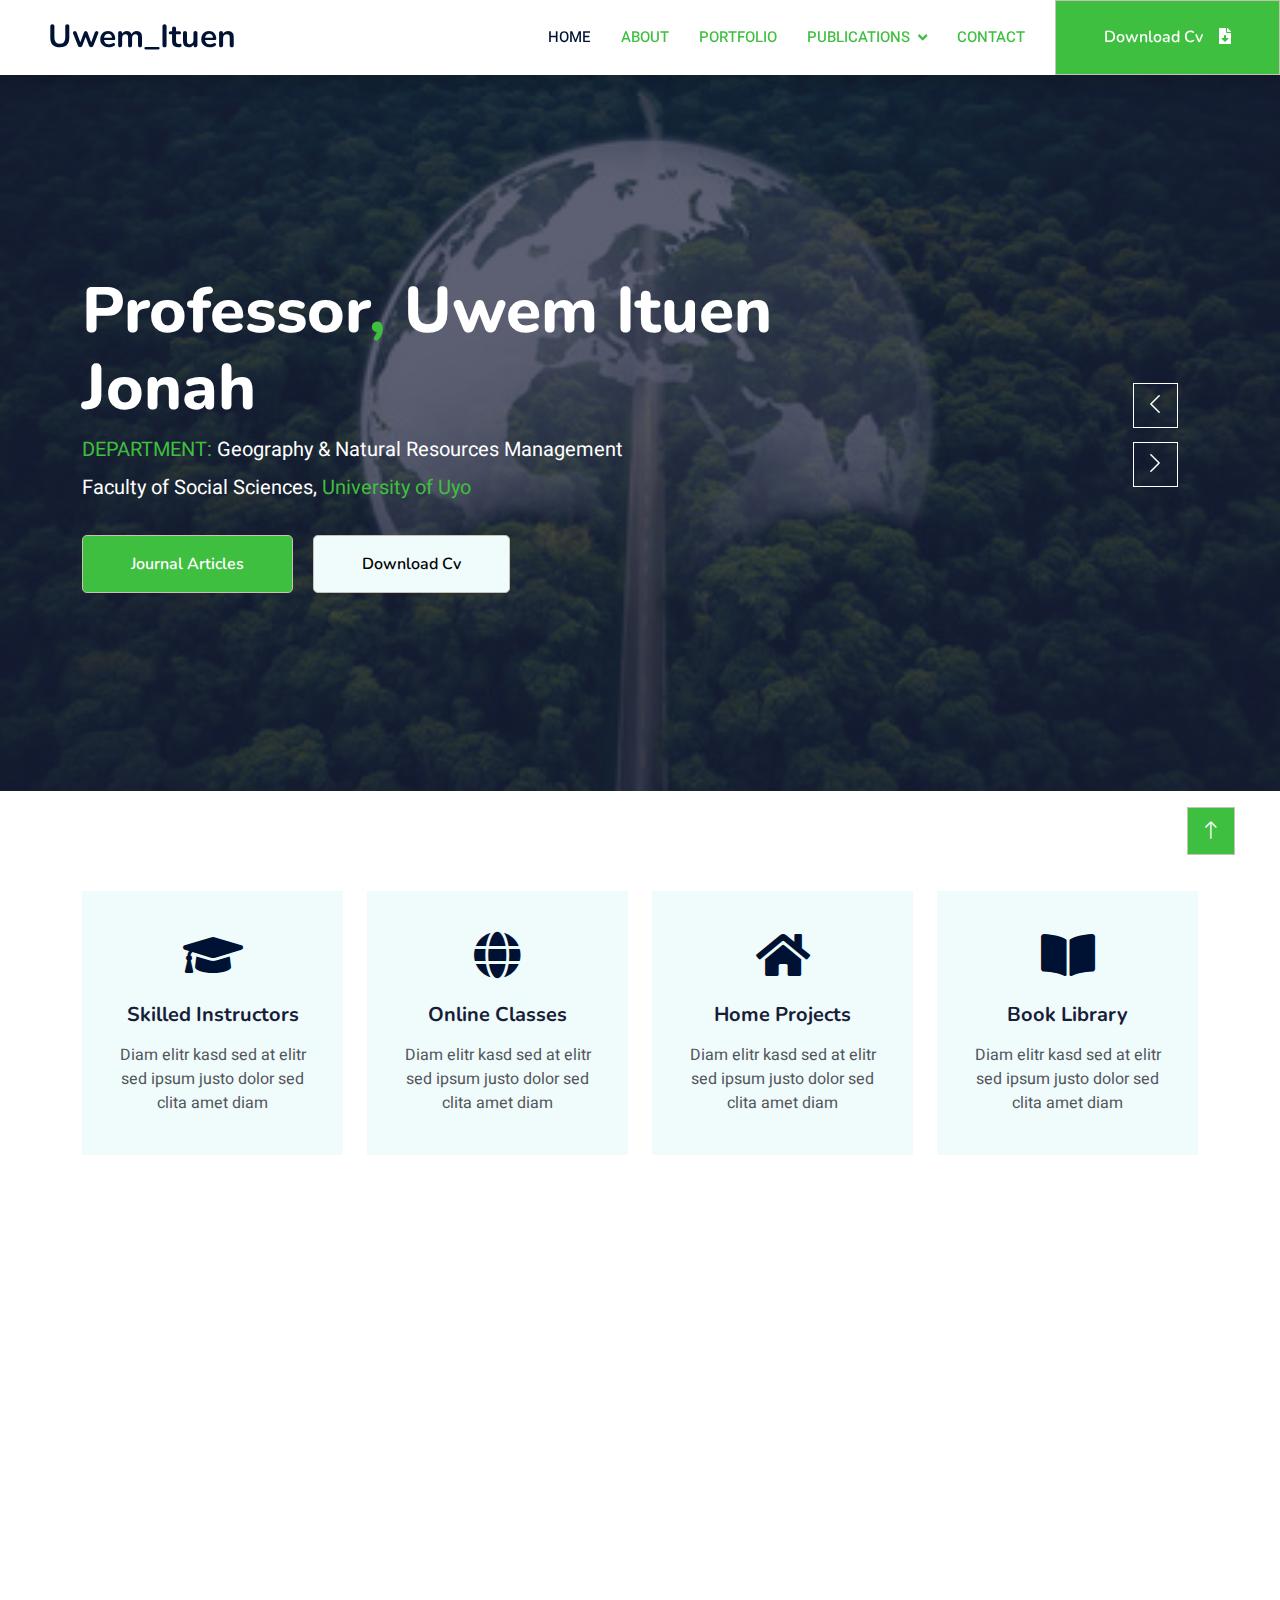
==== index.html @ a7b682fe "first commit" ====
<!DOCTYPE html>
<html lang="en">

<head>
    <meta charset="utf-8">
    <title>Professor Ituen Uwem Jonah</title>
    <meta content="width=device-width, initial-scale=1.0" name="viewport">
    <meta content="" name="Professor,  Graduate Assistant, University of Uyo, Geography &Natural Resources Management, Social Sciences, Geography & Regional Planning,">
    <meta content="" name="Professor Ituen Uwem Jonah">

    <!-- Favicon -->
    <link href="img/UWEM ITUEN IMG.jpg" rel="icon">

    <!-- Google Web Fonts -->
    <link rel="preconnect" href="https://fonts.googleapis.com">
    <link rel="preconnect" href="https://fonts.gstatic.com" crossorigin>
    <link href="https://fonts.googleapis.com/css2?family=Heebo:wght@400;500;600&family=Nunito:wght@600;700;800&display=swap" rel="stylesheet">

    <!-- Icon Font Stylesheet -->
    <link href="https://cdnjs.cloudflare.com/ajax/libs/font-awesome/5.10.0/css/all.min.css" rel="stylesheet">
    <link href="https://cdn.jsdelivr.net/npm/bootstrap-icons@1.4.1/font/bootstrap-icons.css" rel="stylesheet">

    <!-- Libraries Stylesheet -->
    <link href="lib/animate/animate.min.css" rel="stylesheet">
    <link href="lib/owlcarousel/assets/owl.carousel.min.css" rel="stylesheet">

    <!-- Customized Bootstrap Stylesheet -->
    <link href="css/bootstrap.min.css" rel="stylesheet">

    <!-- Template Stylesheet -->
    <link href="css/style.css" rel="stylesheet">
</head>

<body>
    <!-- Spinner Start -->
    <div id="spinner" class="show bg-white position-fixed translate-middle w-100 vh-100 top-50 start-50 d-flex align-items-center justify-content-center">
        <div class="spinner-border text-primary" style="width: 3rem; height: 3rem;" role="status">
            <span class="sr-only">Loading...</span>
        </div>
    </div>
    <!-- Spinner End -->


    <!-- Navbar Start -->
    <nav class="navbar navbar-expand-lg bg-white navbar-light shadow sticky-top p-0">
        <a href="index.html" class="navbar-brand d-flex align-items-center px-4 px-lg-5">
            <h2 class="m-0 text-primary">Uwem_Ituen</h2>
        </a>
        <button type="button" class="navbar-toggler me-4" data-bs-toggle="collapse" data-bs-target="#navbarCollapse">
            <span class="navbar-toggler-icon"></span>
        </button>
        <div class="collapse navbar-collapse" id="navbarCollapse">
            <div class="navbar-nav ms-auto p-4 p-lg-0">
                <a href="index.html" class="nav-item nav-link active">Home</a>
                <a href="about.html" class="nav-item nav-link">About</a>
                <a href="index.html#portfolio" class="nav-item nav-link">Portfolio</a>
                <div class="nav-item dropdown">
                    <a href="#" class="nav-link dropdown-toggle" data-bs-toggle="dropdown">Publications</a>
                    <div class="dropdown-menu fade-down m-0">
                        <a href="journal.html" class="dropdown-item">Journal Articles</a>
                        <a href="conference.html" class="dropdown-item">Conferences</a>
                        <a href="index.html#post" class="dropdown-item">List Of Postgraduate</a>
                        <a href="index.html#book" class="dropdown-item">Book Publications</a>
                    </div>
                </div>
                <a href="contact.html" class="nav-item nav-link">Contact</a>
            </div>
            <a href="/c._v._ituen,_uwem_jonah_June_2023[1].pdf" download="/c._v._ituen,_uwem_jonah_June_2023[1].pdf" class="btn btn-primary py-4 px-lg-5 d-none d-lg-block">Download Cv<i class="fa fa-file-download ms-3"></i></a>
        </div>
    </nav>
    <!-- Navbar End -->


    <!-- Carousel Start -->
    <div class="container-fluid p-0 mb-5">
        <div class="owl-carousel header-carousel position-relative">
            <div class="owl-carousel-item position-relative">
                <img class="img-fluid" src="img/geo-bg-4.jpg" alt="">
                <div class="position-absolute top-0 start-0 w-100 h-100 d-flex align-items-center" style="background: rgba(24, 29, 56, .7);">
                    <div class="container">
                        <div class="row justify-content-start">
                            <div class="col-sm-10 col-lg-8">
                                <h1 class="display-3 text-white animated slideInDown">Professor<span class="text-color">,</span> Uwem Ituen Jonah</h1>
                                <p class="fs-5 text-white mb-0 pb-2"><span class="text-color"> DEPARTMENT:</span> Geography &amp; Natural Resources Management</p>
                                <p class="fs-5 text-white mb-4 pb-2">Faculty of Social Sciences,
                                    <span class="text-color">University of Uyo</span></p>
                                <a href="./journal.html" class="btn btn-primary rounded-3 py-md-3 px-md-5 me-3 animated slideInLeft">Journal Articles</a>
                                <a href="./c._v._ituen,_uwem_jonah_June_2023[1].pdf" download="./c._v._ituen,_uwem_jonah_June_2023[1].pdf" class="btn btn-light py-md-3 rounded-3 px-md-5 animated slideInRight">Download Cv</a>
                            </div>
                        </div>
                    </div>
                </div>
            </div>
            <div class="owl-carousel-item position-relative">
                <img class="img-fluid" src="img/carousel-2.jpg" alt="">
                <div class="position-absolute top-0 start-0 w-100 h-100 d-flex align-items-center" style="background: rgba(24, 29, 56, .7);">
                    <div class="container">
                        <div class="row justify-content-start">
                            <div class="col-sm-10 col-lg-8">
                                <h5 class="text-color text-uppercase mb-3 animated slideInDown">Associate Professor</h5>
                                <h1 class="display-3 text-white animated slideInDown">Exhibitions/Research Fare Home</h1>
                                <p class="fs-5 text-white mb-4 pb-2">Exhibition of GIS Models and research results during the National research fair-International
                                    Conference Centre<span class="text-color"> Abuja, 2004</span>
                                  </p>
                                <a href="index.html#book" class="btn btn-primary rounded-3 py-md-3 px-md-5 me-3 animated slideInLeft">Book Publications</a>
                                <a href="index.html#portfolio" class="btn btn-light py-md-3 rounded-3 px-md-5 animated slideInRight">Academic</a>
                            </div>
                        </div>
                    </div>
                </div>
            </div>
        </div>
    </div>
    <!-- Carousel End -->


    <!-- Service Start -->
    <div class="container-xxl py-5">
        <div class="container">
            <div class="row g-4">
                <div class="col-lg-3 col-sm-6 wow fadeInUp" data-wow-delay="0.1s">
                    <div class="service-item text-center pt-3">
                        <div class="p-4">
                            <i class="fa fa-3x fa-graduation-cap text-primary mb-4"></i>
                            <h5 class="mb-3">Skilled Instructors</h5>
                            <p>Diam elitr kasd sed at elitr sed ipsum justo dolor sed clita amet diam</p>
                        </div>
                    </div>
                </div>
                <div class="col-lg-3 col-sm-6 wow fadeInUp" data-wow-delay="0.3s">
                    <div class="service-item text-center pt-3">
                        <div class="p-4">
                            <i class="fa fa-3x fa-globe text-primary mb-4"></i>
                            <h5 class="mb-3">Online Classes</h5>
                            <p>Diam elitr kasd sed at elitr sed ipsum justo dolor sed clita amet diam</p>
                        </div>
                    </div>
                </div>
                <div class="col-lg-3 col-sm-6 wow fadeInUp" data-wow-delay="0.5s">
                    <div class="service-item text-center pt-3">
                        <div class="p-4">
                            <i class="fa fa-3x fa-home text-primary mb-4"></i>
                            <h5 class="mb-3">Home Projects</h5>
                            <p>Diam elitr kasd sed at elitr sed ipsum justo dolor sed clita amet diam</p>
                        </div>
                    </div>
                </div>
                <div class="col-lg-3 col-sm-6 wow fadeInUp" data-wow-delay="0.7s">
                    <div class="service-item text-center pt-3">
                        <div class="p-4">
                            <i class="fa fa-3x fa-book-open text-primary mb-4"></i>
                            <h5 class="mb-3">Book Library</h5>
                            <p>Diam elitr kasd sed at elitr sed ipsum justo dolor sed clita amet diam</p>
                        </div>
                    </div>
                </div>
            </div>
        </div>
    </div>
    <!-- Service End -->


    <!-- About Start -->
    <div class="container-xxl py-5">
        <div class="container">
            <div class="row g-5">
                <div class="col-lg-6 wow fadeInUp" data-wow-delay="0.1s" style="min-height: 400px;">
                    <div class="position-relative h-100">
                        <img class="img-fluid position-absolute w-100 h-100" src="img/about.jpg" alt="" style="object-fit: cover;">
                    </div>
                </div>
                <div class="col-lg-6 wow fadeInUp" data-wow-delay="0.3s">
                    <h6 class="section-title bg-white text-start text-primary pe-3">About Us</h6>
                    <h1 class="mb-4">Welcome to eLEARNING</h1>
                    <p class="mb-4">Tempor erat elitr rebum at clita. Diam dolor diam ipsum sit. Aliqu diam amet diam et eos. Clita erat ipsum et lorem et sit.</p>
                    <p class="mb-4">Tempor erat elitr rebum at clita. Diam dolor diam ipsum sit. Aliqu diam amet diam et eos. Clita erat ipsum et lorem et sit, sed stet lorem sit clita duo justo magna dolore erat amet</p>
                    <div class="row gy-2 gx-4 mb-4">
                        <div class="col-sm-6">
                            <p class="mb-0"><i class="fa fa-arrow-right text-primary me-2"></i>Skilled Instructors</p>
                        </div>
                        <div class="col-sm-6">
                            <p class="mb-0"><i class="fa fa-arrow-right text-primary me-2"></i>Online Classes</p>
                        </div>
                        <div class="col-sm-6">
                            <p class="mb-0"><i class="fa fa-arrow-right text-primary me-2"></i>International Certificate</p>
                        </div>
                        <div class="col-sm-6">
                            <p class="mb-0"><i class="fa fa-arrow-right text-primary me-2"></i>Skilled Instructors</p>
                        </div>
                        <div class="col-sm-6">
                            <p class="mb-0"><i class="fa fa-arrow-right text-primary me-2"></i>Online Classes</p>
                        </div>
                        <div class="col-sm-6">
                            <p class="mb-0"><i class="fa fa-arrow-right text-primary me-2"></i>International Certificate</p>
                        </div>
                    </div>
                    <a class="btn btn-primary py-3 px-5 mt-2" href="">Read More</a>
                </div>
            </div>
        </div>
    </div>
    <!-- About End -->


    <!-- Categories Start -->
    <div class="container-xxl py-5 category">
        <div class="container">
            <div class="text-center wow fadeInUp" data-wow-delay="0.1s">
                <h6 class="section-title bg-white text-center text-primary px-3">Categories</h6>
                <h1 class="mb-5">Courses Categories</h1>
            </div>
            <div class="row g-3">
                <div class="col-lg-7 col-md-6">
                    <div class="row g-3">
                        <div class="col-lg-12 col-md-12 wow zoomIn" data-wow-delay="0.1s">
                            <a class="position-relative d-block overflow-hidden" href="">
                                <img class="img-fluid" src="img/cat-1.jpg" alt="">
                                <div class="bg-white text-center position-absolute bottom-0 end-0 py-2 px-3" style="margin: 1px;">
                                    <h5 class="m-0">Web Design</h5>
                                    <small class="text-primary">49 Courses</small>
                                </div>
                            </a>
                        </div>
                        <div class="col-lg-6 col-md-12 wow zoomIn" data-wow-delay="0.3s">
                            <a class="position-relative d-block overflow-hidden" href="">
                                <img class="img-fluid" src="img/cat-2.jpg" alt="">
                                <div class="bg-white text-center position-absolute bottom-0 end-0 py-2 px-3" style="margin: 1px;">
                                    <h5 class="m-0">Graphic Design</h5>
                                    <small class="text-primary">49 Courses</small>
                                </div>
                            </a>
                        </div>
                        <div class="col-lg-6 col-md-12 wow zoomIn" data-wow-delay="0.5s">
                            <a class="position-relative d-block overflow-hidden" href="">
                                <img class="img-fluid" src="img/cat-3.jpg" alt="">
                                <div class="bg-white text-center position-absolute bottom-0 end-0 py-2 px-3" style="margin: 1px;">
                                    <h5 class="m-0">Video Editing</h5>
                                    <small class="text-primary">49 Courses</small>
                                </div>
                            </a>
                        </div>
                    </div>
                </div>
                <div class="col-lg-5 col-md-6 wow zoomIn" data-wow-delay="0.7s" style="min-height: 350px;">
                    <a class="position-relative d-block h-100 overflow-hidden" href="">
                        <img class="img-fluid position-absolute w-100 h-100" src="img/cat-4.jpg" alt="" style="object-fit: cover;">
                        <div class="bg-white text-center position-absolute bottom-0 end-0 py-2 px-3" style="margin:  1px;">
                            <h5 class="m-0">Online Marketing</h5>
                            <small class="text-primary">49 Courses</small>
                        </div>
                    </a>
                </div>
            </div>
        </div>
    </div>
    <!-- Categories Start -->


    <!-- Courses Start -->
    <div class="container-xxl py-5">
        <div class="container">
            <div class="text-center wow fadeInUp" data-wow-delay="0.1s">
                <h6 class="section-title bg-white text-center text-primary px-3">Courses</h6>
                <h1 class="mb-5">Popular Courses</h1>
            </div>
            <div class="row g-4 justify-content-center">
                <div class="col-lg-4 col-md-6 wow fadeInUp" data-wow-delay="0.1s">
                    <div class="course-item bg-light">
                        <div class="position-relative overflow-hidden">
                            <img class="img-fluid" src="img/course-1.jpg" alt="">
                            <div class="w-100 d-flex justify-content-center position-absolute bottom-0 start-0 mb-4">
                                <a href="#" class="flex-shrink-0 btn btn-sm btn-primary px-3 border-end" style="border-radius: 30px 0 0 30px;">Read More</a>
                                <a href="#" class="flex-shrink-0 btn btn-sm btn-primary px-3" style="border-radius: 0 30px 30px 0;">Join Now</a>
                            </div>
                        </div>
                        <div class="text-center p-4 pb-0">
                            <h3 class="mb-0">$149.00</h3>
                            <div class="mb-3">
                                <small class="fa fa-star text-primary"></small>
                                <small class="fa fa-star text-primary"></small>
                                <small class="fa fa-star text-primary"></small>
                                <small class="fa fa-star text-primary"></small>
                                <small class="fa fa-star text-primary"></small>
                                <small>(123)</small>
                            </div>
                            <h5 class="mb-4">Web Design & Development Course for Beginners</h5>
                        </div>
                        <div class="d-flex border-top">
                            <small class="flex-fill text-center border-end py-2"><i class="fa fa-user-tie text-primary me-2"></i>John Doe</small>
                            <small class="flex-fill text-center border-end py-2"><i class="fa fa-clock text-primary me-2"></i>1.49 Hrs</small>
                            <small class="flex-fill text-center py-2"><i class="fa fa-user text-primary me-2"></i>30 Students</small>
                        </div>
                    </div>
                </div>
                <div class="col-lg-4 col-md-6 wow fadeInUp" data-wow-delay="0.3s">
                    <div class="course-item bg-light">
                        <div class="position-relative overflow-hidden">
                            <img class="img-fluid" src="img/course-2.jpg" alt="">
                            <div class="w-100 d-flex justify-content-center position-absolute bottom-0 start-0 mb-4">
                                <a href="#" class="flex-shrink-0 btn btn-sm btn-primary px-3 border-end" style="border-radius: 30px 0 0 30px;">Read More</a>
                                <a href="#" class="flex-shrink-0 btn btn-sm btn-primary px-3" style="border-radius: 0 30px 30px 0;">Join Now</a>
                            </div>
                        </div>
                        <div class="text-center p-4 pb-0">
                            <h3 class="mb-0">$149.00</h3>
                            <div class="mb-3">
                                <small class="fa fa-star text-primary"></small>
                                <small class="fa fa-star text-primary"></small>
                                <small class="fa fa-star text-primary"></small>
                                <small class="fa fa-star text-primary"></small>
                                <small class="fa fa-star text-primary"></small>
                                <small>(123)</small>
                            </div>
                            <h5 class="mb-4">Web Design & Development Course for Beginners</h5>
                        </div>
                        <div class="d-flex border-top">
                            <small class="flex-fill text-center border-end py-2"><i class="fa fa-user-tie text-primary me-2"></i>John Doe</small>
                            <small class="flex-fill text-center border-end py-2"><i class="fa fa-clock text-primary me-2"></i>1.49 Hrs</small>
                            <small class="flex-fill text-center py-2"><i class="fa fa-user text-primary me-2"></i>30 Students</small>
                        </div>
                    </div>
                </div>
                <div class="col-lg-4 col-md-6 wow fadeInUp" data-wow-delay="0.5s">
                    <div class="course-item bg-light">
                        <div class="position-relative overflow-hidden">
                            <img class="img-fluid" src="img/course-3.jpg" alt="">
                            <div class="w-100 d-flex justify-content-center position-absolute bottom-0 start-0 mb-4">
                                <a href="#" class="flex-shrink-0 btn btn-sm btn-primary px-3 border-end" style="border-radius: 30px 0 0 30px;">Read More</a>
                                <a href="#" class="flex-shrink-0 btn btn-sm btn-primary px-3" style="border-radius: 0 30px 30px 0;">Join Now</a>
                            </div>
                        </div>
                        <div class="text-center p-4 pb-0">
                            <h3 class="mb-0">$149.00</h3>
                            <div class="mb-3">
                                <small class="fa fa-star text-primary"></small>
                                <small class="fa fa-star text-primary"></small>
                                <small class="fa fa-star text-primary"></small>
                                <small class="fa fa-star text-primary"></small>
                                <small class="fa fa-star text-primary"></small>
                                <small>(123)</small>
                            </div>
                            <h5 class="mb-4">Web Design & Development Course for Beginners</h5>
                        </div>
                        <div class="d-flex border-top">
                            <small class="flex-fill text-center border-end py-2"><i class="fa fa-user-tie text-primary me-2"></i>John Doe</small>
                            <small class="flex-fill text-center border-end py-2"><i class="fa fa-clock text-primary me-2"></i>1.49 Hrs</small>
                            <small class="flex-fill text-center py-2"><i class="fa fa-user text-primary me-2"></i>30 Students</small>
                        </div>
                    </div>
                </div>
            </div>
        </div>
    </div>
    <!-- Courses End -->


    <!-- Team Start -->
    <div class="container-xxl py-5">
        <div class="container">
            <div class="text-center wow fadeInUp" data-wow-delay="0.1s">
                <h6 class="section-title bg-white text-center text-primary px-3">Instructors</h6>
                <h1 class="mb-5">Expert Instructors</h1>
            </div>
            <div class="row g-4">
                <div class="col-lg-3 col-md-6 wow fadeInUp" data-wow-delay="0.1s">
                    <div class="team-item bg-light">
                        <div class="overflow-hidden">
                            <img class="img-fluid" src="img/team-1.jpg" alt="">
                        </div>
                        <div class="position-relative d-flex justify-content-center" style="margin-top: -23px;">
                            <div class="bg-light d-flex justify-content-center pt-2 px-1">
                                <a class="btn btn-sm-square btn-primary mx-1" href=""><i class="fab fa-facebook-f"></i></a>
                                <a class="btn btn-sm-square btn-primary mx-1" href=""><i class="fab fa-twitter"></i></a>
                                <a class="btn btn-sm-square btn-primary mx-1" href=""><i class="fab fa-instagram"></i></a>
                            </div>
                        </div>
                        <div class="text-center p-4">
                            <h5 class="mb-0">Instructor Name</h5>
                            <small>Designation</small>
                        </div>
                    </div>
                </div>
                <div class="col-lg-3 col-md-6 wow fadeInUp" data-wow-delay="0.3s">
                    <div class="team-item bg-light">
                        <div class="overflow-hidden">
                            <img class="img-fluid" src="img/team-2.jpg" alt="">
                        </div>
                        <div class="position-relative d-flex justify-content-center" style="margin-top: -23px;">
                            <div class="bg-light d-flex justify-content-center pt-2 px-1">
                                <a class="btn btn-sm-square btn-primary mx-1" href=""><i class="fab fa-facebook-f"></i></a>
                                <a class="btn btn-sm-square btn-primary mx-1" href=""><i class="fab fa-twitter"></i></a>
                                <a class="btn btn-sm-square btn-primary mx-1" href=""><i class="fab fa-instagram"></i></a>
                            </div>
                        </div>
                        <div class="text-center p-4">
                            <h5 class="mb-0">Instructor Name</h5>
                            <small>Designation</small>
                        </div>
                    </div>
                </div>
                <div class="col-lg-3 col-md-6 wow fadeInUp" data-wow-delay="0.5s">
                    <div class="team-item bg-light">
                        <div class="overflow-hidden">
                            <img class="img-fluid" src="img/team-3.jpg" alt="">
                        </div>
                        <div class="position-relative d-flex justify-content-center" style="margin-top: -23px;">
                            <div class="bg-light d-flex justify-content-center pt-2 px-1">
                                <a class="btn btn-sm-square btn-primary mx-1" href=""><i class="fab fa-facebook-f"></i></a>
                                <a class="btn btn-sm-square btn-primary mx-1" href=""><i class="fab fa-twitter"></i></a>
                                <a class="btn btn-sm-square btn-primary mx-1" href=""><i class="fab fa-instagram"></i></a>
                            </div>
                        </div>
                        <div class="text-center p-4">
                            <h5 class="mb-0">Instructor Name</h5>
                            <small>Designation</small>
                        </div>
                    </div>
                </div>
                <div class="col-lg-3 col-md-6 wow fadeInUp" data-wow-delay="0.7s">
                    <div class="team-item bg-light">
                        <div class="overflow-hidden">
                            <img class="img-fluid" src="img/team-4.jpg" alt="">
                        </div>
                        <div class="position-relative d-flex justify-content-center" style="margin-top: -23px;">
                            <div class="bg-light d-flex justify-content-center pt-2 px-1">
                                <a class="btn btn-sm-square btn-primary mx-1" href=""><i class="fab fa-facebook-f"></i></a>
                                <a class="btn btn-sm-square btn-primary mx-1" href=""><i class="fab fa-twitter"></i></a>
                                <a class="btn btn-sm-square btn-primary mx-1" href=""><i class="fab fa-instagram"></i></a>
                            </div>
                        </div>
                        <div class="text-center p-4">
                            <h5 class="mb-0">Instructor Name</h5>
                            <small>Designation</small>
                        </div>
                    </div>
                </div>
            </div>
        </div>
    </div>
    <!-- Team End -->


    <!-- Testimonial Start -->
    <div class="container-xxl py-5 wow fadeInUp" data-wow-delay="0.1s">
        <div class="container">
            <div class="text-center">
                <h6 class="section-title bg-white text-center text-primary px-3">Testimonial</h6>
                <h1 class="mb-5">Our Students Say!</h1>
            </div>
            <div class="owl-carousel testimonial-carousel position-relative">
                <div class="testimonial-item text-center">
                    <img class="border rounded-circle p-2 mx-auto mb-3" src="img/testimonial-1.jpg" style="width: 80px; height: 80px;">
                    <h5 class="mb-0">Client Name</h5>
                    <p>Profession</p>
                    <div class="testimonial-text bg-light text-center p-4">
                    <p class="mb-0">Tempor erat elitr rebum at clita. Diam dolor diam ipsum sit diam amet diam et eos. Clita erat ipsum et lorem et sit.</p>
                    </div>
                </div>
                <div class="testimonial-item text-center">
                    <img class="border rounded-circle p-2 mx-auto mb-3" src="img/testimonial-2.jpg" style="width: 80px; height: 80px;">
                    <h5 class="mb-0">Client Name</h5>
                    <p>Profession</p>
                    <div class="testimonial-text bg-light text-center p-4">
                    <p class="mb-0">Tempor erat elitr rebum at clita. Diam dolor diam ipsum sit diam amet diam et eos. Clita erat ipsum et lorem et sit.</p>
                    </div>
                </div>
                <div class="testimonial-item text-center">
                    <img class="border rounded-circle p-2 mx-auto mb-3" src="img/testimonial-3.jpg" style="width: 80px; height: 80px;">
                    <h5 class="mb-0">Client Name</h5>
                    <p>Profession</p>
                    <div class="testimonial-text bg-light text-center p-4">
                    <p class="mb-0">Tempor erat elitr rebum at clita. Diam dolor diam ipsum sit diam amet diam et eos. Clita erat ipsum et lorem et sit.</p>
                    </div>
                </div>
                <div class="testimonial-item text-center">
                    <img class="border rounded-circle p-2 mx-auto mb-3" src="img/testimonial-4.jpg" style="width: 80px; height: 80px;">
                    <h5 class="mb-0">Client Name</h5>
                    <p>Profession</p>
                    <div class="testimonial-text bg-light text-center p-4">
                    <p class="mb-0">Tempor erat elitr rebum at clita. Diam dolor diam ipsum sit diam amet diam et eos. Clita erat ipsum et lorem et sit.</p>
                    </div>
                </div>
            </div>
        </div>
    </div>
    <!-- Testimonial End -->
        

    <!-- Footer Start -->
    <div class="container-fluid bg-dark text-light footer pt-5 mt-5 wow fadeIn" data-wow-delay="0.1s">
        <div class="container py-5">
            <div class="row g-5">
                <div class="col-lg-3 col-md-6">
                    <h4 class="text-white mb-3">Quick Link</h4>
                    <a class="btn btn-link" href="">About Us</a>
                    <a class="btn btn-link" href="">Contact Us</a>
                    <a class="btn btn-link" href="">Privacy Policy</a>
                    <a class="btn btn-link" href="">Terms & Condition</a>
                    <a class="btn btn-link" href="">FAQs & Help</a>
                </div>
                <div class="col-lg-3 col-md-6">
                    <h4 class="text-white mb-3">Contact</h4>
                    <p class="mb-2"><i class="fa fa-map-marker-alt me-3"></i>123 Street, New York, USA</p>
                    <p class="mb-2"><i class="fa fa-phone-alt me-3"></i>+012 345 67890</p>
                    <p class="mb-2"><i class="fa fa-envelope me-3"></i>info@example.com</p>
                    <div class="d-flex pt-2">
                        <a class="btn btn-outline-light btn-social" href=""><i class="fab fa-twitter"></i></a>
                        <a class="btn btn-outline-light btn-social" href=""><i class="fab fa-facebook-f"></i></a>
                        <a class="btn btn-outline-light btn-social" href=""><i class="fab fa-youtube"></i></a>
                        <a class="btn btn-outline-light btn-social" href=""><i class="fab fa-linkedin-in"></i></a>
                    </div>
                </div>
                <div class="col-lg-3 col-md-6">
                    <h4 class="text-white mb-3">Gallery</h4>
                    <div class="row g-2 pt-2">
                        <div class="col-4">
                            <img class="img-fluid bg-light p-1" src="img/course-1.jpg" alt="">
                        </div>
                        <div class="col-4">
                            <img class="img-fluid bg-light p-1" src="img/course-2.jpg" alt="">
                        </div>
                        <div class="col-4">
                            <img class="img-fluid bg-light p-1" src="img/course-3.jpg" alt="">
                        </div>
                        <div class="col-4">
                            <img class="img-fluid bg-light p-1" src="img/course-2.jpg" alt="">
                        </div>
                        <div class="col-4">
                            <img class="img-fluid bg-light p-1" src="img/course-3.jpg" alt="">
                        </div>
                        <div class="col-4">
                            <img class="img-fluid bg-light p-1" src="img/course-1.jpg" alt="">
                        </div>
                    </div>
                </div>
                <div class="col-lg-3 col-md-6">
                    <h4 class="text-white mb-3">Newsletter</h4>
                    <p>Dolor amet sit justo amet elitr clita ipsum elitr est.</p>
                    <div class="position-relative mx-auto" style="max-width: 400px;">
                        <input class="form-control border-0 w-100 py-3 ps-4 pe-5" type="text" placeholder="Your email">
                        <button type="button" class="btn btn-primary py-2 position-absolute top-0 end-0 mt-2 me-2">SignUp</button>
                    </div>
                </div>
            </div>
        </div>
        <div class="container">
            <div class="copyright">
                <div class="row">
                    <div class="col-md-6 text-center text-md-start mb-3 mb-md-0">
                        &copy; <a class="border-bottom" href="#">Your Site Name</a>, All Right Reserved.

                        <!--/*** This template is free as long as you keep the footer author’s credit link/attribution link/backlink. If you'd like to use the template without the footer author’s credit link/attribution link/backlink, you can purchase the Credit Removal License from "https://htmlcodex.com/credit-removal". Thank you for your support. ***/-->
                        Designed By <a class="border-bottom" href="https://htmlcodex.com">HTML Codex</a>
                    </div>
                    <div class="col-md-6 text-center text-md-end">
                        <div class="footer-menu">
                            <a href="">Home</a>
                            <a href="">Cookies</a>
                            <a href="">Help</a>
                            <a href="">FQAs</a>
                        </div>
                    </div>
                </div>
            </div>
        </div>
    </div>
    <!-- Footer End -->


    <!-- Back to Top -->
    <a href="#" class="btn btn-lg btn-primary btn-lg-square back-to-top"><i class="bi bi-arrow-up"></i></a>


    <!-- JavaScript Libraries -->
    <script src="https://code.jquery.com/jquery-3.4.1.min.js"></script>
    <script src="https://cdn.jsdelivr.net/npm/bootstrap@5.0.0/dist/js/bootstrap.bundle.min.js"></script>
    <script src="lib/wow/wow.min.js"></script>
    <script src="lib/easing/easing.min.js"></script>
    <script src="lib/waypoints/waypoints.min.js"></script>
    <script src="lib/owlcarousel/owl.carousel.min.js"></script>

    <!-- Template Javascript -->
    <script src="js/main.js"></script>
</body>

</html>
---- css/style.css ----
/********** Template CSS **********/
:root {
    --primary: #001233;
    --light: #F0FBFC;
    --dark: #3fbf3f;
}
.text-primary{
    color: #001233 !important;
    
}
.text-color{
    color: var(--dark);
}
.fw-medium {
    font-weight: 600 !important;
}
.btn-primary {
    background-color: var(--dark) !important;
}
a{
    border-color:#CAC0B3 !important;
}

.fw-semi-bold {
    font-weight: 700 !important;
}

.back-to-top {
    position: fixed;
    display: none;
    right: 45px;
    bottom: 45px;
    z-index: 99;
}


/*** Spinner ***/
#spinner {
    opacity: 0;
    visibility: hidden;
    transition: opacity .5s ease-out, visibility 0s linear .5s;
    z-index: 99999;
}

#spinner.show {
    transition: opacity .5s ease-out, visibility 0s linear 0s;
    visibility: visible;
    opacity: 1;
}


/*** Button ***/
.btn {
    font-family: 'Nunito', sans-serif;
    font-weight: 600;
    transition: .5s;
}

.btn.btn-primary,
.btn.btn-secondary {
    color: #FFFFFF;
}

.btn-square {
    width: 38px;
    height: 38px;
}

.btn-sm-square {
    width: 32px;
    height: 32px;
}

.btn-lg-square {
    width: 48px;
    height: 48px;
}

.btn-square,
.btn-sm-square,
.btn-lg-square {
    padding: 0;
    display: flex;
    align-items: center;
    justify-content: center;
    font-weight: normal;
    border-radius: 0px;
}


/*** Navbar ***/
.navbar .dropdown-toggle::after {
    border: none;
    content: "\f107";
    font-family: "Font Awesome 5 Free";
    font-weight: 900;
    vertical-align: middle;
    margin-left: 8px;
}

.navbar-light .navbar-nav .nav-link {
    margin-right: 30px;
    padding: 25px 0;
    color: #FFFFFF;
    font-size: 15px;
    text-transform: uppercase;
    outline: none;
}

.navbar-light .navbar-nav .nav-link:hover,
.navbar-light .navbar-nav .nav-link.active {
    color: var(--primary);
}

@media (max-width: 991.98px) {
    .navbar-light .navbar-nav .nav-link  {
        margin-right: 0;
        padding: 10px 0;
    }

    .navbar-light .navbar-nav {
        border-top: 1px solid #EEEEEE;
    }
}

.navbar-light .navbar-brand,
.navbar-light a.btn {
    height: 75px;
}

.navbar-light .navbar-nav .nav-link {
    color: var(--dark);
    font-weight: 500;
}

.navbar-light.sticky-top {
    top: -100px;
    transition: .5s;
}

@media (min-width: 992px) {
    .navbar .nav-item .dropdown-menu {
        display: block;
        margin-top: 0;
        opacity: 0;
        visibility: hidden;
        transition: .5s;
    }

    .navbar .dropdown-menu.fade-down {
        top: 100%;
        transform: rotateX(-75deg);
        transform-origin: 0% 0%;
    }

    .navbar .nav-item:hover .dropdown-menu {
        top: 100%;
        transform: rotateX(0deg);
        visibility: visible;
        transition: .5s;
        opacity: 1;
    }
}


/*** Header carousel ***/
@media (max-width: 768px) {
    .header-carousel .owl-carousel-item {
        position: relative;
        min-height: 500px;
    }
    
    .header-carousel .owl-carousel-item img {
        position: absolute;
        width: 100%;
        height: 100%;
        object-fit: cover;
    }
}

.header-carousel .owl-nav {
    position: absolute;
    top: 50%;
    right: 8%;
    transform: translateY(-50%);
    display: flex;
    flex-direction: column;
}

.header-carousel .owl-nav .owl-prev,
.header-carousel .owl-nav .owl-next {
    margin: 7px 0;
    width: 45px;
    height: 45px;
    display: flex;
    align-items: center;
    justify-content: center;
    color: #FFFFFF;
    background: transparent;
    border: 1px solid #FFFFFF;
    font-size: 22px;
    transition: .5s;
}

.header-carousel .owl-nav .owl-prev:hover,
.header-carousel .owl-nav .owl-next:hover {
    background: var(--primary);
    border-color: var(--primary);
}

.page-header {
    background: linear-gradient(rgba(24, 29, 56, .7), rgba(24, 29, 56, .7)), url(../img/carousel-1.jpg);
    background-position: center center;
    background-repeat: no-repeat;
    background-size: cover;
}

.page-header-inner {
    background: rgba(15, 23, 43, .7);
}

.breadcrumb-item + .breadcrumb-item::before {
    color: var(--light);
}


/*** Section Title ***/
.section-title {
    position: relative;
    display: inline-block;
    text-transform: uppercase;
}

.section-title::before {
    position: absolute;
    content: "";
    width: calc(100% + 80px);
    height: 2px;
    top: 4px;
    left: -40px;
    background: var(--primary);
    z-index: -1;
}

.section-title::after {
    position: absolute;
    content: "";
    width: calc(100% + 120px);
    height: 2px;
    bottom: 5px;
    left: -60px;
    background: var(--primary);
    z-index: -1;
}

.section-title.text-start::before {
    width: calc(100% + 40px);
    left: 0;
}

.section-title.text-start::after {
    width: calc(100% + 60px);
    left: 0;
}


/*** Service ***/
.service-item {
    background: var(--light);
    transition: .5s;
}

.service-item:hover {
    margin-top: -10px;
    background: var(--primary);
}

.service-item * {
    transition: .5s;
}

.service-item:hover * {
    color: var(--light) !important;
}


/*** Categories & Courses ***/
.category img,
.course-item img {
    transition: .5s;
}

.category a:hover img,
.course-item:hover img {
    transform: scale(1.1);
}


/*** Team ***/
.team-item img {
    transition: .5s;
}

.team-item:hover img {
    transform: scale(1.1);
}


/*** Testimonial ***/
.testimonial-carousel::before {
    position: absolute;
    content: "";
    top: 0;
    left: 0;
    height: 100%;
    width: 0;
    background: linear-gradient(to right, rgba(255, 255, 255, 1) 0%, rgba(255, 255, 255, 0) 100%);
    z-index: 1;
}

.testimonial-carousel::after {
    position: absolute;
    content: "";
    top: 0;
    right: 0;
    height: 100%;
    width: 0;
    background: linear-gradient(to left, rgba(255, 255, 255, 1) 0%, rgba(255, 255, 255, 0) 100%);
    z-index: 1;
}

@media (min-width: 768px) {
    .testimonial-carousel::before,
    .testimonial-carousel::after {
        width: 200px;
    }
}

@media (min-width: 992px) {
    .testimonial-carousel::before,
    .testimonial-carousel::after {
        width: 300px;
    }
}

.testimonial-carousel .owl-item .testimonial-text,
.testimonial-carousel .owl-item.center .testimonial-text * {
    transition: .5s;
}

.testimonial-carousel .owl-item.center .testimonial-text {
    background: var(--primary) !important;
}

.testimonial-carousel .owl-item.center .testimonial-text * {
    color: #FFFFFF !important;
}

.testimonial-carousel .owl-dots {
    margin-top: 24px;
    display: flex;
    align-items: flex-end;
    justify-content: center;
}

.testimonial-carousel .owl-dot {
    position: relative;
    display: inline-block;
    margin: 0 5px;
    width: 15px;
    height: 15px;
    border: 1px solid #CCCCCC;
    transition: .5s;
}

.testimonial-carousel .owl-dot.active {
    background: var(--primary);
    border-color: var(--primary);
}


/*** Footer ***/
.footer .btn.btn-social {
    margin-right: 5px;
    width: 35px;
    height: 35px;
    display: flex;
    align-items: center;
    justify-content: center;
    color: var(--light);
    font-weight: normal;
    border: 1px solid #FFFFFF;
    border-radius: 35px;
    transition: .3s;
}

.footer .btn.btn-social:hover {
    color: var(--primary);
}

.footer .btn.btn-link {
    display: block;
    margin-bottom: 5px;
    padding: 0;
    text-align: left;
    color: #FFFFFF;
    font-size: 15px;
    font-weight: normal;
    text-transform: capitalize;
    transition: .3s;
}

.footer .btn.btn-link::before {
    position: relative;
    content: "\f105";
    font-family: "Font Awesome 5 Free";
    font-weight: 900;
    margin-right: 10px;
}

.footer .btn.btn-link:hover {
    letter-spacing: 1px;
    box-shadow: none;
}

.footer .copyright {
    padding: 25px 0;
    font-size: 15px;
    border-top: 1px solid rgba(256, 256, 256, .1);
}

.footer .copyright a {
    color: var(--light);
}

.footer .footer-menu a {
    margin-right: 15px;
    padding-right: 15px;
    border-right: 1px solid rgba(255, 255, 255, .1);
}

.footer .footer-menu a:last-child {
    margin-right: 0;
    padding-right: 0;
    border-right: none;
}
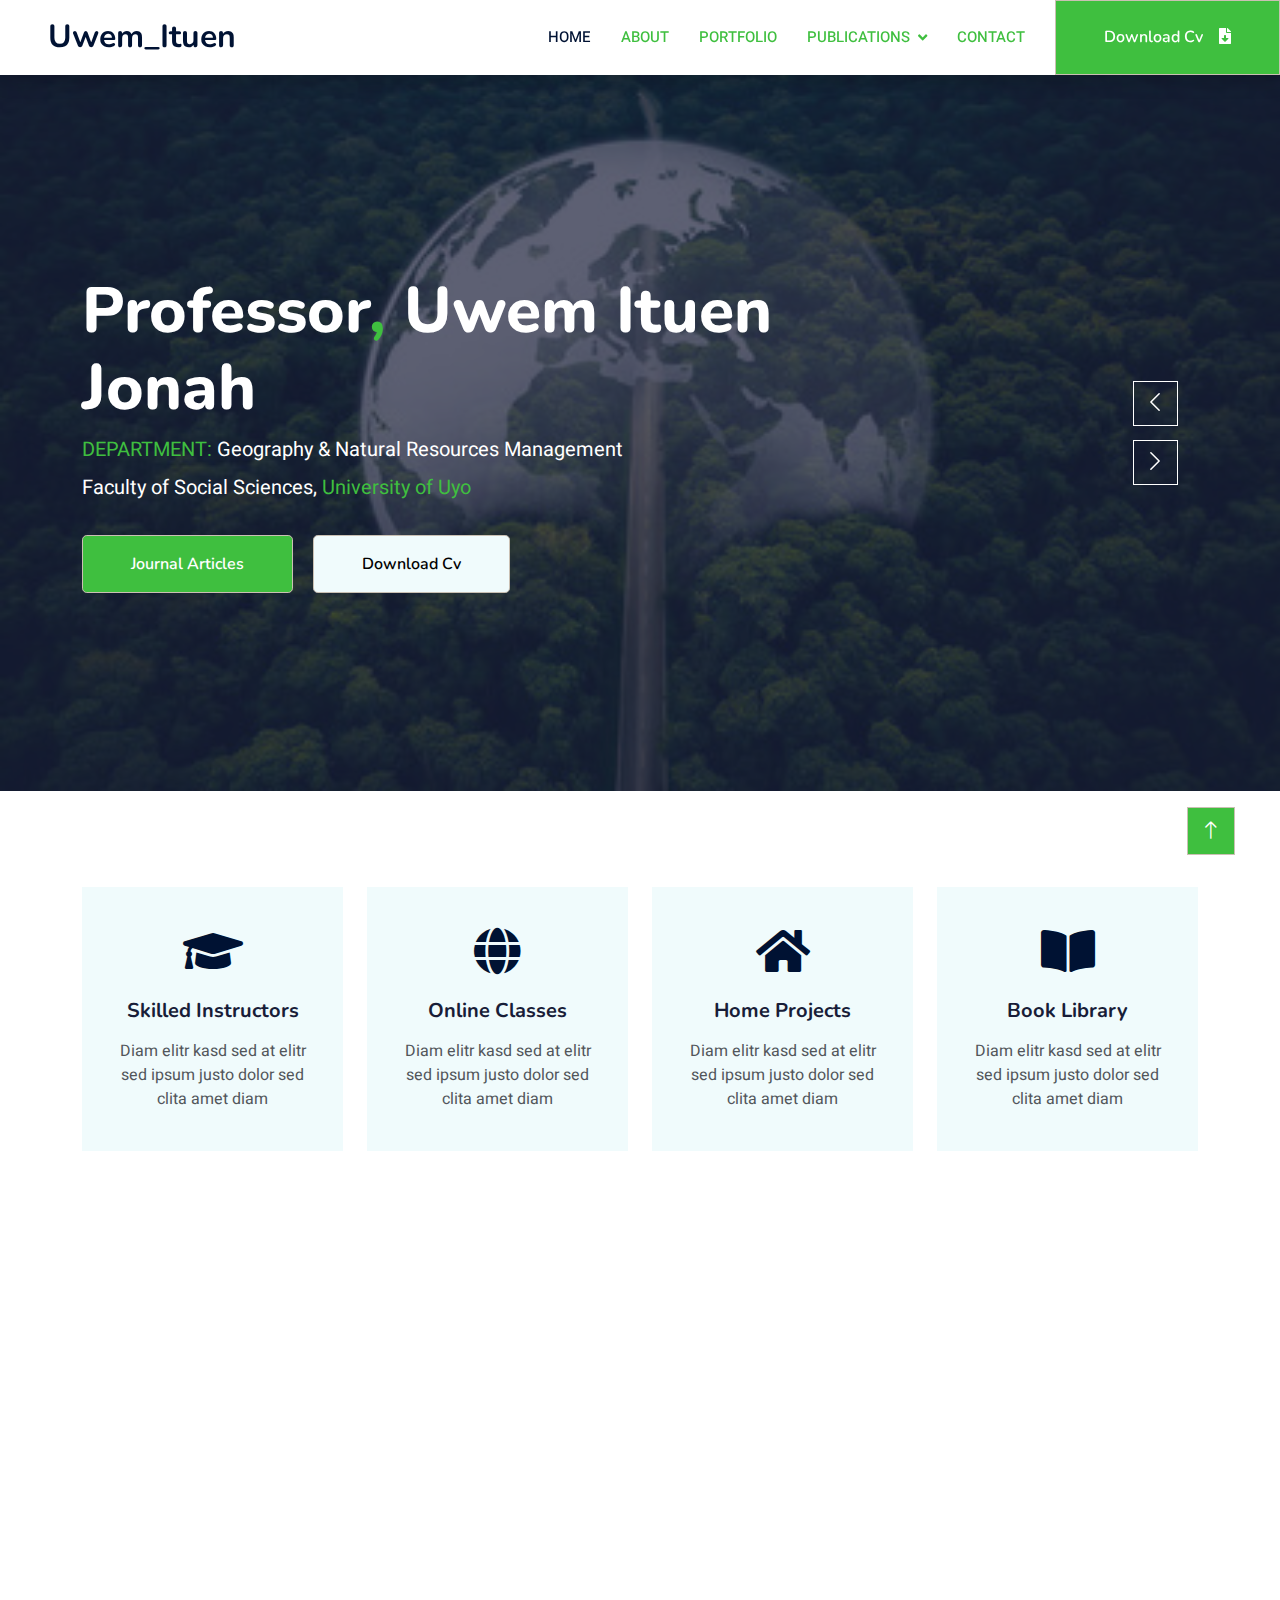
==== commit f5f1627e: "init" ====
--- a/index.html
+++ b/index.html
@@ -92,7 +92,7 @@
                 </div>
             </div>
             <div class="owl-carousel-item position-relative">
-                <img class="img-fluid" src="img/carousel-2.jpg" alt="">
+                <img class="img-fluid" src="img/geo-bg-3.jpg" alt="">
                 <div class="position-absolute top-0 start-0 w-100 h-100 d-flex align-items-center" style="background: rgba(24, 29, 56, .7);">
                     <div class="container">
                         <div class="row justify-content-start">
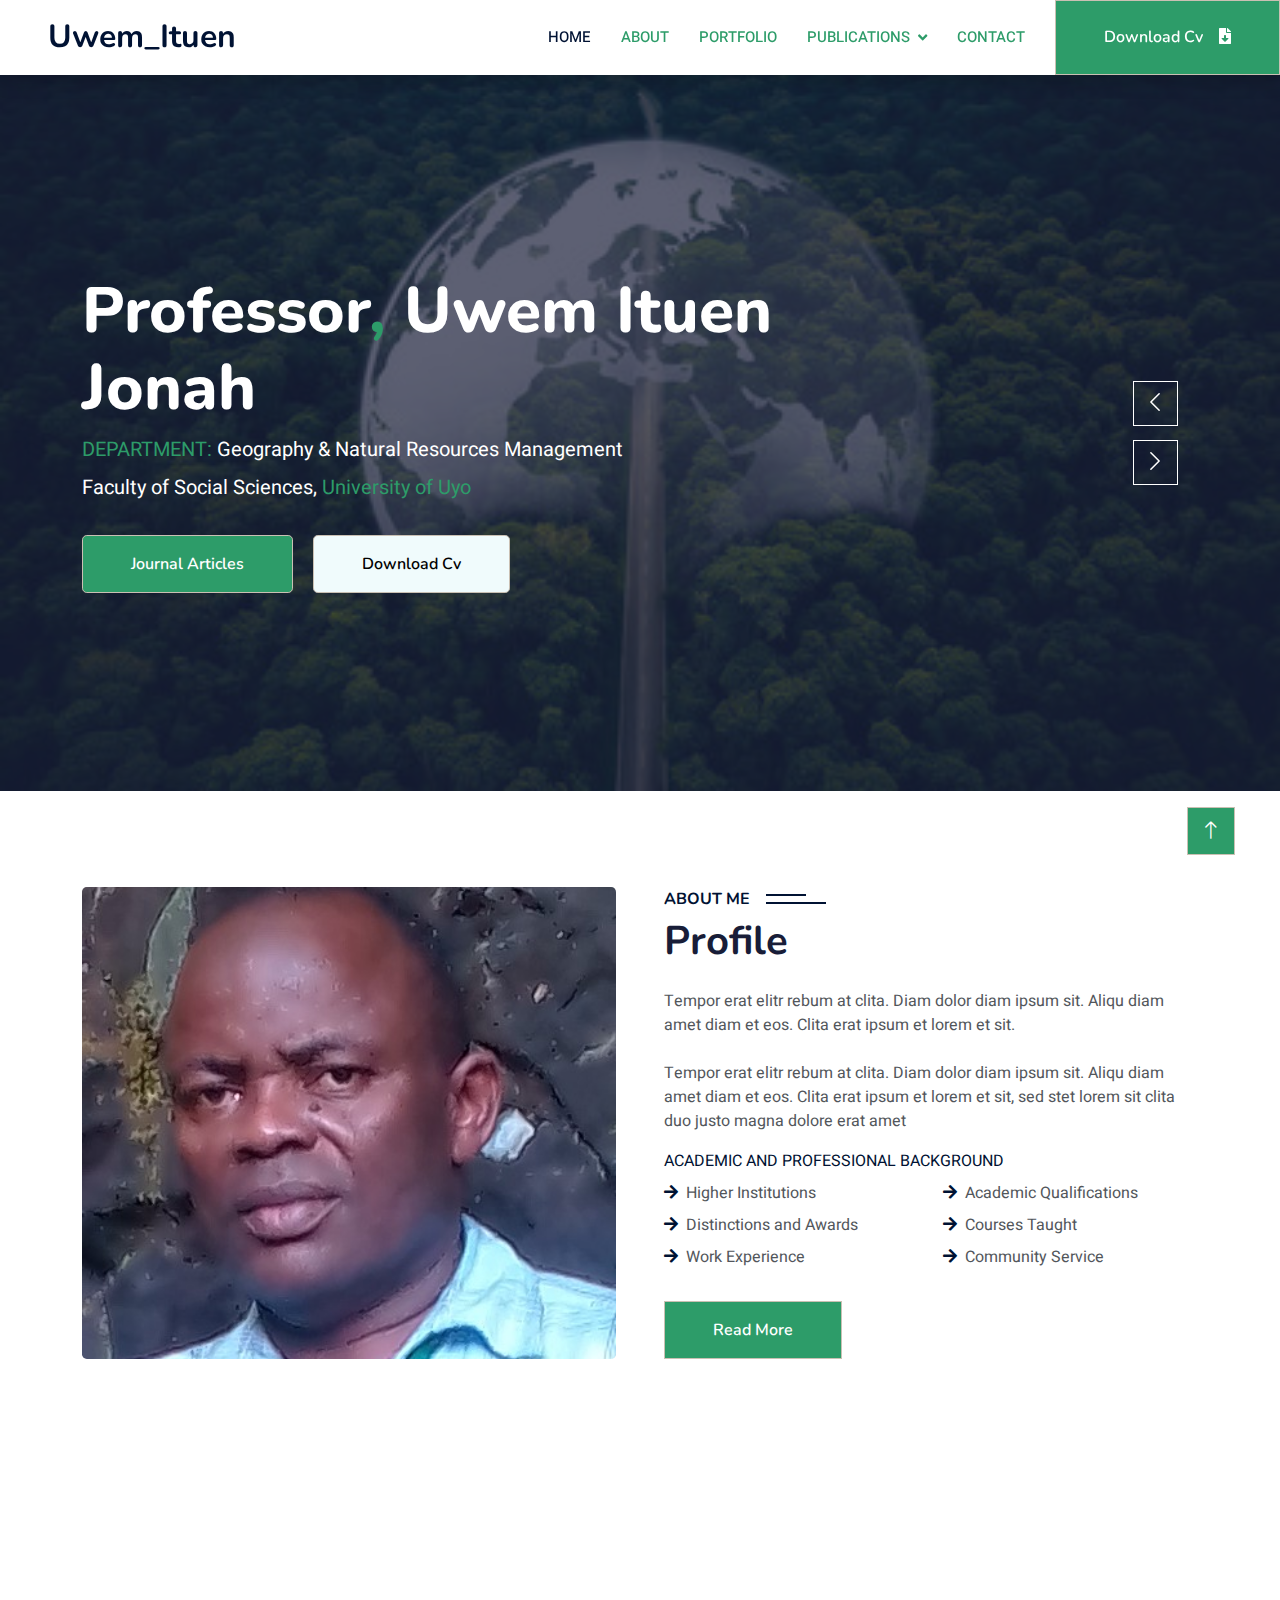
==== commit 8e491eeb: "init" ====
--- a/index.html
+++ b/index.html
@@ -103,7 +103,7 @@
                                     Conference Centre<span class="text-color"> Abuja, 2004</span>
                                   </p>
                                 <a href="index.html#book" class="btn btn-primary rounded-3 py-md-3 px-md-5 me-3 animated slideInLeft">Book Publications</a>
-                                <a href="index.html#portfolio" class="btn btn-light py-md-3 rounded-3 px-md-5 animated slideInRight">Academic</a>
+                                <a href="index.html#portfolio" class="btn btn-light py-md-3 rounded-3 px-md-5 animated slideInRight">Portfolio</a>
                             </div>
                         </div>
                     </div>
@@ -114,139 +114,192 @@
     <!-- Carousel End -->
 
 
+        <!-- About Start -->
+        <div class="container-xxl py-5">
+            <div class="container">
+                <div class="row g-5">
+                    <div class="col-lg-6 wow fadeInUp" data-wow-delay="0.1s" style="min-height: 400px;">
+                        <div class="position-relative h-100">
+                            <img class="img-fluid position-absolute w-100 h-100 rounded-3" src="img/UWEM ITUEN IMG.jpg" alt="" style="object-fit: cover;">
+                        </div>
+                    </div>
+                    <div class="col-lg-6 wow fadeInUp" data-wow-delay="0.3s">
+                        <h6 class="section-title bg-white text-start text-primary pe-3">About Me</h6>
+                        <h1 class="mb-4">Profile</h1>
+                        <p class="mb-4">Tempor erat elitr rebum at clita. Diam dolor diam ipsum sit. Aliqu diam amet diam et eos. Clita erat ipsum et lorem et sit.</p>
+                        <p class="mb-4">Tempor erat elitr rebum at clita. Diam dolor diam ipsum sit. Aliqu diam amet diam et eos. Clita erat ipsum et lorem et sit, sed stet lorem sit clita duo justo magna dolore erat amet</p>
+                        <div class="row gy-2 gx-4 mb-4">
+                            <p class="m-0 text-primary">ACADEMIC AND PROFESSIONAL BACKGROUND</p>
+                            <div class="col-sm-6">
+                                <p class="mb-0"><i class="fa fa-arrow-right text-primary me-2"></i>Higher Institutions</p>
+                            </div>
+                            <div class="col-sm-6">
+                                <p class="mb-0"><i class="fa fa-arrow-right text-primary me-2"></i>Academic Qualifications</p>
+                            </div>
+                            <div class="col-sm-6">
+                                <p class="mb-0"><i class="fa fa-arrow-right text-primary me-2"></i>Distinctions and Awards</p>
+                            </div>
+                            <div class="col-sm-6">
+                                <p class="mb-0"><i class="fa fa-arrow-right text-primary me-2"></i>Courses Taught</p>
+                            </div>
+                            <div class="col-sm-6">
+                                <p class="mb-0"><i class="fa fa-arrow-right text-primary me-2"></i>Work Experience</p>
+                            </div>
+                            <div class="col-sm-6">
+                                <p class="mb-0"><i class="fa fa-arrow-right text-primary me-2"></i>Community Service</p>
+                            </div>
+                        </div>
+                        <a class="btn btn-primary py-3 px-5 mt-2" href="/about.html">Read More</a>
+                    </div>
+                </div>
+            </div>
+        </div>
+        <!-- About End -->
+    
+
+
     <!-- Service Start -->
-    <div class="container-xxl py-5">
+    <div class="container-xxl py-5" id="portfolio">
         <div class="container">
+            <div class="text-center wow fadeInUp" data-wow-delay="0.1s">
+                <h6 class="section-title bg-white text-center text-primary px-3">Portfolio</h6>
+                <h1 class="mb-5">ACADEMIC AND PROFESSIONAL BACKGROUND</h1>
+            </div>
             <div class="row g-4">
-                <div class="col-lg-3 col-sm-6 wow fadeInUp" data-wow-delay="0.1s">
+                <div class="col-lg-4 col-sm-6 wow fadeInUp" data-wow-delay="0.1s">
+                    <div class="service-item text-center pt-3">
+                        <div class="p-4">
+                            <i class="fa fa-3x fa-university text-primary mb-4"></i>
+                            <h5 class="mb-3">Higher Institutions</h5>
+                            <p>University of Uyo, Uyo, Akwa Ibom State </p>
+                            <span class="fa fa-calendar-check text-color"> 1992-1997</span>
+                            <a href="/about.html#institution" class="btn btn-primary-2 rounded-3 py-md-2 px-md-5 me-3 animated slideInLeft"> Read More</a>
+                        </div>
+                    </div>
+                </div>
+                <div class="col-lg-4 col-sm-6 wow fadeInUp" data-wow-delay="0.3s">
                     <div class="service-item text-center pt-3">
                         <div class="p-4">
                             <i class="fa fa-3x fa-graduation-cap text-primary mb-4"></i>
-                            <h5 class="mb-3">Skilled Instructors</h5>
-                            <p>Diam elitr kasd sed at elitr sed ipsum justo dolor sed clita amet diam</p>
-                        </div>
-                    </div>
-                </div>
-                <div class="col-lg-3 col-sm-6 wow fadeInUp" data-wow-delay="0.3s">
+                            <h5 class="mb-3">Academic Qualifications</h5>
+                            <p>Bachelor of Science (Hons) Degree in Geography & Regional
+                                Planning (Second Class Upper Division)m</p>
+                            <span class="fa fa-calendar-check text-color"> 1992</span>
+                            <a href="/about.html#qualication" class="btn btn-primary-2 rounded-3 py-md-2 px-md-5 me-3 animated slideInLeft"> Read More</a>
+                        </div>
+                    </div>
+                </div>
+                <div class="col-lg-4 col-sm-6 wow fadeInUp" data-wow-delay="0.5s">
                     <div class="service-item text-center pt-3">
                         <div class="p-4">
-                            <i class="fa fa-3x fa-globe text-primary mb-4"></i>
-                            <h5 class="mb-3">Online Classes</h5>
-                            <p>Diam elitr kasd sed at elitr sed ipsum justo dolor sed clita amet diam</p>
-                        </div>
-                    </div>
-                </div>
-                <div class="col-lg-3 col-sm-6 wow fadeInUp" data-wow-delay="0.5s">
-                    <div class="service-item text-center pt-3">
-                        <div class="p-4">
-                            <i class="fa fa-3x fa-home text-primary mb-4"></i>
-                            <h5 class="mb-3">Home Projects</h5>
-                            <p>Diam elitr kasd sed at elitr sed ipsum justo dolor sed clita amet diam</p>
-                        </div>
-                    </div>
-                </div>
-                <div class="col-lg-3 col-sm-6 wow fadeInUp" data-wow-delay="0.7s">
+                            <i class="fa fa-3x fa-award text-primary mb-4"></i>
+                            <h5 class="mb-3">Distinctions and Awards</h5>
+                            <p>Best Graduating Student in Geography & Regional Planning,
+                                University of Uyo</p>
+                            <span class="fa fa-calendar-check text-color"> 1992-1997</span>
+                            <a href="/about.html#award" class="btn btn-primary-2 rounded-3 py-md-2 px-md-5 me-3 animated slideInLeft"> Read More</a>
+
+                        </div>
+                    </div>
+                </div>
+            </div>
+            <!-- portfolio two -->
+            <div class="text-center wow fadeInUp mt-4" data-wow-delay="0.1s">
+                <h1 class="mb-3">WORK EXPERIENCE IN THE UNIVERSITY</h1>
+            </div>
+            <div class="row g-4">
+                <div class="col-lg-4 col-sm-6 wow fadeInUp" data-wow-delay="0.1s">
                     <div class="service-item text-center pt-3">
                         <div class="p-4">
                             <i class="fa fa-3x fa-book-open text-primary mb-4"></i>
-                            <h5 class="mb-3">Book Library</h5>
-                            <p>Diam elitr kasd sed at elitr sed ipsum justo dolor sed clita amet diam</p>
-                        </div>
-                    </div>
-                </div>
-            </div>
+                            <h5 class="mb-3">Courses Taugh</h5>
+                            <p><b>GPY 113</b> Introduction to Practical Geography 1 </p>
+                            <span class="fa fa-calendar-check text-color"> 1999 – To Date</span>
+                            <a href="/index.html#course" class="btn btn-primary-2 rounded-3 py-md-2 px-md-5 me-3 animated slideInLeft"> Read More</a>
+                        </div>
+                    </div>
+                </div>
+                <div class="col-lg-4 col-sm-6 wow fadeInUp" data-wow-delay="0.3s">
+                    <div class="service-item text-center pt-3">
+                        <div class="p-4">
+                            <i class="fa fa-3x fa-user-graduate text-primary mb-4"></i>
+                            <h5 class="mb-3">Work Experience</h5>
+                            <p>SIWES Coordinator, Dept. of Geo. & Reg. Planning </p>
+                            <span class="fa fa-calendar-check text-color"> 2000 - 2001</span>
+                            <a href="/index.html#experience" class="btn btn-primary-2 rounded-3 py-md-2 px-md-5 me-3 animated slideInLeft"> Read More</a>
+                        </div>
+                    </div>
+                </div>
+                <div class="col-lg-4 col-sm-6 wow fadeInUp" data-wow-delay="0.5s">
+                    <div class="service-item text-center pt-3">
+                        <div class="p-4">
+                            <i class="fa fa-3x fa-person-booth text-primary mb-4"></i>
+                            <h5 class="mb-3">Community Service</h5>
+                            <p><b>EIA</b> of Secretariat Road Junction (Oron) – Ibaka road dualization project </p>
+                            <span class="fa fa-calendar-check text-color"> 2008</span>
+                            <a href="/index.html#service" class="btn btn-primary-2 rounded-3 py-md-2 px-md-5 me-3 animated slideInLeft"> Read More</a>
+
+                        </div>
+                    </div>
+                </div>
+            </div>
+
         </div>
     </div>
     <!-- Service End -->
 
 
-    <!-- About Start -->
-    <div class="container-xxl py-5">
-        <div class="container">
-            <div class="row g-5">
-                <div class="col-lg-6 wow fadeInUp" data-wow-delay="0.1s" style="min-height: 400px;">
-                    <div class="position-relative h-100">
-                        <img class="img-fluid position-absolute w-100 h-100" src="img/about.jpg" alt="" style="object-fit: cover;">
-                    </div>
-                </div>
-                <div class="col-lg-6 wow fadeInUp" data-wow-delay="0.3s">
-                    <h6 class="section-title bg-white text-start text-primary pe-3">About Us</h6>
-                    <h1 class="mb-4">Welcome to eLEARNING</h1>
-                    <p class="mb-4">Tempor erat elitr rebum at clita. Diam dolor diam ipsum sit. Aliqu diam amet diam et eos. Clita erat ipsum et lorem et sit.</p>
-                    <p class="mb-4">Tempor erat elitr rebum at clita. Diam dolor diam ipsum sit. Aliqu diam amet diam et eos. Clita erat ipsum et lorem et sit, sed stet lorem sit clita duo justo magna dolore erat amet</p>
-                    <div class="row gy-2 gx-4 mb-4">
-                        <div class="col-sm-6">
-                            <p class="mb-0"><i class="fa fa-arrow-right text-primary me-2"></i>Skilled Instructors</p>
-                        </div>
-                        <div class="col-sm-6">
-                            <p class="mb-0"><i class="fa fa-arrow-right text-primary me-2"></i>Online Classes</p>
-                        </div>
-                        <div class="col-sm-6">
-                            <p class="mb-0"><i class="fa fa-arrow-right text-primary me-2"></i>International Certificate</p>
-                        </div>
-                        <div class="col-sm-6">
-                            <p class="mb-0"><i class="fa fa-arrow-right text-primary me-2"></i>Skilled Instructors</p>
-                        </div>
-                        <div class="col-sm-6">
-                            <p class="mb-0"><i class="fa fa-arrow-right text-primary me-2"></i>Online Classes</p>
-                        </div>
-                        <div class="col-sm-6">
-                            <p class="mb-0"><i class="fa fa-arrow-right text-primary me-2"></i>International Certificate</p>
-                        </div>
-                    </div>
-                    <a class="btn btn-primary py-3 px-5 mt-2" href="">Read More</a>
-                </div>
-            </div>
-        </div>
-    </div>
-    <!-- About End -->
 
 
     <!-- Categories Start -->
     <div class="container-xxl py-5 category">
         <div class="container">
             <div class="text-center wow fadeInUp" data-wow-delay="0.1s">
-                <h6 class="section-title bg-white text-center text-primary px-3">Categories</h6>
-                <h1 class="mb-5">Courses Categories</h1>
+                <h6 class="section-title bg-white text-center text-primary px-3">Publications</h6>
+                <h1 class="mb-5">Professor Uwem Ituen Publications</h1>
             </div>
             <div class="row g-3">
                 <div class="col-lg-7 col-md-6">
                     <div class="row g-3">
                         <div class="col-lg-12 col-md-12 wow zoomIn" data-wow-delay="0.1s">
-                            <a class="position-relative d-block overflow-hidden" href="">
-                                <img class="img-fluid" src="img/cat-1.jpg" alt="">
+                            <a class="position-relative d-block overflow-hidden" href="./journal.html">
+                                <img class="img-fluid w-100" src="img/p-1.jpg" alt="">
                                 <div class="bg-white text-center position-absolute bottom-0 end-0 py-2 px-3" style="margin: 1px;">
-                                    <h5 class="m-0">Web Design</h5>
-                                    <small class="text-primary">49 Courses</small>
+                                    <h5 class="m-0">Journal Articles</h5>
+                                    <small class="text-primary">Ituen, U. J. and Udoh, J. C.</small><br>
+                                    <small class="text-primary">View All Articles</small>
                                 </div>
                             </a>
                         </div>
                         <div class="col-lg-6 col-md-12 wow zoomIn" data-wow-delay="0.3s">
-                            <a class="position-relative d-block overflow-hidden" href="">
-                                <img class="img-fluid" src="img/cat-2.jpg" alt="">
+                            <a class="position-relative d-block overflow-hidden" href="/index.html#book">
+                                <img class="img-fluid" src="img/p-2.jpg" alt="">
                                 <div class="bg-white text-center position-absolute bottom-0 end-0 py-2 px-3" style="margin: 1px;">
-                                    <h5 class="m-0">Graphic Design</h5>
-                                    <small class="text-primary">49 Courses</small>
+                                    <h5 class="m-0">Book Chapters</h5>
+                                    <small class="text-primary">Udoh, J. C. and Ituen, U. J.</small><br>
+                                    <small class="text-primary">View All Book Publications</small>
                                 </div>
                             </a>
                         </div>
                         <div class="col-lg-6 col-md-12 wow zoomIn" data-wow-delay="0.5s">
-                            <a class="position-relative d-block overflow-hidden" href="">
-                                <img class="img-fluid" src="img/cat-3.jpg" alt="">
+                            <a class="position-relative d-block overflow-hidden" href="/index.html#post">
+                                <img class="img-fluid" src="img/p-3.jpg" alt="">
                                 <div class="bg-white text-center position-absolute bottom-0 end-0 py-2 px-3" style="margin: 1px;">
-                                    <h5 class="m-0">Video Editing</h5>
-                                    <small class="text-primary">49 Courses</small>
+                                    <h5 class="m-0">List Of Postgraduate Supervision</h5>
+                                    <small class="text-primary">Daniel, Ekong Effiong</small><br>
+                                    <small class="text-primary">Wiew All Postgraduate</small>
                                 </div>
                             </a>
                         </div>
                     </div>
                 </div>
                 <div class="col-lg-5 col-md-6 wow zoomIn" data-wow-delay="0.7s" style="min-height: 350px;">
-                    <a class="position-relative d-block h-100 overflow-hidden" href="">
-                        <img class="img-fluid position-absolute w-100 h-100" src="img/cat-4.jpg" alt="" style="object-fit: cover;">
+                    <a class="position-relative d-block h-100 overflow-hidden" href="./conference.html">
+                        <img class="img-fluid position-absolute w-100 h-100" src="img/p-5.jpg" alt="" style="object-fit: cover;">
                         <div class="bg-white text-center position-absolute bottom-0 end-0 py-2 px-3" style="margin:  1px;">
-                            <h5 class="m-0">Online Marketing</h5>
-                            <small class="text-primary">49 Courses</small>
+                            <h5 class="m-0">Conference Proceedings</h5>
+                            <small class="text-primary">Udoh, J. C. and Ituen., U. J</small><br>
+                            <small class="text-primary">View All Conference</small>
                         </div>
                     </a>
                 </div>
@@ -260,91 +313,83 @@
     <div class="container-xxl py-5">
         <div class="container">
             <div class="text-center wow fadeInUp" data-wow-delay="0.1s">
-                <h6 class="section-title bg-white text-center text-primary px-3">Courses</h6>
-                <h1 class="mb-5">Popular Courses</h1>
+                <h6 class="section-title bg-white text-center text-primary px-3">WORK EXPERIENCE</h6>
+                <h1 class="mb-5">Courses Taught</h1>
             </div>
             <div class="row g-4 justify-content-center">
                 <div class="col-lg-4 col-md-6 wow fadeInUp" data-wow-delay="0.1s">
                     <div class="course-item bg-light">
                         <div class="position-relative overflow-hidden">
-                            <img class="img-fluid" src="img/course-1.jpg" alt="">
-                            <div class="w-100 d-flex justify-content-center position-absolute bottom-0 start-0 mb-4">
-                                <a href="#" class="flex-shrink-0 btn btn-sm btn-primary px-3 border-end" style="border-radius: 30px 0 0 30px;">Read More</a>
-                                <a href="#" class="flex-shrink-0 btn btn-sm btn-primary px-3" style="border-radius: 0 30px 30px 0;">Join Now</a>
-                            </div>
-                        </div>
-                        <div class="text-center p-4 pb-0">
-                            <h3 class="mb-0">$149.00</h3>
-                            <div class="mb-3">
-                                <small class="fa fa-star text-primary"></small>
-                                <small class="fa fa-star text-primary"></small>
-                                <small class="fa fa-star text-primary"></small>
-                                <small class="fa fa-star text-primary"></small>
-                                <small class="fa fa-star text-primary"></small>
-                                <small>(123)</small>
-                            </div>
-                            <h5 class="mb-4">Web Design & Development Course for Beginners</h5>
-                        </div>
-                        <div class="d-flex border-top">
-                            <small class="flex-fill text-center border-end py-2"><i class="fa fa-user-tie text-primary me-2"></i>John Doe</small>
-                            <small class="flex-fill text-center border-end py-2"><i class="fa fa-clock text-primary me-2"></i>1.49 Hrs</small>
-                            <small class="flex-fill text-center py-2"><i class="fa fa-user text-primary me-2"></i>30 Students</small>
+                            <img class="img-fluid" src="img/c-1.jpg" alt="">
+                        </div>
+                        <div class="text-center p-4 pb-3 rounded-bottom">
+                            <h3 class="mb-0">1999 – To Date</h3>
+                            <h5 class="mb-4"><b class="text-color">GPY 113</b> Introduction to Practical Geography 1</h5>
+                        </div>
+                    </div>
+                </div>
+                <div class="col-lg-4 col-md-6 wow fadeInUp" data-wow-delay="0.2s">
+                    <div class="course-item bg-light">
+                        <div class="position-relative overflow-hidden">
+                            <img class="img-fluid" src="img/c-2.jpg" alt="">
+                        </div>
+                        <div class="text-center p-4 pb-3 rounded-bottom">
+                            <h3 class="mb-0">1999 – To Date</h3>
+                            <h5 class="mb-4"><b class="text-color">GPY 123</b>  Introduction to Practical Geography 11</h5>
                         </div>
                     </div>
                 </div>
                 <div class="col-lg-4 col-md-6 wow fadeInUp" data-wow-delay="0.3s">
                     <div class="course-item bg-light">
                         <div class="position-relative overflow-hidden">
-                            <img class="img-fluid" src="img/course-2.jpg" alt="">
-                            <div class="w-100 d-flex justify-content-center position-absolute bottom-0 start-0 mb-4">
-                                <a href="#" class="flex-shrink-0 btn btn-sm btn-primary px-3 border-end" style="border-radius: 30px 0 0 30px;">Read More</a>
-                                <a href="#" class="flex-shrink-0 btn btn-sm btn-primary px-3" style="border-radius: 0 30px 30px 0;">Join Now</a>
-                            </div>
-                        </div>
-                        <div class="text-center p-4 pb-0">
-                            <h3 class="mb-0">$149.00</h3>
-                            <div class="mb-3">
-                                <small class="fa fa-star text-primary"></small>
-                                <small class="fa fa-star text-primary"></small>
-                                <small class="fa fa-star text-primary"></small>
-                                <small class="fa fa-star text-primary"></small>
-                                <small class="fa fa-star text-primary"></small>
-                                <small>(123)</small>
-                            </div>
-                            <h5 class="mb-4">Web Design & Development Course for Beginners</h5>
-                        </div>
-                        <div class="d-flex border-top">
-                            <small class="flex-fill text-center border-end py-2"><i class="fa fa-user-tie text-primary me-2"></i>John Doe</small>
-                            <small class="flex-fill text-center border-end py-2"><i class="fa fa-clock text-primary me-2"></i>1.49 Hrs</small>
-                            <small class="flex-fill text-center py-2"><i class="fa fa-user text-primary me-2"></i>30 Students</small>
-                        </div>
-                    </div>
-                </div>
-                <div class="col-lg-4 col-md-6 wow fadeInUp" data-wow-delay="0.5s">
+                            <img class="img-fluid" src="img/c-3.jpg" alt="">
+                        </div>
+                        <div class="text-center p-4 pb-3 rounded-bottom">
+                            <h3 class="mb-0">2003 – 2006</h3>
+                            <h5 class="mb-4"><b class="text-color">GPY 126</b> Local Field Studies  </h5>
+                        </div>
+                    </div>
+                </div>
+            </div>
+            <!-- click icon to display all content -->
+            <div class="b-bottom text-color-2 mt-3 mb-0">
+                <div class="d-flex justify-content-end icon-box">
+                    <i class="fa fa-angle-down text-color icon-fs justify-content-end icon-show"></i><i class="fa fa-angle-up text-color icon-fs justify-content-end icon-non"></i>
+                </div>
+            </div>
+
+            <!-- hiden content -->
+            <div class="row g-4 justify-content-center mt-3 hide-item">
+                <div class="col-lg-4 col-md-6 wow fadeInUp" data-wow-delay="0.1s">
                     <div class="course-item bg-light">
-                        <div class="position-relative overflow-hidden">
-                            <img class="img-fluid" src="img/course-3.jpg" alt="">
-                            <div class="w-100 d-flex justify-content-center position-absolute bottom-0 start-0 mb-4">
-                                <a href="#" class="flex-shrink-0 btn btn-sm btn-primary px-3 border-end" style="border-radius: 30px 0 0 30px;">Read More</a>
-                                <a href="#" class="flex-shrink-0 btn btn-sm btn-primary px-3" style="border-radius: 0 30px 30px 0;">Join Now</a>
-                            </div>
-                        </div>
-                        <div class="text-center p-4 pb-0">
-                            <h3 class="mb-0">$149.00</h3>
-                            <div class="mb-3">
-                                <small class="fa fa-star text-primary"></small>
-                                <small class="fa fa-star text-primary"></small>
-                                <small class="fa fa-star text-primary"></small>
-                                <small class="fa fa-star text-primary"></small>
-                                <small class="fa fa-star text-primary"></small>
-                                <small>(123)</small>
-                            </div>
-                            <h5 class="mb-4">Web Design & Development Course for Beginners</h5>
-                        </div>
-                        <div class="d-flex border-top">
-                            <small class="flex-fill text-center border-end py-2"><i class="fa fa-user-tie text-primary me-2"></i>John Doe</small>
-                            <small class="flex-fill text-center border-end py-2"><i class="fa fa-clock text-primary me-2"></i>1.49 Hrs</small>
-                            <small class="flex-fill text-center py-2"><i class="fa fa-user text-primary me-2"></i>30 Students</small>
+                        <!-- <div class="position-relative overflow-hidden">
+                            <img class="img-fluid" src="img/c-1.jpg" alt="">
+                        </div> -->
+                        <div class="text-center p-4 pb-3 rounded-bottom">
+                            <h3 class="mb-0">1999 – To Date</h3>
+                            <h5 class="mb-4"><b class="text-color">GPY 113</b> Introduction to Practical Geography 1</h5>
+                        </div>
+                    </div>
+                </div>
+                <div class="col-lg-4 col-md-6 wow fadeInUp" data-wow-delay="0.2s">
+                    <div class="course-item bg-light">
+                        <!-- <div class="position-relative overflow-hidden">
+                            <img class="img-fluid" src="img/c-1.jpg" alt="">
+                        </div> -->
+                        <div class="text-center p-4 pb-3 rounded-bottom">
+                            <h3 class="mb-0">1999 – To Date</h3>
+                            <h5 class="mb-4"><b class="text-color">GPY 113</b> Introduction to Practical Geography 1</h5>
+                        </div>
+                    </div>
+                </div>
+                <div class="col-lg-4 col-md-6 wow fadeInUp" data-wow-delay="0.3s">
+                    <div class="course-item bg-light">
+                        <!-- <div class="position-relative overflow-hidden">
+                            <img class="img-fluid" src="img/c-1.jpg" alt="">
+                        </div> -->
+                        <div class="text-center p-4 pb-3 rounded-bottom">
+                            <h3 class="mb-0">1999 – To Date</h3>
+                            <h5 class="mb-4"><b class="text-color">GPY 113</b> Introduction to Practical Geography 1</h5>
                         </div>
                     </div>
                 </div>
--- a/css/style.css
+++ b/css/style.css
@@ -2,15 +2,28 @@
 :root {
     --primary: #001233;
     --light: #F0FBFC;
-    --dark: #3fbf3f;
+    --dark: #2d9c69;
 }
 .text-primary{
     color: #001233 !important;
     
 }
+.btn-primary-2{
+    background-color: var(--primary) !important;
+    transition: all ease-in-out 0.5s !important;
+}
+.btn-primary-2:hover{
+    background-color: var(--dark) !important;
+    
+}
+
 .text-color{
     color: var(--dark);
 }
+.text-color-2{
+    color: var(--primary);
+}
+
 .fw-medium {
     font-weight: 600 !important;
 }
@@ -24,13 +37,31 @@
 .fw-semi-bold {
     font-weight: 700 !important;
 }
-
+.b-bottom{
+    border-bottom:dashed var(--primary) 2px !important;
+}
+.icon-fs{
+    font-size: 2rem !important;
+}
+.icon-fs:hover{
+color: var(--primary);
+}
+
+.float-left{
+    float:  left !important;
+}
 .back-to-top {
     position: fixed;
     display: none;
     right: 45px;
     bottom: 45px;
     z-index: 99;
+}
+
+/* javascript click button */
+.hide{
+    display:none;
+    transition: all ease 0.10s;
 }
 
 
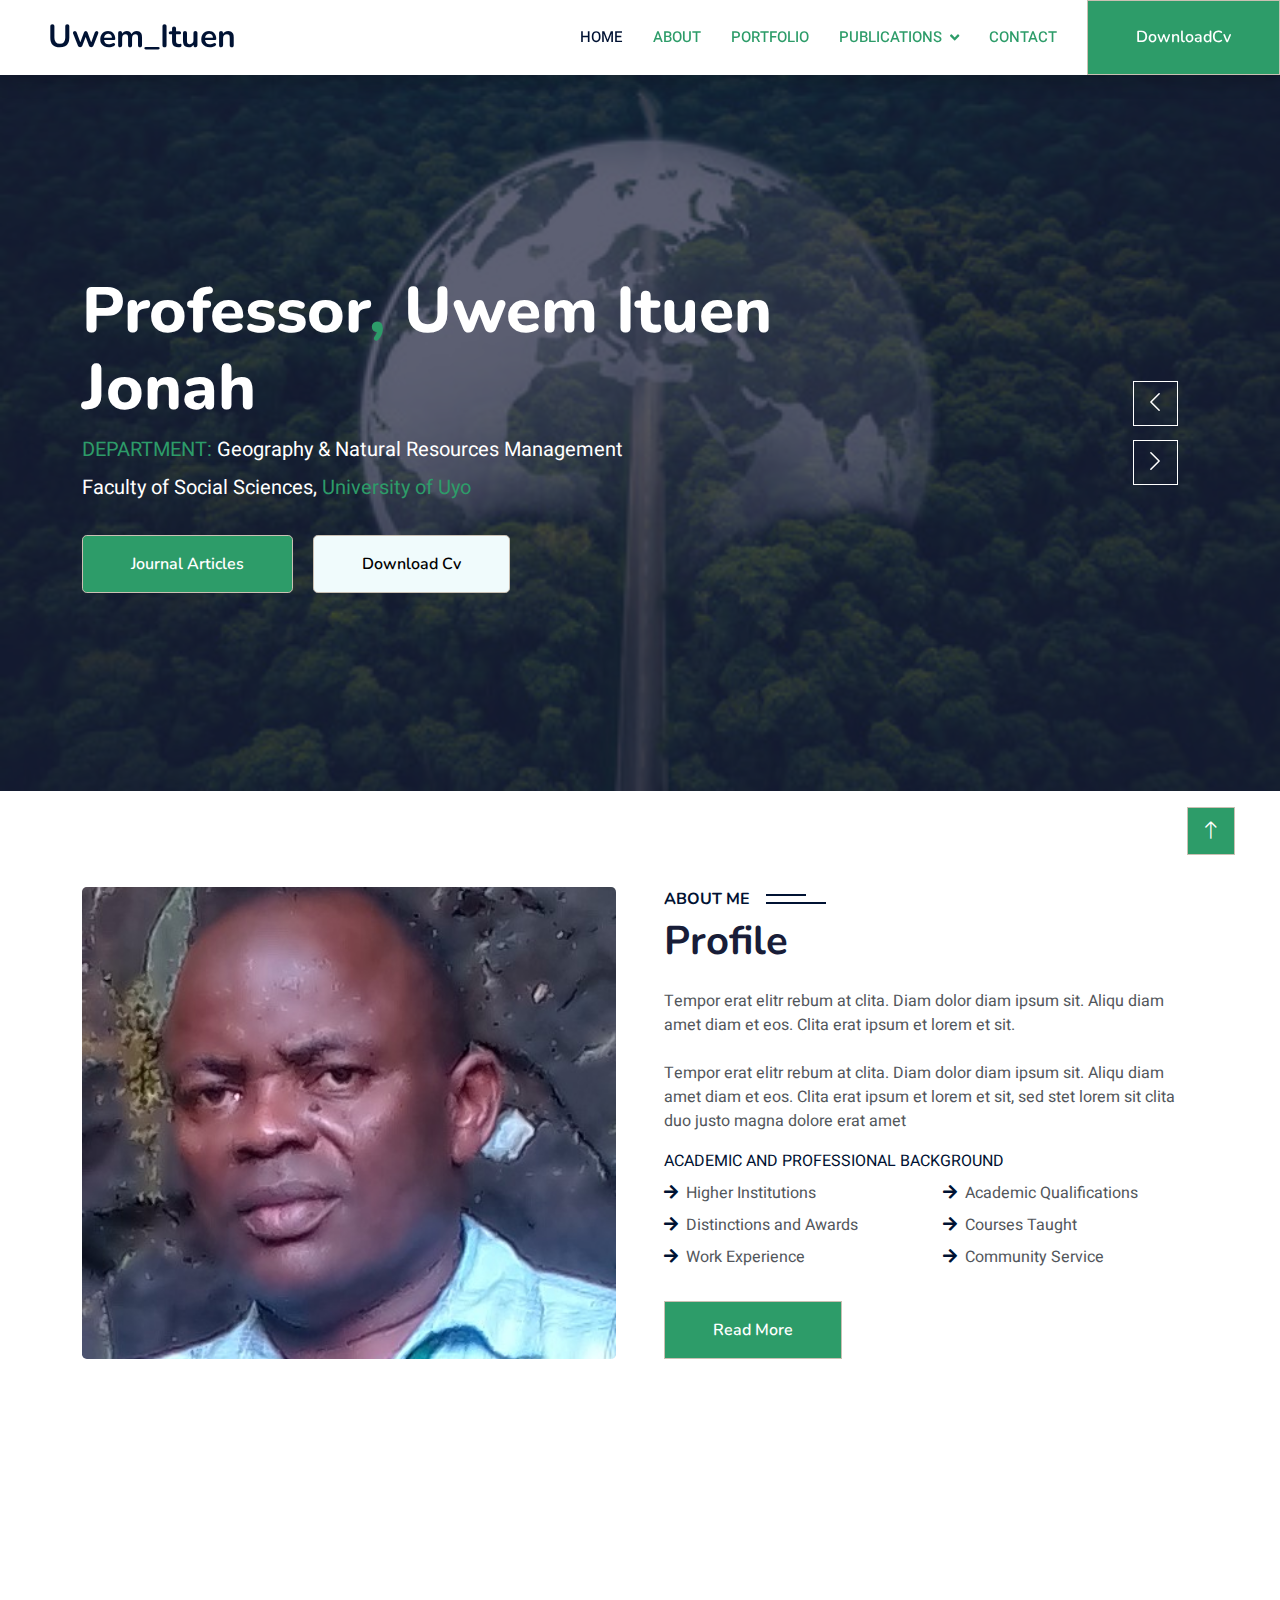
==== commit 03e7bb49: "init" ====
--- a/index.html
+++ b/index.html
@@ -33,11 +33,11 @@
 
 <body>
     <!-- Spinner Start -->
-    <div id="spinner" class="show bg-white position-fixed translate-middle w-100 vh-100 top-50 start-50 d-flex align-items-center justify-content-center">
+    <!-- <div id="spinner" class="show bg-white position-fixed translate-middle w-100 vh-100 top-50 start-50 d-flex align-items-center justify-content-center">
         <div class="spinner-border text-primary" style="width: 3rem; height: 3rem;" role="status">
             <span class="sr-only">Loading...</span>
         </div>
-    </div>
+    </div> -->
     <!-- Spinner End -->
 
 
@@ -65,7 +65,7 @@
                 </div>
                 <a href="contact.html" class="nav-item nav-link">Contact</a>
             </div>
-            <a href="/c._v._ituen,_uwem_jonah_June_2023[1].pdf" download="/c._v._ituen,_uwem_jonah_June_2023[1].pdf" class="btn btn-primary py-4 px-lg-5 d-none d-lg-block">Download Cv<i class="fa fa-file-download ms-3"></i></a>
+            <a href="/c._v._ituen,_uwem_jonah_June_2023[1].pdf" download="/c._v._ituen,_uwem_jonah_June_2023[1].pdf" class="btn btn-primary py-4 px-lg-5 d-none d-lg-block">DownloadCv</a>
         </div>
     </nav>
     <!-- Navbar End -->
@@ -310,7 +310,7 @@
 
 
     <!-- Courses Start -->
-    <div class="container-xxl py-5">
+    <div class="container-xxl py-5" id="course">
         <div class="container">
             <div class="text-center wow fadeInUp" data-wow-delay="0.1s">
                 <h6 class="section-title bg-white text-center text-primary px-3">WORK EXPERIENCE</h6>
@@ -366,30 +366,371 @@
                             <img class="img-fluid" src="img/c-1.jpg" alt="">
                         </div> -->
                         <div class="text-center p-4 pb-3 rounded-bottom">
+                            <h3 class="mb-0"> 2000 – 2006</h3>
+                            <h5 class="mb-4"><b class="text-color">GPY 224</b>  Remote Sensing and Air photo Interpretation </h5>
+                        </div>
+                    </div>
+                </div>
+                <div class="col-lg-4 col-md-6 wow fadeInUp" data-wow-delay="0.2s">
+                    <div class="course-item bg-light">
+                        <!-- <div class="position-relative overflow-hidden">
+                            <img class="img-fluid" src="img/c-1.jpg" alt="">
+                        </div> -->
+                        <div class="text-center p-4 pb-3 rounded-bottom">
                             <h3 class="mb-0">1999 – To Date</h3>
-                            <h5 class="mb-4"><b class="text-color">GPY 113</b> Introduction to Practical Geography 1</h5>
-                        </div>
-                    </div>
-                </div>
-                <div class="col-lg-4 col-md-6 wow fadeInUp" data-wow-delay="0.2s">
+                            <h5 class="mb-4"><b class="text-color">GPY 217</b>  Introduction to Statistics for Geographers 1</h5>
+                        </div>
+                    </div>
+                </div>
+                <div class="col-lg-4 col-md-6 wow fadeInUp" data-wow-delay="0.3s">
                     <div class="course-item bg-light">
                         <!-- <div class="position-relative overflow-hidden">
                             <img class="img-fluid" src="img/c-1.jpg" alt="">
                         </div> -->
                         <div class="text-center p-4 pb-3 rounded-bottom">
                             <h3 class="mb-0">1999 – To Date</h3>
-                            <h5 class="mb-4"><b class="text-color">GPY 113</b> Introduction to Practical Geography 1</h5>
-                        </div>
-                    </div>
-                </div>
-                <div class="col-lg-4 col-md-6 wow fadeInUp" data-wow-delay="0.3s">
-                    <div class="course-item bg-light">
-                        <!-- <div class="position-relative overflow-hidden">
-                            <img class="img-fluid" src="img/c-1.jpg" alt="">
-                        </div> -->
-                        <div class="text-center p-4 pb-3 rounded-bottom">
-                            <h3 class="mb-0">1999 – To Date</h3>
-                            <h5 class="mb-4"><b class="text-color">GPY 113</b> Introduction to Practical Geography 1</h5>
+                            <h5 class="mb-4"><b class="text-color">GPY 227</b>  Introduction to Statistics for Geographers 11</h5>
+                        </div>
+                    </div>
+                </div>
+                <div class="col-lg-4 col-md-6 wow fadeInUp" data-wow-delay="0.3s">
+                    <div class="course-item bg-light">
+                        <!-- <div class="position-relative overflow-hidden">
+                            <img class="img-fluid" src="img/c-1.jpg" alt="">
+                        </div> -->
+                        <div class="text-center p-4 pb-3 rounded-bottom">
+                            <h3 class="mb-0">2003 – To Date</h3>
+                            <h5 class="mb-4"><b class="text-color">SSC 211</b>  Elementary Statistics for Social Sciences 1</h5>
+                        </div>
+                    </div>
+                </div>
+                <div class="col-lg-4 col-md-6 wow fadeInUp" data-wow-delay="0.3s">
+                    <div class="course-item bg-light">
+                        <!-- <div class="position-relative overflow-hidden">
+                            <img class="img-fluid" src="img/c-1.jpg" alt="">
+                        </div> -->
+                        <div class="text-center p-4 pb-3 rounded-bottom">
+                            <h3 class="mb-0">2003 – To Date</h3>
+                            <h5 class="mb-4"><b class="text-color">SSC 221</b>  Elementary Statistics for Social Sciences 1</h5>
+                        </div>
+                    </div>
+                </div>
+                <div class="col-lg-4 col-md-6 wow fadeInUp" data-wow-delay="0.3s">
+                    <div class="course-item bg-light">
+                        <!-- <div class="position-relative overflow-hidden">
+                            <img class="img-fluid" src="img/c-1.jpg" alt="">
+                        </div> -->
+                        <div class="text-center p-4 pb-3 rounded-bottom">
+                            <h3 class="mb-0">2011 – To Date</h3>
+                            <h5 class="mb-4"><b class="text-color">SSC 222 </b> Tools and Methods of Social Enquiry </h5>
+                        </div>
+                    </div>
+                </div>
+                <div class="col-lg-4 col-md-6 wow fadeInUp" data-wow-delay="0.3s">
+                    <div class="course-item bg-light">
+                        <!-- <div class="position-relative overflow-hidden">
+                            <img class="img-fluid" src="img/c-1.jpg" alt="">
+                        </div> -->
+                        <div class="text-center p-4 pb-3 rounded-bottom">
+                            <h3 class="mb-0">2000 – 2006</h3>
+                            <h5 class="mb-4"><b class="text-color">GPY 323</b>  Cartographic Methods in Research </h5>
+                        </div>
+                    </div>
+                </div>
+                <div class="col-lg-4 col-md-6 wow fadeInUp" data-wow-delay="0.3s">
+                    <div class="course-item bg-light">
+                        <!-- <div class="position-relative overflow-hidden">
+                            <img class="img-fluid" src="img/c-1.jpg" alt="">
+                        </div> -->
+                        <div class="text-center p-4 pb-3 rounded-bottom">
+                            <h3 class="mb-0">2011 – To Date</h3>
+                            <h5 class="mb-4"><b class="text-color">FOR 322</b> Forest Ground and Aerial Survey </h5>
+                        </div>
+                    </div>
+                </div>
+                <div class="col-lg-4 col-md-6 wow fadeInUp" data-wow-delay="0.3s">
+                    <div class="course-item bg-light">
+                        <!-- <div class="position-relative overflow-hidden">
+                            <img class="img-fluid" src="img/c-1.jpg" alt="">
+                        </div> -->
+                        <div class="text-center p-4 pb-3 rounded-bottom">
+                            <h3 class="mb-0">2011 – To Date</h3>
+                            <h5 class="mb-4"><b class="text-color">FOR 413</b>  Remote Sensing and Mapping </h5>
+                        </div>
+                    </div>
+                </div>
+                <div class="col-lg-4 col-md-6 wow fadeInUp" data-wow-delay="0.3s">
+                    <div class="course-item bg-light">
+                        <!-- <div class="position-relative overflow-hidden">
+                            <img class="img-fluid" src="img/c-1.jpg" alt="">
+                        </div> -->
+                        <div class="text-center p-4 pb-3 rounded-bottom">
+                            <h3 class="mb-0">2000 – To Date</h3>
+                            <h5 class="mb-4"><b class="text-color">GPY 113</b> GPY 418 Agricultural Geography - </h5>
+                        </div>
+                    </div>
+                </div>
+                <div class="col-lg-4 col-md-6 wow fadeInUp" data-wow-delay="0.3s">
+                    <div class="course-item bg-light">
+                        <!-- <div class="position-relative overflow-hidden">
+                            <img class="img-fluid" src="img/c-1.jpg" alt="">
+                        </div> -->
+                        <div class="text-center p-4 pb-3 rounded-bottom">
+                            <h3 class="mb-0">2000 – To Date</h3>
+                            <h5 class="mb-4"><b class="text-color">GPY 426</b>  Rural Geography </h5>
+                        </div>
+                    </div>
+                </div>
+                <div class="col-lg-4 col-md-6 wow fadeInUp" data-wow-delay="0.3s">
+                    <div class="course-item bg-light">
+                        <!-- <div class="position-relative overflow-hidden">
+                            <img class="img-fluid" src="img/c-1.jpg" alt="">
+                        </div> -->
+                        <div class="text-center p-4 pb-3 rounded-bottom">
+                            <h3 class="mb-0">2008 – To Date</h3>
+                            <h5 class="mb-4"><b class="text-color">GPY 446</b> Land Evaluation - </h5>
+                        </div>
+                    </div>
+                </div>
+                <div class="col-lg-4 col-md-6 wow fadeInUp" data-wow-delay="0.3s">
+                    <div class="course-item bg-light">
+                        <!-- <div class="position-relative overflow-hidden">
+                            <img class="img-fluid" src="img/c-1.jpg" alt="">
+                        </div> -->
+                        <div class="text-center p-4 pb-3 rounded-bottom">
+                            <h3 class="mb-0">2002 – To Date</h3>
+                            <h5 class="mb-4"><b class="text-color">GPY 449</b>  Geographic Information Systems </h5>
+                        </div>
+                    </div>
+                </div>
+                <div class="col-lg-4 col-md-6 wow fadeInUp" data-wow-delay="0.3s">
+                    <div class="course-item bg-light">
+                        <!-- <div class="position-relative overflow-hidden">
+                            <img class="img-fluid" src="img/c-1.jpg" alt="">
+                        </div> -->
+                        <div class="text-center p-4 pb-3 rounded-bottom">
+                            <h3 class="mb-0">2004 – To Date</h3>
+                            <h5 class="mb-4"><b class="text-color">GPY 511</b>  Introduction to GIS</h5>
+                        </div>
+                    </div>
+                </div>
+                <div class="col-lg-4 col-md-6 wow fadeInUp" data-wow-delay="0.3s">
+                    <div class="course-item bg-light">
+                        <!-- <div class="position-relative overflow-hidden">
+                            <img class="img-fluid" src="img/c-1.jpg" alt="">
+                        </div> -->
+                        <div class="text-center p-4 pb-3 rounded-bottom">
+                            <h3 class="mb-0">2004 – To Date</h3>
+                            <h5 class="mb-4"><b class="text-color"> GPY 513</b> Spatial Analysis and Modeling </h5>
+                        </div>
+                    </div>
+                </div>
+                <div class="col-lg-4 col-md-6 wow fadeInUp" data-wow-delay="0.3s">
+                    <div class="course-item bg-light">
+                        <!-- <div class="position-relative overflow-hidden">
+                            <img class="img-fluid" src="img/c-1.jpg" alt="">
+                        </div> -->
+                        <div class="text-center p-4 pb-3 rounded-bottom">
+                            <h3 class="mb-0">2004 – To Date</h3>
+                            <h5 class="mb-4"><b class="text-color">GPY 523</b>  Remote Sensing and GPS Field Techniques</h5>
+                        </div>
+                    </div>
+                </div>
+                <div class="col-lg-4 col-md-6 wow fadeInUp" data-wow-delay="0.3s">
+                    <div class="course-item bg-light">
+                        <!-- <div class="position-relative overflow-hidden">
+                            <img class="img-fluid" src="img/c-1.jpg" alt="">
+                        </div> -->
+                        <div class="text-center p-4 pb-3 rounded-bottom">
+                            <h3 class="mb-0">2015 – To Date</h3>
+                            <h5 class="mb-4"><b class="text-color">EVD 523</b> Environmental Impacts of Developmental Projects </h5>
+                        </div>
+                    </div>
+                </div>
+                <div class="col-lg-4 col-md-6 wow fadeInUp" data-wow-delay="0.3s">
+                    <div class="course-item bg-light">
+                        <!-- <div class="position-relative overflow-hidden">
+                            <img class="img-fluid" src="img/c-1.jpg" alt="">
+                        </div> -->
+                        <div class="text-center p-4 pb-3 rounded-bottom">
+                            <h3 class="mb-0">2004 – To Date</h3>
+                            <h5 class="mb-4"><b class="text-color">GEOG 611</b>  Introduction to GIS</h5>
+                        </div>
+                    </div>
+                </div>
+                <div class="col-lg-4 col-md-6 wow fadeInUp" data-wow-delay="0.3s">
+                    <div class="course-item bg-light">
+                        <!-- <div class="position-relative overflow-hidden">
+                            <img class="img-fluid" src="img/c-1.jpg" alt="">
+                        </div> -->
+                        <div class="text-center p-4 pb-3 rounded-bottom">
+                            <h3 class="mb-0">2004 – To Date</h3>
+                            <h5 class="mb-4"><b class="text-color">GEOG 613</b>  Spatial Analysis and Modeling </h5>
+                        </div>
+                    </div>
+                </div>
+                <div class="col-lg-4 col-md-6 wow fadeInUp" data-wow-delay="0.3s">
+                    <div class="course-item bg-light">
+                        <!-- <div class="position-relative overflow-hidden">
+                            <img class="img-fluid" src="img/c-1.jpg" alt="">
+                        </div> -->
+                        <div class="text-center p-4 pb-3 rounded-bottom">
+                            <h3 class="mb-0">2004 – To Date</h3>
+                            <h5 class="mb-4"><b class="text-color">GEOG 621</b>  Advance GIS Application </h5>
+                        </div>
+                    </div>
+                </div>
+                <div class="col-lg-4 col-md-6 wow fadeInUp" data-wow-delay="0.3s">
+                    <div class="course-item bg-light">
+                        <!-- <div class="position-relative overflow-hidden">
+                            <img class="img-fluid" src="img/c-1.jpg" alt="">
+                        </div> -->
+                        <div class="text-center p-4 pb-3 rounded-bottom">
+                            <h3 class="mb-0">12004 – To Date</h3>
+                            <h5 class="mb-4"><b class="text-color">GEOG 623</b>  Remote Sensing and GPS Field Techniques </h5>
+                        </div>
+                    </div>
+                </div>
+                <div class="col-lg-4 col-md-6 wow fadeInUp" data-wow-delay="0.3s">
+                    <div class="course-item bg-light">
+                        <!-- <div class="position-relative overflow-hidden">
+                            <img class="img-fluid" src="img/c-1.jpg" alt="">
+                        </div> -->
+                        <div class="text-center p-4 pb-3 rounded-bottom">
+                            <h3 class="mb-0">2015 – To Date</h3>
+                            <h5 class="mb-4"><b class="text-color">GPY 664</b>  Digital Image Processing </h5>
+                        </div>
+                    </div>
+                </div>
+                <div class="col-lg-4 col-md-6 wow fadeInUp" data-wow-delay="0.3s">
+                    <div class="course-item bg-light">
+                        <!-- <div class="position-relative overflow-hidden">
+                            <img class="img-fluid" src="img/c-1.jpg" alt="">
+                        </div> -->
+                        <div class="text-center p-4 pb-3 rounded-bottom">
+                            <h3 class="mb-0">2015 – To Date</h3>
+                            <h5 class="mb-4"><b class="text-color">EVD 643 GIS</b>  in Environment and Development Research </h5>
+                        </div>
+                    </div>
+                </div>
+                <div class="col-lg-4 col-md-6 wow fadeInUp" data-wow-delay="0.3s">
+                    <div class="course-item bg-light">
+                        <!-- <div class="position-relative overflow-hidden">
+                            <img class="img-fluid" src="img/c-1.jpg" alt="">
+                        </div> -->
+                        <div class="text-center p-4 pb-3 rounded-bottom">
+                            <h3 class="mb-0">2012 – 2014</h3>
+                            <h5 class="mb-4"><b class="text-color">FIA 723</b>  Modern Research Mths. in Fine and Ind. Arts</h5>
+                        </div>
+                    </div>
+                </div>
+                <div class="col-lg-4 col-md-6 wow fadeInUp" data-wow-delay="0.3s">
+                    <div class="course-item bg-light">
+                        <!-- <div class="position-relative overflow-hidden">
+                            <img class="img-fluid" src="img/c-1.jpg" alt="">
+                        </div> -->
+                        <div class="text-center p-4 pb-3 rounded-bottom">
+                            <h3 class="mb-0">2016 – To Date</h3>
+                            <h5 class="mb-4"><b class="text-color">FOR 825</b> Env’tal Resources and Remote Sensing </h5>
+                        </div>
+                    </div>
+                </div>
+                <div class="col-lg-4 col-md-6 wow fadeInUp" data-wow-delay="0.3s">
+                    <div class="course-item bg-light">
+                        <!-- <div class="position-relative overflow-hidden">
+                            <img class="img-fluid" src="img/c-1.jpg" alt="">
+                        </div> -->
+                        <div class="text-center p-4 pb-3 rounded-bottom">
+                            <h3 class="mb-0">2016 – To Date</h3>
+                            <h5 class="mb-4"><b class="text-color">GPY 718</b>  Medical Geography of the Tropics </h5>
+                        </div>
+                    </div>
+                </div>
+                <div class="col-lg-4 col-md-6 wow fadeInUp" data-wow-delay="0.3s">
+                    <div class="course-item bg-light">
+                        <!-- <div class="position-relative overflow-hidden">
+                            <img class="img-fluid" src="img/c-1.jpg" alt="">
+                        </div> -->
+                        <div class="text-center p-4 pb-3 rounded-bottom">
+                            <h3 class="mb-0">2015 – To Date</h3>
+                            <h5 class="mb-4"><b class="text-color">GPY 719</b>  Land use mapping and Analysis </h5>
+                        </div>
+                    </div>
+                </div>
+                <div class="col-lg-4 col-md-6 wow fadeInUp" data-wow-delay="0.3s">
+                    <div class="course-item bg-light">
+                        <!-- <div class="position-relative overflow-hidden">
+                            <img class="img-fluid" src="img/c-1.jpg" alt="">
+                        </div> -->
+                        <div class="text-center p-4 pb-3 rounded-bottom">
+                            <h3 class="mb-0">2015 – To Date</h3>
+                            <h5 class="mb-4"><b class="text-color">GPY 735</b> Rural Change analysis</h5>
+                        </div>
+                    </div>
+                </div>
+                <div class="col-lg-4 col-md-6 wow fadeInUp" data-wow-delay="0.3s">
+                    <div class="course-item bg-light">
+                        <!-- <div class="position-relative overflow-hidden">
+                            <img class="img-fluid" src="img/c-1.jpg" alt="">
+                        </div> -->
+                        <div class="text-center p-4 pb-3 rounded-bottom">
+                            <h3 class="mb-0">2015 – To Date</h3>
+                            <h5 class="mb-4"><b class="text-color">GPY 717</b>  Ecological Economics and Environmental Planning </h5>
+                        </div>
+                    </div>
+                </div>
+                <div class="col-lg-4 col-md-6 wow fadeInUp" data-wow-delay="0.3s">
+                    <div class="course-item bg-light">
+                        <!-- <div class="position-relative overflow-hidden">
+                            <img class="img-fluid" src="img/c-1.jpg" alt="">
+                        </div> -->
+                        <div class="text-center p-4 pb-3 rounded-bottom">
+                            <h3 class="mb-0">2015 – To Date</h3>
+                            <h5 class="mb-4"><b class="text-color">EVD 716</b>  Transport, environment and development</h5>
+                        </div>
+                    </div>
+                </div>
+                <div class="col-lg-4 col-md-6 wow fadeInUp" data-wow-delay="0.3s">
+                    <div class="course-item bg-light">
+                        <!-- <div class="position-relative overflow-hidden">
+                            <img class="img-fluid" src="img/c-1.jpg" alt="">
+                        </div> -->
+                        <div class="text-center p-4 pb-3 rounded-bottom">
+                            <h3 class="mb-0">2015 – To Date</h3>
+                            <h5 class="mb-4"><b class="text-color">EVD 717</b> Urban and rural development policies</h5>
+                        </div>
+                    </div>
+                </div>
+                <div class="col-lg-4 col-md-6 wow fadeInUp" data-wow-delay="0.3s">
+                    <div class="course-item bg-light">
+                        <!-- <div class="position-relative overflow-hidden">
+                            <img class="img-fluid" src="img/c-1.jpg" alt="">
+                        </div> -->
+                        <div class="text-center p-4 pb-3 rounded-bottom">
+                            <h3 class="mb-0">2015 – To Date</h3>
+                            <h5 class="mb-4"><b class="text-color">EVD 726</b>  Migration, population change and development </h5>
+                        </div>
+                    </div>
+                </div>
+                <div class="col-lg-4 col-md-6 wow fadeInUp" data-wow-delay="0.3s">
+                    <div class="course-item bg-light">
+                        <!-- <div class="position-relative overflow-hidden">
+                            <img class="img-fluid" src="img/c-1.jpg" alt="">
+                        </div> -->
+                        <div class="text-center p-4 pb-3 rounded-bottom">
+                            <h3 class="mb-0">2022 – To Date</h3>
+                            <h5 class="mb-4"><b class="text-color">EVD 727</b>  Urban Policy and Health Care</h5>
+                        </div>
+                    </div>
+                </div>
+                <div class="col-lg-4 col-md-6 wow fadeInUp" data-wow-delay="0.3s">
+                    <div class="course-item bg-light">
+                        <!-- <div class="position-relative overflow-hidden">
+                            <img class="img-fluid" src="img/c-1.jpg" alt="">
+                        </div> -->
+                        <div class="text-center p-4 pb-3 rounded-bottom">
+                            <h3 class="mb-0">2015 – To Date</h3>
+                            <h5 class="mb-4"><b class="text-color">EVD 741</b>   Transport Planning and Mgt. </h5>
                         </div>
                     </div>
                 </div>
@@ -397,6 +738,101 @@
         </div>
     </div>
     <!-- Courses End -->
+
+
+    <!-- work experience two -->
+    <div class="container-xxl py-5">
+        <div class="container">
+            <div class="text-center wow fadeInUp mb-3" data-wow-delay="0.1s">
+                <h6 class="section-title bg-white text-center text-primary px-3">WORK EXPERIENCE</h6>
+            </div>
+            <div class="row g-5">
+                <!-- experience within university -->
+                <div class="col-lg-6 wow fadeInUp" data-wow-delay="0.1s" style="min-height: 400px;">
+                    <h1 class="mb-4">Experience within the University</h1>
+                    <p class="mb-0 fa fa-arrow-right"> SIWES Coordinator, Dept. of Geo. & Reg. Planning</p>
+                    <p class="fa fa-calendar-check text-color"> 2000 - 2001</p>
+                    <p class="mb-0 fa fa-arrow-right"> Field Trip Coordinator Dept. of Geo. & Reg. Planning</p>
+                    <p class="fa fa-calendar-check text-color"> 2003, 2004, 2017 - 2022</p>
+                    <p class="mb-0 fa fa-arrow-right"> Examinations Officer Dept. of Geo. & Reg. Planning </p>
+                    <p class="fa fa-calendar-check text-color"> 2002-2005,
+                        2007- 2010</p>
+                     <!-- click icon to display all content -->
+            <div class=" text-color-2 mt-0 mb-0">
+                <div class="d-flex justify-content-end icon-box-2">
+                    <i class="fa fa-angle-down text-color icon-fs justify-content-end icon-show-2"></i><i class="fa fa-angle-up text-color icon-fs justify-content-end icon-non-2"></i>
+                </div>
+            </div>
+            <!-- hidden content -->
+            <div data-wow-delay="0.1s" class="hide-item-2">
+                <p class="mb-0 fa fa-arrow-right"> Departmental Secretary</p><br>
+                <p class="fa fa-calendar-check text-color"> 2011-2014</p><br>
+                <p class="mb-0 fa fa-arrow-right"> Departmental Postgraduate Coordinator</p><br>
+                <p class="fa fa-calendar-check text-color"> 2013-2022</p><br>
+                <p class="mb-0 fa fa-arrow-right"> Member, Departmental Ethics Committee</p><br>
+                <p class="fa fa-calendar-check text-color"> 2014-To Date</p><br>
+                <p class="mb-0 fa fa-arrow-right"> Member, Academic Board of JUPEB, University of Uyo
+                    (Geography Coordinator) </p><br>
+                <p class="fa fa-calendar-check text-color"> 2014-2018</p>
+                <p class="mb-0 fa fa-arrow-right"> </p>
+                <p class="fa fa-calendar-check text-color"></p>
+                <p class="mb-0 fa fa-arrow-right"> </p>
+                <p class="fa fa-calendar-check text-color"></p>
+                <p class="mb-0 fa fa-arrow-right"> </p>
+                <p class="fa fa-calendar-check text-color"></p>
+                <p class="mb-0 fa fa-arrow-right"> </p>
+                <p class="fa fa-calendar-check text-color"></p>
+                <p class="mb-0 fa fa-arrow-right"> </p>
+                <p class="fa fa-calendar-check text-color"></p>
+                <p class="mb-0 fa fa-arrow-right"> </p>
+                <p class="fa fa-calendar-check text-color"></p>
+  
+            </div>
+
+                </div>
+                <!-- community service -->
+                <div class="col-lg-6 wow fadeInUp" data-wow-delay="0.3s">
+                    <h1 class="mb-4">Community Service outside the University</h1>
+                    <p class="mb-0 fa fa-arrow-right"> </p>
+                    <p class="fa fa-calendar-check text-color"></p>
+                    <p class="mb-0 fa fa-arrow-right"> </p>
+                    <p class="fa fa-calendar-check text-color"></p>
+                    <p class="mb-0 fa fa-arrow-right"> </p>
+                    <p class="fa fa-calendar-check text-color"></p>
+
+
+                <!-- click icon to display all content -->
+            <div class=" text-color-2 mt-0 mb-0">
+                <div class="d-flex justify-content-end icon-box-3">
+                    <i class="fa fa-angle-down text-color icon-fs justify-content-end icon-show-3"></i><i class="fa fa-angle-up text-color icon-fs justify-content-end icon-non-3"></i>
+                </div>
+            </div>
+            <!-- hidden content -->
+            <div data-wow-delay="0.1s" class="hide-item-3">
+                <p class="mb-0 fa fa-arrow-right"> </p>
+                <p class="fa fa-calendar-check text-color"></p>
+                <p class="mb-0 fa fa-arrow-right"> </p>
+                <p class="fa fa-calendar-check text-color"></p>
+                <p class="mb-0 fa fa-arrow-right"> </p>
+                <p class="fa fa-calendar-check text-color"></p>
+                <p class="mb-0 fa fa-arrow-right"> </p>
+                <p class="fa fa-calendar-check text-color"></p>
+                <p class="mb-0 fa fa-arrow-right"> </p>
+                <p class="fa fa-calendar-check text-color"></p>
+                <p class="mb-0 fa fa-arrow-right"> </p>
+                <p class="fa fa-calendar-check text-color"></p>
+                <p class="mb-0 fa fa-arrow-right"> </p>
+                <p class="fa fa-calendar-check text-color"></p>
+                <p class="mb-0 fa fa-arrow-right"> </p>
+                <p class="fa fa-calendar-check text-color"></p>
+  
+            </div>
+
+                </div>
+            </div>
+        </div>
+    </div>
+
 
 
     <!-- Team Start -->
@@ -612,6 +1048,7 @@
     <!-- Footer End -->
 
 
+
     <!-- Back to Top -->
     <a href="#" class="btn btn-lg btn-primary btn-lg-square back-to-top"><i class="bi bi-arrow-up"></i></a>
 
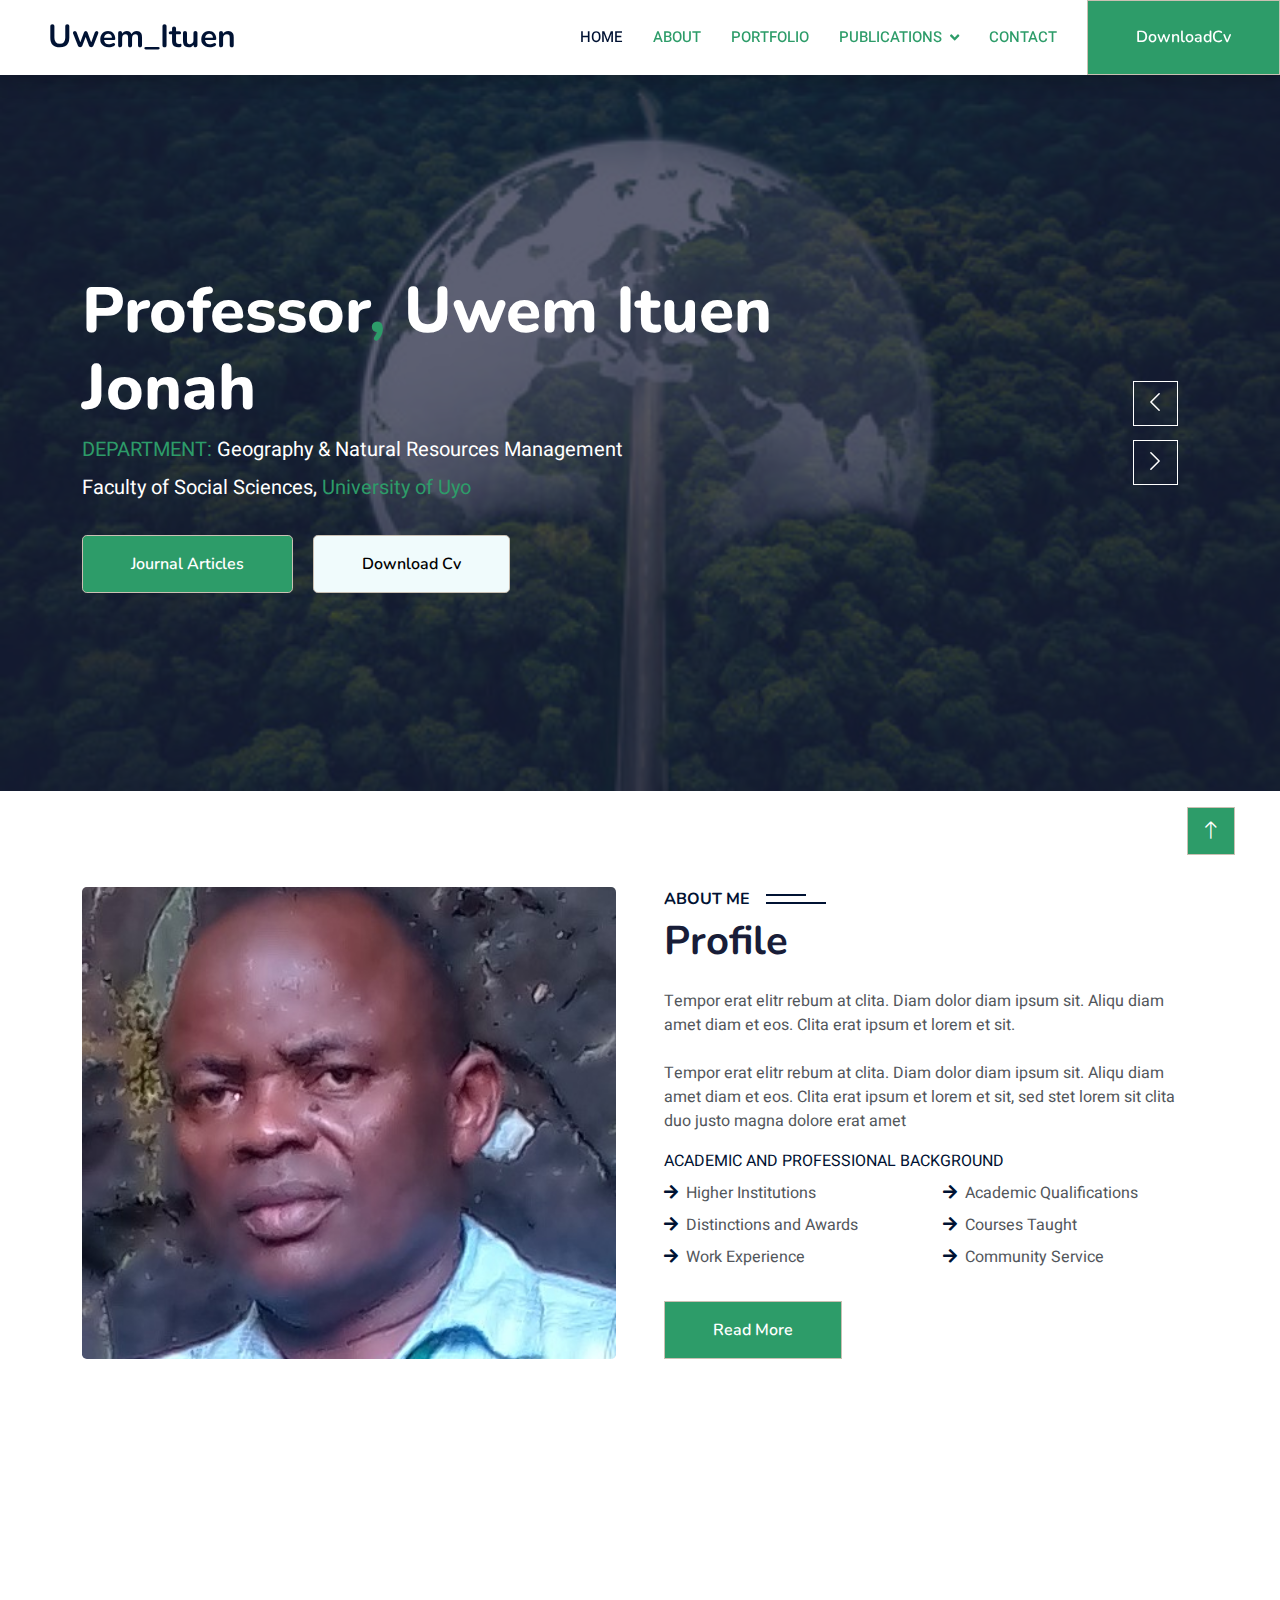
==== commit b12f9378: "init" ====
--- a/index.html
+++ b/index.html
@@ -5,7 +5,8 @@
     <meta charset="utf-8">
     <title>Professor Ituen Uwem Jonah</title>
     <meta content="width=device-width, initial-scale=1.0" name="viewport">
-    <meta content="" name="Professor,  Graduate Assistant, University of Uyo, Geography &Natural Resources Management, Social Sciences, Geography & Regional Planning,">
+    <meta content=""
+        name="Professor,  Graduate Assistant, University of Uyo, Geography &Natural Resources Management, Social Sciences, Geography & Regional Planning,">
     <meta content="" name="Professor Ituen Uwem Jonah">
 
     <!-- Favicon -->
@@ -14,7 +15,9 @@
     <!-- Google Web Fonts -->
     <link rel="preconnect" href="https://fonts.googleapis.com">
     <link rel="preconnect" href="https://fonts.gstatic.com" crossorigin>
-    <link href="https://fonts.googleapis.com/css2?family=Heebo:wght@400;500;600&family=Nunito:wght@600;700;800&display=swap" rel="stylesheet">
+    <link
+        href="https://fonts.googleapis.com/css2?family=Heebo:wght@400;500;600&family=Nunito:wght@600;700;800&display=swap"
+        rel="stylesheet">
 
     <!-- Icon Font Stylesheet -->
     <link href="https://cdnjs.cloudflare.com/ajax/libs/font-awesome/5.10.0/css/all.min.css" rel="stylesheet">
@@ -65,7 +68,8 @@
                 </div>
                 <a href="contact.html" class="nav-item nav-link">Contact</a>
             </div>
-            <a href="/c._v._ituen,_uwem_jonah_June_2023[1].pdf" download="/c._v._ituen,_uwem_jonah_June_2023[1].pdf" class="btn btn-primary py-4 px-lg-5 d-none d-lg-block">DownloadCv</a>
+            <a href="/c._v._ituen,_uwem_jonah_June_2023[1].pdf" download="/c._v._ituen,_uwem_jonah_June_2023[1].pdf"
+                class="btn btn-primary py-4 px-lg-5 d-none d-lg-block">DownloadCv</a>
         </div>
     </nav>
     <!-- Navbar End -->
@@ -76,16 +80,25 @@
         <div class="owl-carousel header-carousel position-relative">
             <div class="owl-carousel-item position-relative">
                 <img class="img-fluid" src="img/geo-bg-4.jpg" alt="">
-                <div class="position-absolute top-0 start-0 w-100 h-100 d-flex align-items-center" style="background: rgba(24, 29, 56, .7);">
+                <div class="position-absolute top-0 start-0 w-100 h-100 d-flex align-items-center"
+                    style="background: rgba(24, 29, 56, .7);">
                     <div class="container">
                         <div class="row justify-content-start">
                             <div class="col-sm-10 col-lg-8">
-                                <h1 class="display-3 text-white animated slideInDown">Professor<span class="text-color">,</span> Uwem Ituen Jonah</h1>
-                                <p class="fs-5 text-white mb-0 pb-2"><span class="text-color"> DEPARTMENT:</span> Geography &amp; Natural Resources Management</p>
+                                <h1 class="display-3 text-white animated slideInDown">Professor<span
+                                        class="text-color">,</span> Uwem Ituen Jonah</h1>
+                                <p class="fs-5 text-white mb-0 pb-2"><span class="text-color"> DEPARTMENT:</span>
+                                    Geography &amp; Natural Resources Management</p>
                                 <p class="fs-5 text-white mb-4 pb-2">Faculty of Social Sciences,
-                                    <span class="text-color">University of Uyo</span></p>
-                                <a href="./journal.html" class="btn btn-primary rounded-3 py-md-3 px-md-5 me-3 animated slideInLeft">Journal Articles</a>
-                                <a href="./c._v._ituen,_uwem_jonah_June_2023[1].pdf" download="./c._v._ituen,_uwem_jonah_June_2023[1].pdf" class="btn btn-light py-md-3 rounded-3 px-md-5 animated slideInRight">Download Cv</a>
+                                    <span class="text-color">University of Uyo</span>
+                                </p>
+                                <a href="./journal.html"
+                                    class="btn btn-primary rounded-3 py-md-3 px-md-5 me-3 animated slideInLeft">Journal
+                                    Articles</a>
+                                <a href="./c._v._ituen,_uwem_jonah_June_2023[1].pdf"
+                                    download="./c._v._ituen,_uwem_jonah_June_2023[1].pdf"
+                                    class="btn btn-light py-md-3 rounded-3 px-md-5 animated slideInRight">Download
+                                    Cv</a>
                             </div>
                         </div>
                     </div>
@@ -93,17 +106,23 @@
             </div>
             <div class="owl-carousel-item position-relative">
                 <img class="img-fluid" src="img/geo-bg-3.jpg" alt="">
-                <div class="position-absolute top-0 start-0 w-100 h-100 d-flex align-items-center" style="background: rgba(24, 29, 56, .7);">
+                <div class="position-absolute top-0 start-0 w-100 h-100 d-flex align-items-center"
+                    style="background: rgba(24, 29, 56, .7);">
                     <div class="container">
                         <div class="row justify-content-start">
                             <div class="col-sm-10 col-lg-8">
                                 <h5 class="text-color text-uppercase mb-3 animated slideInDown">Associate Professor</h5>
-                                <h1 class="display-3 text-white animated slideInDown">Exhibitions/Research Fare Home</h1>
-                                <p class="fs-5 text-white mb-4 pb-2">Exhibition of GIS Models and research results during the National research fair-International
+                                <h1 class="display-3 text-white animated slideInDown">Exhibitions/Research Fare Home
+                                </h1>
+                                <p class="fs-5 text-white mb-4 pb-2">Exhibition of GIS Models and research results
+                                    during the National research fair-International
                                     Conference Centre<span class="text-color"> Abuja, 2004</span>
-                                  </p>
-                                <a href="index.html#book" class="btn btn-primary rounded-3 py-md-3 px-md-5 me-3 animated slideInLeft">Book Publications</a>
-                                <a href="index.html#portfolio" class="btn btn-light py-md-3 rounded-3 px-md-5 animated slideInRight">Portfolio</a>
+                                </p>
+                                <a href="index.html#book"
+                                    class="btn btn-primary rounded-3 py-md-3 px-md-5 me-3 animated slideInLeft">Book
+                                    Publications</a>
+                                <a href="index.html#portfolio"
+                                    class="btn btn-light py-md-3 rounded-3 px-md-5 animated slideInRight">Portfolio</a>
                             </div>
                         </div>
                     </div>
@@ -114,48 +133,54 @@
     <!-- Carousel End -->
 
 
-        <!-- About Start -->
-        <div class="container-xxl py-5">
-            <div class="container">
-                <div class="row g-5">
-                    <div class="col-lg-6 wow fadeInUp" data-wow-delay="0.1s" style="min-height: 400px;">
-                        <div class="position-relative h-100">
-                            <img class="img-fluid position-absolute w-100 h-100 rounded-3" src="img/UWEM ITUEN IMG.jpg" alt="" style="object-fit: cover;">
-                        </div>
-                    </div>
-                    <div class="col-lg-6 wow fadeInUp" data-wow-delay="0.3s">
-                        <h6 class="section-title bg-white text-start text-primary pe-3">About Me</h6>
-                        <h1 class="mb-4">Profile</h1>
-                        <p class="mb-4">Tempor erat elitr rebum at clita. Diam dolor diam ipsum sit. Aliqu diam amet diam et eos. Clita erat ipsum et lorem et sit.</p>
-                        <p class="mb-4">Tempor erat elitr rebum at clita. Diam dolor diam ipsum sit. Aliqu diam amet diam et eos. Clita erat ipsum et lorem et sit, sed stet lorem sit clita duo justo magna dolore erat amet</p>
-                        <div class="row gy-2 gx-4 mb-4">
-                            <p class="m-0 text-primary">ACADEMIC AND PROFESSIONAL BACKGROUND</p>
-                            <div class="col-sm-6">
-                                <p class="mb-0"><i class="fa fa-arrow-right text-primary me-2"></i>Higher Institutions</p>
-                            </div>
-                            <div class="col-sm-6">
-                                <p class="mb-0"><i class="fa fa-arrow-right text-primary me-2"></i>Academic Qualifications</p>
-                            </div>
-                            <div class="col-sm-6">
-                                <p class="mb-0"><i class="fa fa-arrow-right text-primary me-2"></i>Distinctions and Awards</p>
-                            </div>
-                            <div class="col-sm-6">
-                                <p class="mb-0"><i class="fa fa-arrow-right text-primary me-2"></i>Courses Taught</p>
-                            </div>
-                            <div class="col-sm-6">
-                                <p class="mb-0"><i class="fa fa-arrow-right text-primary me-2"></i>Work Experience</p>
-                            </div>
-                            <div class="col-sm-6">
-                                <p class="mb-0"><i class="fa fa-arrow-right text-primary me-2"></i>Community Service</p>
-                            </div>
-                        </div>
-                        <a class="btn btn-primary py-3 px-5 mt-2" href="/about.html">Read More</a>
-                    </div>
+    <!-- About Start -->
+    <div class="container-xxl py-5">
+        <div class="container">
+            <div class="row g-5">
+                <div class="col-lg-6 wow fadeInUp" data-wow-delay="0.1s" style="min-height: 400px;">
+                    <div class="position-relative h-100">
+                        <img class="img-fluid position-absolute w-100 h-100 rounded-3" src="img/UWEM ITUEN IMG.jpg"
+                            alt="" style="object-fit: cover;">
+                    </div>
+                </div>
+                <div class="col-lg-6 wow fadeInUp" data-wow-delay="0.3s">
+                    <h6 class="section-title bg-white text-start text-primary pe-3">About Me</h6>
+                    <h1 class="mb-4">Profile</h1>
+                    <p class="mb-4">Tempor erat elitr rebum at clita. Diam dolor diam ipsum sit. Aliqu diam amet diam et
+                        eos. Clita erat ipsum et lorem et sit.</p>
+                    <p class="mb-4">Tempor erat elitr rebum at clita. Diam dolor diam ipsum sit. Aliqu diam amet diam et
+                        eos. Clita erat ipsum et lorem et sit, sed stet lorem sit clita duo justo magna dolore erat amet
+                    </p>
+                    <div class="row gy-2 gx-4 mb-4">
+                        <p class="m-0 text-primary">ACADEMIC AND PROFESSIONAL BACKGROUND</p>
+                        <div class="col-sm-6">
+                            <p class="mb-0"><i class="fa fa-arrow-right text-primary me-2"></i>Higher Institutions</p>
+                        </div>
+                        <div class="col-sm-6">
+                            <p class="mb-0"><i class="fa fa-arrow-right text-primary me-2"></i>Academic Qualifications
+                            </p>
+                        </div>
+                        <div class="col-sm-6">
+                            <p class="mb-0"><i class="fa fa-arrow-right text-primary me-2"></i>Distinctions and Awards
+                            </p>
+                        </div>
+                        <div class="col-sm-6">
+                            <p class="mb-0"><i class="fa fa-arrow-right text-primary me-2"></i>Courses Taught</p>
+                        </div>
+                        <div class="col-sm-6">
+                            <p class="mb-0"><i class="fa fa-arrow-right text-primary me-2"></i>Work Experience</p>
+                        </div>
+                        <div class="col-sm-6">
+                            <p class="mb-0"><i class="fa fa-arrow-right text-primary me-2"></i>Community Service</p>
+                        </div>
+                    </div>
+                    <a class="btn btn-primary py-3 px-5 mt-2" href="/about.html">Read More</a>
                 </div>
             </div>
         </div>
-        <!-- About End -->
-    
+    </div>
+    <!-- About End -->
+
 
 
     <!-- Service Start -->
@@ -173,7 +198,9 @@
                             <h5 class="mb-3">Higher Institutions</h5>
                             <p>University of Uyo, Uyo, Akwa Ibom State </p>
                             <span class="fa fa-calendar-check text-color"> 1992-1997</span>
-                            <a href="/about.html#institution" class="btn btn-primary-2 rounded-3 py-md-2 px-md-5 me-3 animated slideInLeft"> Read More</a>
+                            <a href="/about.html#institution"
+                                class="btn btn-primary-2 rounded-3 py-md-2 px-md-5 me-3 animated slideInLeft"> Read
+                                More</a>
                         </div>
                     </div>
                 </div>
@@ -185,7 +212,9 @@
                             <p>Bachelor of Science (Hons) Degree in Geography & Regional
                                 Planning (Second Class Upper Division)m</p>
                             <span class="fa fa-calendar-check text-color"> 1992</span>
-                            <a href="/about.html#qualication" class="btn btn-primary-2 rounded-3 py-md-2 px-md-5 me-3 animated slideInLeft"> Read More</a>
+                            <a href="/about.html#qualification"
+                                class="btn btn-primary-2 rounded-3 py-md-2 px-md-5 me-3 animated slideInLeft"> Read
+                                More</a>
                         </div>
                     </div>
                 </div>
@@ -197,7 +226,9 @@
                             <p>Best Graduating Student in Geography & Regional Planning,
                                 University of Uyo</p>
                             <span class="fa fa-calendar-check text-color"> 1992-1997</span>
-                            <a href="/about.html#award" class="btn btn-primary-2 rounded-3 py-md-2 px-md-5 me-3 animated slideInLeft"> Read More</a>
+                            <a href="/about.html#award"
+                                class="btn btn-primary-2 rounded-3 py-md-2 px-md-5 me-3 animated slideInLeft"> Read
+                                More</a>
 
                         </div>
                     </div>
@@ -215,7 +246,9 @@
                             <h5 class="mb-3">Courses Taugh</h5>
                             <p><b>GPY 113</b> Introduction to Practical Geography 1 </p>
                             <span class="fa fa-calendar-check text-color"> 1999 – To Date</span>
-                            <a href="/index.html#course" class="btn btn-primary-2 rounded-3 py-md-2 px-md-5 me-3 animated slideInLeft"> Read More</a>
+                            <a href="/index.html#course"
+                                class="btn btn-primary-2 rounded-3 py-md-2 px-md-5 me-3 animated slideInLeft"> Read
+                                More</a>
                         </div>
                     </div>
                 </div>
@@ -226,7 +259,9 @@
                             <h5 class="mb-3">Work Experience</h5>
                             <p>SIWES Coordinator, Dept. of Geo. & Reg. Planning </p>
                             <span class="fa fa-calendar-check text-color"> 2000 - 2001</span>
-                            <a href="/index.html#experience" class="btn btn-primary-2 rounded-3 py-md-2 px-md-5 me-3 animated slideInLeft"> Read More</a>
+                            <a href="/index.html#experience"
+                                class="btn btn-primary-2 rounded-3 py-md-2 px-md-5 me-3 animated slideInLeft"> Read
+                                More</a>
                         </div>
                     </div>
                 </div>
@@ -237,7 +272,9 @@
                             <h5 class="mb-3">Community Service</h5>
                             <p><b>EIA</b> of Secretariat Road Junction (Oron) – Ibaka road dualization project </p>
                             <span class="fa fa-calendar-check text-color"> 2008</span>
-                            <a href="/index.html#service" class="btn btn-primary-2 rounded-3 py-md-2 px-md-5 me-3 animated slideInLeft"> Read More</a>
+                            <a href="/index.html#service"
+                                class="btn btn-primary-2 rounded-3 py-md-2 px-md-5 me-3 animated slideInLeft"> Read
+                                More</a>
 
                         </div>
                     </div>
@@ -251,8 +288,8 @@
 
 
 
-    <!-- Categories Start -->
-    <div class="container-xxl py-5 category">
+    <!-- publication start -->
+    <div class="container-xxl py-5 category" id="publication">
         <div class="container">
             <div class="text-center wow fadeInUp" data-wow-delay="0.1s">
                 <h6 class="section-title bg-white text-center text-primary px-3">Publications</h6>
@@ -264,7 +301,8 @@
                         <div class="col-lg-12 col-md-12 wow zoomIn" data-wow-delay="0.1s">
                             <a class="position-relative d-block overflow-hidden" href="./journal.html">
                                 <img class="img-fluid w-100" src="img/p-1.jpg" alt="">
-                                <div class="bg-white text-center position-absolute bottom-0 end-0 py-2 px-3" style="margin: 1px;">
+                                <div class="bg-white text-center position-absolute bottom-0 end-0 py-2 px-3"
+                                    style="margin: 1px;">
                                     <h5 class="m-0">Journal Articles</h5>
                                     <small class="text-primary">Ituen, U. J. and Udoh, J. C.</small><br>
                                     <small class="text-primary">View All Articles</small>
@@ -274,7 +312,8 @@
                         <div class="col-lg-6 col-md-12 wow zoomIn" data-wow-delay="0.3s">
                             <a class="position-relative d-block overflow-hidden" href="/index.html#book">
                                 <img class="img-fluid" src="img/p-2.jpg" alt="">
-                                <div class="bg-white text-center position-absolute bottom-0 end-0 py-2 px-3" style="margin: 1px;">
+                                <div class="bg-white text-center position-absolute bottom-0 end-0 py-2 px-3"
+                                    style="margin: 1px;">
                                     <h5 class="m-0">Book Chapters</h5>
                                     <small class="text-primary">Udoh, J. C. and Ituen, U. J.</small><br>
                                     <small class="text-primary">View All Book Publications</small>
@@ -284,10 +323,11 @@
                         <div class="col-lg-6 col-md-12 wow zoomIn" data-wow-delay="0.5s">
                             <a class="position-relative d-block overflow-hidden" href="/index.html#post">
                                 <img class="img-fluid" src="img/p-3.jpg" alt="">
-                                <div class="bg-white text-center position-absolute bottom-0 end-0 py-2 px-3" style="margin: 1px;">
+                                <div class="bg-white text-center position-absolute bottom-0 end-0 py-2 px-3"
+                                    style="margin: 1px;">
                                     <h5 class="m-0">List Of Postgraduate Supervision</h5>
                                     <small class="text-primary">Daniel, Ekong Effiong</small><br>
-                                    <small class="text-primary">Wiew All Postgraduate</small>
+                                    <small class="text-primary">View All Postgraduate</small>
                                 </div>
                             </a>
                         </div>
@@ -295,8 +335,10 @@
                 </div>
                 <div class="col-lg-5 col-md-6 wow zoomIn" data-wow-delay="0.7s" style="min-height: 350px;">
                     <a class="position-relative d-block h-100 overflow-hidden" href="./conference.html">
-                        <img class="img-fluid position-absolute w-100 h-100" src="img/p-5.jpg" alt="" style="object-fit: cover;">
-                        <div class="bg-white text-center position-absolute bottom-0 end-0 py-2 px-3" style="margin:  1px;">
+                        <img class="img-fluid position-absolute w-100 h-100" src="img/p-5.jpg" alt=""
+                            style="object-fit: cover;">
+                        <div class="bg-white text-center position-absolute bottom-0 end-0 py-2 px-3"
+                            style="margin:  1px;">
                             <h5 class="m-0">Conference Proceedings</h5>
                             <small class="text-primary">Udoh, J. C. and Ituen., U. J</small><br>
                             <small class="text-primary">View All Conference</small>
@@ -306,7 +348,7 @@
             </div>
         </div>
     </div>
-    <!-- Categories Start -->
+    <!-- publication end -->
 
 
     <!-- Courses Start -->
@@ -324,29 +366,31 @@
                         </div>
                         <div class="text-center p-4 pb-3 rounded-bottom">
                             <h3 class="mb-0">1999 – To Date</h3>
-                            <h5 class="mb-4"><b class="text-color">GPY 113</b> Introduction to Practical Geography 1</h5>
+                            <h5 class="mb-4"><b class="text-color">GPY 113</b> Introduction to Practical Geography 1
+                            </h5>
                         </div>
                     </div>
                 </div>
                 <div class="col-lg-4 col-md-6 wow fadeInUp" data-wow-delay="0.2s">
                     <div class="course-item bg-light">
                         <div class="position-relative overflow-hidden">
-                            <img class="img-fluid" src="img/c-2.jpg" alt="">
+                            <img class="img-fluid" src="img/p-1.jpg" alt="">
                         </div>
                         <div class="text-center p-4 pb-3 rounded-bottom">
                             <h3 class="mb-0">1999 – To Date</h3>
-                            <h5 class="mb-4"><b class="text-color">GPY 123</b>  Introduction to Practical Geography 11</h5>
+                            <h5 class="mb-4"><b class="text-color">GPY 123</b> Introduction to Practical Geography 11
+                            </h5>
                         </div>
                     </div>
                 </div>
                 <div class="col-lg-4 col-md-6 wow fadeInUp" data-wow-delay="0.3s">
                     <div class="course-item bg-light">
                         <div class="position-relative overflow-hidden">
-                            <img class="img-fluid" src="img/c-3.jpg" alt="">
+                            <img class="img-fluid" src="img/geo-bg-4.jpg" alt="">
                         </div>
                         <div class="text-center p-4 pb-3 rounded-bottom">
                             <h3 class="mb-0">2003 – 2006</h3>
-                            <h5 class="mb-4"><b class="text-color">GPY 126</b> Local Field Studies  </h5>
+                            <h5 class="mb-4"><b class="text-color">GPY 126</b> Local Field Studies </h5>
                         </div>
                     </div>
                 </div>
@@ -354,7 +398,8 @@
             <!-- click icon to display all content -->
             <div class="b-bottom text-color-2 mt-3 mb-0">
                 <div class="d-flex justify-content-end icon-box">
-                    <i class="fa fa-angle-down text-color icon-fs justify-content-end icon-show"></i><i class="fa fa-angle-up text-color icon-fs justify-content-end icon-non"></i>
+                    <i class="fa fa-angle-down text-color icon-fs justify-content-end icon-show"></i><i
+                        class="fa fa-angle-up text-color icon-fs justify-content-end icon-non"></i>
                 </div>
             </div>
 
@@ -367,7 +412,8 @@
                         </div> -->
                         <div class="text-center p-4 pb-3 rounded-bottom">
                             <h3 class="mb-0"> 2000 – 2006</h3>
-                            <h5 class="mb-4"><b class="text-color">GPY 224</b>  Remote Sensing and Air photo Interpretation </h5>
+                            <h5 class="mb-4"><b class="text-color">GPY 224</b> Remote Sensing and Air photo
+                                Interpretation </h5>
                         </div>
                     </div>
                 </div>
@@ -378,7 +424,8 @@
                         </div> -->
                         <div class="text-center p-4 pb-3 rounded-bottom">
                             <h3 class="mb-0">1999 – To Date</h3>
-                            <h5 class="mb-4"><b class="text-color">GPY 217</b>  Introduction to Statistics for Geographers 1</h5>
+                            <h5 class="mb-4"><b class="text-color">GPY 217</b> Introduction to Statistics for
+                                Geographers 1</h5>
                         </div>
                     </div>
                 </div>
@@ -389,7 +436,8 @@
                         </div> -->
                         <div class="text-center p-4 pb-3 rounded-bottom">
                             <h3 class="mb-0">1999 – To Date</h3>
-                            <h5 class="mb-4"><b class="text-color">GPY 227</b>  Introduction to Statistics for Geographers 11</h5>
+                            <h5 class="mb-4"><b class="text-color">GPY 227</b> Introduction to Statistics for
+                                Geographers 11</h5>
                         </div>
                     </div>
                 </div>
@@ -400,7 +448,8 @@
                         </div> -->
                         <div class="text-center p-4 pb-3 rounded-bottom">
                             <h3 class="mb-0">2003 – To Date</h3>
-                            <h5 class="mb-4"><b class="text-color">SSC 211</b>  Elementary Statistics for Social Sciences 1</h5>
+                            <h5 class="mb-4"><b class="text-color">SSC 211</b> Elementary Statistics for Social Sciences
+                                1</h5>
                         </div>
                     </div>
                 </div>
@@ -411,7 +460,8 @@
                         </div> -->
                         <div class="text-center p-4 pb-3 rounded-bottom">
                             <h3 class="mb-0">2003 – To Date</h3>
-                            <h5 class="mb-4"><b class="text-color">SSC 221</b>  Elementary Statistics for Social Sciences 1</h5>
+                            <h5 class="mb-4"><b class="text-color">SSC 221</b> Elementary Statistics for Social Sciences
+                                1</h5>
                         </div>
                     </div>
                 </div>
@@ -422,7 +472,8 @@
                         </div> -->
                         <div class="text-center p-4 pb-3 rounded-bottom">
                             <h3 class="mb-0">2011 – To Date</h3>
-                            <h5 class="mb-4"><b class="text-color">SSC 222 </b> Tools and Methods of Social Enquiry </h5>
+                            <h5 class="mb-4"><b class="text-color">SSC 222 </b> Tools and Methods of Social Enquiry
+                            </h5>
                         </div>
                     </div>
                 </div>
@@ -433,7 +484,7 @@
                         </div> -->
                         <div class="text-center p-4 pb-3 rounded-bottom">
                             <h3 class="mb-0">2000 – 2006</h3>
-                            <h5 class="mb-4"><b class="text-color">GPY 323</b>  Cartographic Methods in Research </h5>
+                            <h5 class="mb-4"><b class="text-color">GPY 323</b> Cartographic Methods in Research </h5>
                         </div>
                     </div>
                 </div>
@@ -455,7 +506,7 @@
                         </div> -->
                         <div class="text-center p-4 pb-3 rounded-bottom">
                             <h3 class="mb-0">2011 – To Date</h3>
-                            <h5 class="mb-4"><b class="text-color">FOR 413</b>  Remote Sensing and Mapping </h5>
+                            <h5 class="mb-4"><b class="text-color">FOR 413</b> Remote Sensing and Mapping </h5>
                         </div>
                     </div>
                 </div>
@@ -477,7 +528,7 @@
                         </div> -->
                         <div class="text-center p-4 pb-3 rounded-bottom">
                             <h3 class="mb-0">2000 – To Date</h3>
-                            <h5 class="mb-4"><b class="text-color">GPY 426</b>  Rural Geography </h5>
+                            <h5 class="mb-4"><b class="text-color">GPY 426</b> Rural Geography </h5>
                         </div>
                     </div>
                 </div>
@@ -499,7 +550,7 @@
                         </div> -->
                         <div class="text-center p-4 pb-3 rounded-bottom">
                             <h3 class="mb-0">2002 – To Date</h3>
-                            <h5 class="mb-4"><b class="text-color">GPY 449</b>  Geographic Information Systems </h5>
+                            <h5 class="mb-4"><b class="text-color">GPY 449</b> Geographic Information Systems </h5>
                         </div>
                     </div>
                 </div>
@@ -510,7 +561,7 @@
                         </div> -->
                         <div class="text-center p-4 pb-3 rounded-bottom">
                             <h3 class="mb-0">2004 – To Date</h3>
-                            <h5 class="mb-4"><b class="text-color">GPY 511</b>  Introduction to GIS</h5>
+                            <h5 class="mb-4"><b class="text-color">GPY 511</b> Introduction to GIS</h5>
                         </div>
                     </div>
                 </div>
@@ -532,7 +583,8 @@
                         </div> -->
                         <div class="text-center p-4 pb-3 rounded-bottom">
                             <h3 class="mb-0">2004 – To Date</h3>
-                            <h5 class="mb-4"><b class="text-color">GPY 523</b>  Remote Sensing and GPS Field Techniques</h5>
+                            <h5 class="mb-4"><b class="text-color">GPY 523</b> Remote Sensing and GPS Field Techniques
+                            </h5>
                         </div>
                     </div>
                 </div>
@@ -543,7 +595,8 @@
                         </div> -->
                         <div class="text-center p-4 pb-3 rounded-bottom">
                             <h3 class="mb-0">2015 – To Date</h3>
-                            <h5 class="mb-4"><b class="text-color">EVD 523</b> Environmental Impacts of Developmental Projects </h5>
+                            <h5 class="mb-4"><b class="text-color">EVD 523</b> Environmental Impacts of Developmental
+                                Projects </h5>
                         </div>
                     </div>
                 </div>
@@ -554,7 +607,7 @@
                         </div> -->
                         <div class="text-center p-4 pb-3 rounded-bottom">
                             <h3 class="mb-0">2004 – To Date</h3>
-                            <h5 class="mb-4"><b class="text-color">GEOG 611</b>  Introduction to GIS</h5>
+                            <h5 class="mb-4"><b class="text-color">GEOG 611</b> Introduction to GIS</h5>
                         </div>
                     </div>
                 </div>
@@ -565,7 +618,7 @@
                         </div> -->
                         <div class="text-center p-4 pb-3 rounded-bottom">
                             <h3 class="mb-0">2004 – To Date</h3>
-                            <h5 class="mb-4"><b class="text-color">GEOG 613</b>  Spatial Analysis and Modeling </h5>
+                            <h5 class="mb-4"><b class="text-color">GEOG 613</b> Spatial Analysis and Modeling </h5>
                         </div>
                     </div>
                 </div>
@@ -576,7 +629,7 @@
                         </div> -->
                         <div class="text-center p-4 pb-3 rounded-bottom">
                             <h3 class="mb-0">2004 – To Date</h3>
-                            <h5 class="mb-4"><b class="text-color">GEOG 621</b>  Advance GIS Application </h5>
+                            <h5 class="mb-4"><b class="text-color">GEOG 621</b> Advance GIS Application </h5>
                         </div>
                     </div>
                 </div>
@@ -587,7 +640,8 @@
                         </div> -->
                         <div class="text-center p-4 pb-3 rounded-bottom">
                             <h3 class="mb-0">12004 – To Date</h3>
-                            <h5 class="mb-4"><b class="text-color">GEOG 623</b>  Remote Sensing and GPS Field Techniques </h5>
+                            <h5 class="mb-4"><b class="text-color">GEOG 623</b> Remote Sensing and GPS Field Techniques
+                            </h5>
                         </div>
                     </div>
                 </div>
@@ -598,7 +652,7 @@
                         </div> -->
                         <div class="text-center p-4 pb-3 rounded-bottom">
                             <h3 class="mb-0">2015 – To Date</h3>
-                            <h5 class="mb-4"><b class="text-color">GPY 664</b>  Digital Image Processing </h5>
+                            <h5 class="mb-4"><b class="text-color">GPY 664</b> Digital Image Processing </h5>
                         </div>
                     </div>
                 </div>
@@ -609,7 +663,8 @@
                         </div> -->
                         <div class="text-center p-4 pb-3 rounded-bottom">
                             <h3 class="mb-0">2015 – To Date</h3>
-                            <h5 class="mb-4"><b class="text-color">EVD 643 GIS</b>  in Environment and Development Research </h5>
+                            <h5 class="mb-4"><b class="text-color">EVD 643 GIS</b> in Environment and Development
+                                Research </h5>
                         </div>
                     </div>
                 </div>
@@ -620,7 +675,8 @@
                         </div> -->
                         <div class="text-center p-4 pb-3 rounded-bottom">
                             <h3 class="mb-0">2012 – 2014</h3>
-                            <h5 class="mb-4"><b class="text-color">FIA 723</b>  Modern Research Mths. in Fine and Ind. Arts</h5>
+                            <h5 class="mb-4"><b class="text-color">FIA 723</b> Modern Research Mths. in Fine and Ind.
+                                Arts</h5>
                         </div>
                     </div>
                 </div>
@@ -631,7 +687,8 @@
                         </div> -->
                         <div class="text-center p-4 pb-3 rounded-bottom">
                             <h3 class="mb-0">2016 – To Date</h3>
-                            <h5 class="mb-4"><b class="text-color">FOR 825</b> Env’tal Resources and Remote Sensing </h5>
+                            <h5 class="mb-4"><b class="text-color">FOR 825</b> Env’tal Resources and Remote Sensing
+                            </h5>
                         </div>
                     </div>
                 </div>
@@ -642,7 +699,7 @@
                         </div> -->
                         <div class="text-center p-4 pb-3 rounded-bottom">
                             <h3 class="mb-0">2016 – To Date</h3>
-                            <h5 class="mb-4"><b class="text-color">GPY 718</b>  Medical Geography of the Tropics </h5>
+                            <h5 class="mb-4"><b class="text-color">GPY 718</b> Medical Geography of the Tropics </h5>
                         </div>
                     </div>
                 </div>
@@ -653,7 +710,7 @@
                         </div> -->
                         <div class="text-center p-4 pb-3 rounded-bottom">
                             <h3 class="mb-0">2015 – To Date</h3>
-                            <h5 class="mb-4"><b class="text-color">GPY 719</b>  Land use mapping and Analysis </h5>
+                            <h5 class="mb-4"><b class="text-color">GPY 719</b> Land use mapping and Analysis </h5>
                         </div>
                     </div>
                 </div>
@@ -675,7 +732,8 @@
                         </div> -->
                         <div class="text-center p-4 pb-3 rounded-bottom">
                             <h3 class="mb-0">2015 – To Date</h3>
-                            <h5 class="mb-4"><b class="text-color">GPY 717</b>  Ecological Economics and Environmental Planning </h5>
+                            <h5 class="mb-4"><b class="text-color">GPY 717</b> Ecological Economics and Environmental
+                                Planning </h5>
                         </div>
                     </div>
                 </div>
@@ -686,7 +744,8 @@
                         </div> -->
                         <div class="text-center p-4 pb-3 rounded-bottom">
                             <h3 class="mb-0">2015 – To Date</h3>
-                            <h5 class="mb-4"><b class="text-color">EVD 716</b>  Transport, environment and development</h5>
+                            <h5 class="mb-4"><b class="text-color">EVD 716</b> Transport, environment and development
+                            </h5>
                         </div>
                     </div>
                 </div>
@@ -708,7 +767,8 @@
                         </div> -->
                         <div class="text-center p-4 pb-3 rounded-bottom">
                             <h3 class="mb-0">2015 – To Date</h3>
-                            <h5 class="mb-4"><b class="text-color">EVD 726</b>  Migration, population change and development </h5>
+                            <h5 class="mb-4"><b class="text-color">EVD 726</b> Migration, population change and
+                                development </h5>
                         </div>
                     </div>
                 </div>
@@ -719,7 +779,7 @@
                         </div> -->
                         <div class="text-center p-4 pb-3 rounded-bottom">
                             <h3 class="mb-0">2022 – To Date</h3>
-                            <h5 class="mb-4"><b class="text-color">EVD 727</b>  Urban Policy and Health Care</h5>
+                            <h5 class="mb-4"><b class="text-color">EVD 727</b> Urban Policy and Health Care</h5>
                         </div>
                     </div>
                 </div>
@@ -730,7 +790,7 @@
                         </div> -->
                         <div class="text-center p-4 pb-3 rounded-bottom">
                             <h3 class="mb-0">2015 – To Date</h3>
-                            <h5 class="mb-4"><b class="text-color">EVD 741</b>   Transport Planning and Mgt. </h5>
+                            <h5 class="mb-4"><b class="text-color">EVD 741</b> Transport Planning and Mgt. </h5>
                         </div>
                     </div>
                 </div>
@@ -748,8 +808,8 @@
             </div>
             <div class="row g-5">
                 <!-- experience within university -->
-                <div class="col-lg-6 wow fadeInUp" data-wow-delay="0.1s" style="min-height: 400px;">
-                    <h1 class="mb-4">Experience within the University</h1>
+                <div class="col-lg-6 wow fadeInUp" data-wow-delay="0.1s" style="min-height: 400px;" id="experience">
+                    <h1 class="mb-4 text-uppercase">Experience within the University</h1>
                     <p class="mb-0 fa fa-arrow-right"> SIWES Coordinator, Dept. of Geo. & Reg. Planning</p>
                     <p class="fa fa-calendar-check text-color"> 2000 - 2001</p>
                     <p class="mb-0 fa fa-arrow-right"> Field Trip Coordinator Dept. of Geo. & Reg. Planning</p>
@@ -757,76 +817,91 @@
                     <p class="mb-0 fa fa-arrow-right"> Examinations Officer Dept. of Geo. & Reg. Planning </p>
                     <p class="fa fa-calendar-check text-color"> 2002-2005,
                         2007- 2010</p>
-                     <!-- click icon to display all content -->
-            <div class=" text-color-2 mt-0 mb-0">
-                <div class="d-flex justify-content-end icon-box-2">
-                    <i class="fa fa-angle-down text-color icon-fs justify-content-end icon-show-2"></i><i class="fa fa-angle-up text-color icon-fs justify-content-end icon-non-2"></i>
-                </div>
-            </div>
-            <!-- hidden content -->
-            <div data-wow-delay="0.1s" class="hide-item-2">
-                <p class="mb-0 fa fa-arrow-right"> Departmental Secretary</p><br>
-                <p class="fa fa-calendar-check text-color"> 2011-2014</p><br>
-                <p class="mb-0 fa fa-arrow-right"> Departmental Postgraduate Coordinator</p><br>
-                <p class="fa fa-calendar-check text-color"> 2013-2022</p><br>
-                <p class="mb-0 fa fa-arrow-right"> Member, Departmental Ethics Committee</p><br>
-                <p class="fa fa-calendar-check text-color"> 2014-To Date</p><br>
-                <p class="mb-0 fa fa-arrow-right"> Member, Academic Board of JUPEB, University of Uyo
-                    (Geography Coordinator) </p><br>
-                <p class="fa fa-calendar-check text-color"> 2014-2018</p>
-                <p class="mb-0 fa fa-arrow-right"> </p>
-                <p class="fa fa-calendar-check text-color"></p>
-                <p class="mb-0 fa fa-arrow-right"> </p>
-                <p class="fa fa-calendar-check text-color"></p>
-                <p class="mb-0 fa fa-arrow-right"> </p>
-                <p class="fa fa-calendar-check text-color"></p>
-                <p class="mb-0 fa fa-arrow-right"> </p>
-                <p class="fa fa-calendar-check text-color"></p>
-                <p class="mb-0 fa fa-arrow-right"> </p>
-                <p class="fa fa-calendar-check text-color"></p>
-                <p class="mb-0 fa fa-arrow-right"> </p>
-                <p class="fa fa-calendar-check text-color"></p>
-  
-            </div>
-
+                    <!-- click icon to display all content -->
+                    <div class=" text-color-2 mt-0 mb-0">
+                        <div class="d-flex justify-content-start icon-box-2 m-0">
+                            <i class="fa fa-angle-down text-color icon-fs justify-content-end icon-show-2"></i><i
+                                class="fa fa-angle-up text-color icon-fs justify-content-end icon-non-2"></i>
+                        </div>
+                    </div>
+                    <!-- hidden content -->
+                    <div data-wow-delay="0.1s" class="hide-item-2">
+                        <p class="mb-0 fa fa-arrow-right"> Departmental Secretary</p><br>
+                        <p class="fa fa-calendar-check text-color"> 2011-2014</p><br>
+                        <p class="mb-0 fa fa-arrow-right"> Departmental Postgraduate Coordinator</p><br>
+                        <p class="fa fa-calendar-check text-color"> 2013-2022</p><br>
+                        <p class="mb-0 fa fa-arrow-right"> Member, Departmental Ethics Committee</p><br>
+                        <p class="fa fa-calendar-check text-color"> 2014-To Date</p><br>
+                        <p class="mb-0 fa fa-arrow-right"> Member, Academic Board of JUPEB, University of Uyo
+                            (Geography Coordinator) </p><br>
+                        <p class="fa fa-calendar-check text-color"> 2014-2018</p><br>
+                        <p class="mb-0 fa fa-arrow-right"> Member, Departmental Research Committee</p><br>
+                        <p class="fa fa-calendar-check text-color"> 2015-To Date</p><br>
+                        <p class="mb-0 fa fa-arrow-right"> Managing Editor, International Journal of Social Sciences,
+                            University of Uyo, Uyo </p><br>
+                        <p class="fa fa-calendar-check text-color"> 2015-To Date</p><br>
+                        <p class="mb-0 fa fa-arrow-right"> Co-editor, Geography Dept. Special Publication</p><br>
+                        <p class="fa fa-calendar-check text-color"> 2017</p><br>
+                        <p class="mb-0 fa fa-arrow-right"> Coordinator, Faculty of Social Sciences Foundation Courses
+                        </p><br>
+                        <p class="fa fa-calendar-check text-color"> 2015 – 2022</p><br>
+                        <p class="mb-0 fa fa-arrow-right"> Staff Adviser, Faculty of Soc. Sc. PG. Association </p><br>
+                        <p class="fa fa-calendar-check text-color"> 2017 – 2020</p><br>
+                        <p class="mb-0 fa fa-arrow-right"> Acting Head of Department, Geo. and Nat. Res. Mgt. </p><br>
+                        <p class="fa fa-calendar-check text-color"> 2022 – To Date</p>
+
+                    </div>
                 </div>
                 <!-- community service -->
-                <div class="col-lg-6 wow fadeInUp" data-wow-delay="0.3s">
-                    <h1 class="mb-4">Community Service outside the University</h1>
-                    <p class="mb-0 fa fa-arrow-right"> </p>
-                    <p class="fa fa-calendar-check text-color"></p>
-                    <p class="mb-0 fa fa-arrow-right"> </p>
-                    <p class="fa fa-calendar-check text-color"></p>
-                    <p class="mb-0 fa fa-arrow-right"> </p>
-                    <p class="fa fa-calendar-check text-color"></p>
-
-
-                <!-- click icon to display all content -->
-            <div class=" text-color-2 mt-0 mb-0">
-                <div class="d-flex justify-content-end icon-box-3">
-                    <i class="fa fa-angle-down text-color icon-fs justify-content-end icon-show-3"></i><i class="fa fa-angle-up text-color icon-fs justify-content-end icon-non-3"></i>
-                </div>
-            </div>
-            <!-- hidden content -->
-            <div data-wow-delay="0.1s" class="hide-item-3">
-                <p class="mb-0 fa fa-arrow-right"> </p>
-                <p class="fa fa-calendar-check text-color"></p>
-                <p class="mb-0 fa fa-arrow-right"> </p>
-                <p class="fa fa-calendar-check text-color"></p>
-                <p class="mb-0 fa fa-arrow-right"> </p>
-                <p class="fa fa-calendar-check text-color"></p>
-                <p class="mb-0 fa fa-arrow-right"> </p>
-                <p class="fa fa-calendar-check text-color"></p>
-                <p class="mb-0 fa fa-arrow-right"> </p>
-                <p class="fa fa-calendar-check text-color"></p>
-                <p class="mb-0 fa fa-arrow-right"> </p>
-                <p class="fa fa-calendar-check text-color"></p>
-                <p class="mb-0 fa fa-arrow-right"> </p>
-                <p class="fa fa-calendar-check text-color"></p>
-                <p class="mb-0 fa fa-arrow-right"> </p>
-                <p class="fa fa-calendar-check text-color"></p>
-  
-            </div>
+                <div class="col-lg-6 wow fadeInUp" data-wow-delay="0.3s" id="service">
+                    <h1 class="mb-4 text-uppercase">Community Service outside the University</h1>
+                    <p class="mb-0 fa fa-arrow-right"> EIA of Ikot Ntan Nsit – Itreto road construction project</p>
+                    <p class="fa fa-calendar-check text-color"> 2008</p>
+                    <p class="mb-0 fa fa-arrow-right"> EIA of Secretariat Road Junction (Oron) – Ibaka road dualization
+                        project</p>
+                    <p class="fa fa-calendar-check text-color"> 2008</p>
+                    <p class="mb-0 fa fa-arrow-right"> EIA of Nung Atai (Okobo) – Oron road construction and dualization
+                    </p>
+                    <p class="fa fa-calendar-check text-color"> 2009</p>
+
+
+                    <!-- click icon to display all content -->
+                    <div class=" text-color-2 mt-0 mb-0">
+                        <div class="d-flex justify-content-start icon-box-3">
+                            <i class="fa fa-angle-down text-color icon-fs justify-content-end icon-show-3"></i><i
+                                class="fa fa-angle-up text-color icon-fs justify-content-end icon-non-3"></i>
+                        </div>
+                    </div>
+                    <!-- hidden content -->
+                    <div data-wow-delay="0.1s" class="hide-item-3">
+                        <p class="mb-0 fa fa-arrow-right"> EIA of Abak – Ikot Ekpene road dualization project</p>
+                        <p class="fa fa-calendar-check text-color"> 2009</p>
+                        <p class="mb-0 fa fa-arrow-right"> EIA of Okopedi Itu – Atan Onoyom – Arochukwu EIA. submitted
+                            in December</p>
+                        <p class="fa fa-calendar-check text-color"> December, 2010</p>
+                        <p class="mb-0 fa fa-arrow-right"> EIA of mbak Itam (Itu) – Ikot Esia (Oku Iboku) EIA. Submitted
+                            in December</p>
+                        <p class="fa fa-calendar-check text-color"> December, 2010</p>
+                        <p class="mb-0 fa fa-arrow-right"> EIA of Third Ring Road between Idoro road and Oron road, Uyo
+                            capital city.
+                        </p>
+                        <p class="fa fa-calendar-check text-color"> December, 2011</p>
+                        <p class="mb-0 fa fa-arrow-right"> EIA of the proposed underground discharge drain project in
+                            Abak Town, Akwa
+                            Ibom State
+                        </p>
+                        <p class="fa fa-calendar-check text-color"> December, 2011</p>
+                        <p class="mb-0 fa fa-arrow-right"> IA of Nung Oku Ikono– Etinan roundabout dualization project
+                            in Akwa Ibom
+                            State </p>
+                        <p class="fa fa-calendar-check text-color"> February, 2012</p>
+                        <p class="mb-0 fa fa-arrow-right"> EIA of Ekim Itam – Okopedi Itu road project.</p>
+                        <p class="fa fa-calendar-check text-color"> July, 2012</p>
+                        <p class="mb-0 fa fa-arrow-right"> EIA Ikot Ekpene ultra modern diagnostic centre, Akwa Ibom
+                            State.</p>
+                        <p class="fa fa-calendar-check text-color"> August, 2013</p>
+
+                    </div>
 
                 </div>
             </div>
@@ -834,192 +909,564 @@
     </div>
 
 
-
-    <!-- Team Start -->
-    <div class="container-xxl py-5">
-        <div class="container">
-            <div class="text-center wow fadeInUp" data-wow-delay="0.1s">
-                <h6 class="section-title bg-white text-center text-primary px-3">Instructors</h6>
-                <h1 class="mb-5">Expert Instructors</h1>
-            </div>
-            <div class="row g-4">
-                <div class="col-lg-3 col-md-6 wow fadeInUp" data-wow-delay="0.1s">
-                    <div class="team-item bg-light">
-                        <div class="overflow-hidden">
-                            <img class="img-fluid" src="img/team-1.jpg" alt="">
-                        </div>
-                        <div class="position-relative d-flex justify-content-center" style="margin-top: -23px;">
-                            <div class="bg-light d-flex justify-content-center pt-2 px-1">
-                                <a class="btn btn-sm-square btn-primary mx-1" href=""><i class="fab fa-facebook-f"></i></a>
-                                <a class="btn btn-sm-square btn-primary mx-1" href=""><i class="fab fa-twitter"></i></a>
-                                <a class="btn btn-sm-square btn-primary mx-1" href=""><i class="fab fa-instagram"></i></a>
-                            </div>
-                        </div>
-                        <div class="text-center p-4">
-                            <h5 class="mb-0">Instructor Name</h5>
-                            <small>Designation</small>
-                        </div>
-                    </div>
-                </div>
-                <div class="col-lg-3 col-md-6 wow fadeInUp" data-wow-delay="0.3s">
-                    <div class="team-item bg-light">
-                        <div class="overflow-hidden">
-                            <img class="img-fluid" src="img/team-2.jpg" alt="">
-                        </div>
-                        <div class="position-relative d-flex justify-content-center" style="margin-top: -23px;">
-                            <div class="bg-light d-flex justify-content-center pt-2 px-1">
-                                <a class="btn btn-sm-square btn-primary mx-1" href=""><i class="fab fa-facebook-f"></i></a>
-                                <a class="btn btn-sm-square btn-primary mx-1" href=""><i class="fab fa-twitter"></i></a>
-                                <a class="btn btn-sm-square btn-primary mx-1" href=""><i class="fab fa-instagram"></i></a>
-                            </div>
-                        </div>
-                        <div class="text-center p-4">
-                            <h5 class="mb-0">Instructor Name</h5>
-                            <small>Designation</small>
-                        </div>
-                    </div>
-                </div>
-                <div class="col-lg-3 col-md-6 wow fadeInUp" data-wow-delay="0.5s">
-                    <div class="team-item bg-light">
-                        <div class="overflow-hidden">
-                            <img class="img-fluid" src="img/team-3.jpg" alt="">
-                        </div>
-                        <div class="position-relative d-flex justify-content-center" style="margin-top: -23px;">
-                            <div class="bg-light d-flex justify-content-center pt-2 px-1">
-                                <a class="btn btn-sm-square btn-primary mx-1" href=""><i class="fab fa-facebook-f"></i></a>
-                                <a class="btn btn-sm-square btn-primary mx-1" href=""><i class="fab fa-twitter"></i></a>
-                                <a class="btn btn-sm-square btn-primary mx-1" href=""><i class="fab fa-instagram"></i></a>
-                            </div>
-                        </div>
-                        <div class="text-center p-4">
-                            <h5 class="mb-0">Instructor Name</h5>
-                            <small>Designation</small>
-                        </div>
-                    </div>
-                </div>
-                <div class="col-lg-3 col-md-6 wow fadeInUp" data-wow-delay="0.7s">
-                    <div class="team-item bg-light">
-                        <div class="overflow-hidden">
-                            <img class="img-fluid" src="img/team-4.jpg" alt="">
-                        </div>
-                        <div class="position-relative d-flex justify-content-center" style="margin-top: -23px;">
-                            <div class="bg-light d-flex justify-content-center pt-2 px-1">
-                                <a class="btn btn-sm-square btn-primary mx-1" href=""><i class="fab fa-facebook-f"></i></a>
-                                <a class="btn btn-sm-square btn-primary mx-1" href=""><i class="fab fa-twitter"></i></a>
-                                <a class="btn btn-sm-square btn-primary mx-1" href=""><i class="fab fa-instagram"></i></a>
-                            </div>
-                        </div>
-                        <div class="text-center p-4">
-                            <h5 class="mb-0">Instructor Name</h5>
-                            <small>Designation</small>
-                        </div>
-                    </div>
-                </div>
-            </div>
-        </div>
-    </div>
-    <!-- Team End -->
-
-
-    <!-- Testimonial Start -->
+    <!-- thesis publications -->
     <div class="container-xxl py-5 wow fadeInUp" data-wow-delay="0.1s">
         <div class="container">
             <div class="text-center">
-                <h6 class="section-title bg-white text-center text-primary px-3">Testimonial</h6>
-                <h1 class="mb-5">Our Students Say!</h1>
-            </div>
+                <h6 class="section-title bg-white text-center text-primary px-3">Thesis/Dissertation</h6>
+                <!-- first item -->
+            </div>
+            <h1 class="mb-2 text-uppercase">Postgraduate Thesis/Dissertation</h1>
+            <div class="d-flex justify-content-start">
+                <div class="w-75 w-100-md-mobile">
+                    <div class="mb-3">
+                        <p class="mb-0 fa fa-check text-color">Ituen, U. J. (2002)</p>
+                        <p class=" text-color-2 m-0"> “Effective Distribution of Electricity in John Ebiye Hosuing
+                            Estate: A case
+                            of NEPA Uyo, Akwa Ibom State” – Unpublished Masters Dissertation.
+                        </p>
+                        <a href="#" download="#"
+                            class="btn btn-primary-2 text-white rounded-3 py-md-2 px-md-5 me-3 animated slideInLeft">
+                            Download</a>
+
+                    </div>
+                    <div class="mb-3">
+                        <p class="mb-0 fa fa-check text-color"> Ituen, U. J. (2007)</p>
+                        <p class=" text-color-2 m-0"> Land Use/Cover Inventory and Change Detection in a Rural
+                            Environment
+                            of Northern Akwa Ibom State, Nigeria. Unpublished Doctoral Thesis, Department of
+                            Geography & Regional Planning, University of Uyo, Nigeria.</p>
+                        <a href="#" download="#"
+                            class="btn btn-primary-2 text-white rounded-3 py-md-2 px-md-5 me-3 animated slideInLeft">
+                            Download</a>
+
+
+                    </div>
+                </div>
+            </div>
+        </div>
+    </div>
+
+
+    <!-- book chapters -->
+    <div class="container-xxl py-5" id="book">
+        <div class="container">
+            <div class="text-center wow fadeInUp" data-wow-delay="0.1s">
+                <h6 class="section-title bg-white text-center text-primary px-3">Book Publications</h6>
+                <h1 class="mb-5 text-uppercase">Book Chapters before last promotion</h1>
+            </div>
+            <div class="row g-4">
+                <div class="col-lg-4 col-md-6 wow fadeInUp" data-wow-delay="0.1s">
+                    <div class="team-item bg-dark rounded-3">
+                        <div class="overflow-hidden">
+                            <!-- <img class="img-fluid" src="img/bk-cover-7.jpg" alt=""> -->
+                        </div>
+                        <div class="text-center p-4">
+                            <h5 class="mb-0 text-white">Ituen, U. J.</h5>
+                            <small class="text-color"> (2010): Akwa Ibom State Vegetation of Land Use. In Usoro and
+                                Akpan (eds)
+                                Akwa Ibom State: A geographical Perspective. A Special Publication of the Department
+                                of Geography and Regional Planning, University of Uyo, Uyo. Immaculate Publication
+                                Limited, Enugu. pp 102-108. ------ ONSHORE</small>
+                            <a href="#" download="#"
+                                class="btn btn-primary-2 text-white rounded-3 py-md-2 px-md-5 me-3 animated slideInLeft">
+                                Download</a>
+                        </div>
+                    </div>
+                </div>
+                <div class="col-lg-4 col-md-6 wow fadeInUp" data-wow-delay="0.1s">
+                    <div class="team-item bg-dark rounded-3 ">
+                        <div class="overflow-hidden">
+                            <!-- <img class="img-fluid" src="img/bk-cover-7.jpg" alt=""> -->
+                        </div>
+                        <div class="text-center p-4">
+                            <h5 class="mb-0 text-white">Udoh, J. C. and Ituen, U. J.</h5>
+                            <small class="text-color"> (2010): Akwa Ibom State: Educational Facilities. In Usoro
+                                and Akpan (eds) Akwa Ibom State: A geographical Perspective. A Special Publication
+                                of the Department of Geography and Regional Planning, University of Uyo, Uyo.
+                                Immaculate Publication Limited, Enugu. pp 293-303. ------ ONSHORE</small>
+                            <a href="#" download="#"
+                                class="btn btn-primary-2 text-white rounded-3 py-md-2 px-md-5 me-3 animated slideInLeft">
+                                Download</a>
+                        </div>
+                    </div>
+                </div>
+
+                <div class="col-lg-4 col-md-6 wow fadeInUp" data-wow-delay="0.1s">
+                    <div class="team-item bg-dark rounded-3">
+                        <div class="overflow-hidden">
+                            <!-- <img class="img-fluid" src="img/bk-cover-7.jpg" alt=""> -->
+                        </div>
+                        <div class="text-center p-4">
+                            <h5 class="mb-0 text-white">Ituen, U. J.</h5>
+                            <small class="text-color"> (2015) Land Cover Dynamics of Akwa Ibom State. In Peters, S. W.
+                                and Ibia
+                                T. O. (eds.) Geology, Soil and land Degradation in Akwa Ibom State, Nigeria. Akwa
+                                Ibom State University. Shamba Graftech, Nigeria. Pp 234 -260. ------- ONSHORE </small>
+                            <a href="#" download="#"
+                                class="btn btn-primary-2 text-white rounded-3 py-md-2 px-md-5 me-3 animated slideInLeft">
+                                Download</a>
+                        </div>
+                    </div>
+                </div>
+
+                <div class="col-lg-4 col-md-6 wow fadeInUp" data-wow-delay="0.1s">
+                    <div class="team-item bg-dark rounded-3">
+                        <div class="overflow-hidden">
+                            <!-- <img class="img-fluid" src="img/bk-cover-7.jpg" alt=""> -->
+                        </div>
+                        <div class="text-center p-4">
+                            <h5 class="mb-0 text-white">Ituen, U. J.</h5>
+                            <small class="text-color"> (Course Developer & Writer) (2011): Principles of Remote Sensing.
+                                Course Material for Environmental Management, School of Science and Technology,
+                                National Open University of Nigeria, Abuja.------ Nou.edu.net,resources – open course
+                                ware. ONSHORE</small>
+                            <a href="#" download="#"
+                                class="btn btn-primary-2 text-white rounded-3 py-md-2 px-md-5 me-3 animated slideInLeft">
+                                Download</a>
+                        </div>
+                    </div>
+                </div>
+
+                <div class="col-lg-4 col-md-6 wow fadeInUp" data-wow-delay="0.1s">
+                    <div class="team-item bg-dark rounded-3">
+                        <div class="overflow-hidden">
+                            <!-- <img class="img-fluid" src="img/bk-cover-7.jpg" alt=""> -->
+                        </div>
+                        <div class="text-center p-4">
+                            <h5 class="mb-0 text-white">Ituen, U. J.</h5>
+                            <small class="text-color"> (Course Developer & Writer) (2011): Resources Evaluation. Course
+                                Material for Environmental Management, School of Science and Technology, National
+                                Open University of Nigeria, Abuja. ------ Nou.edu.net,resources – open course ware.
+                                ONSHORE. </small>
+                            <a href="#" download="#"
+                                class="btn btn-primary-2 text-white rounded-3 py-md-2 px-md-5 me-3 animated slideInLeft">
+                                Download</a>
+                        </div>
+                    </div>
+                </div>
+
+            </div>
+
+
+
+
+            <!-- Book Chapters After Last Promotion -->
+            <div class="row g-4  pt-5">
+                <div class="text-center wow fadeInUp" data-wow-delay="0.1s">
+                    <h6 class="section-title bg-white text-center text-primary px-3">Book Publications</h6>
+                    <h1 class="mb-5 text-uppercase">Book Chapters After Last Promotion</h1>
+                </div>
+
+                <div class="col-lg-4 col-md-6 wow fadeInUp" data-wow-delay="0.1s">
+                    <div class="team-item bg-light">
+                        <div class="overflow-hidden">
+                            <!-- <img class="img-fluid" src="img/bk-cover-7.jpg" alt=""> -->
+                        </div>
+                        <div class="text-center p-4 shadow-sm">
+                            <h5 class="mb-0">Johnson, I. U.,Ituen, U. J. and Abel, T. A.</h5>
+                            <small> (2018):Rural Restructuring And Change In
+                                Akwa Ibom State. In Udofia and Ituen (eds.). Geography and National Development. A
+                                Festschrift Book by Department of Geography and Nat. Res. Mgt., University of Uyo,
+                                Uyo. Eddivine Ventures, Nigeria. Pp 47 – 68. ONSHORE </small>
+                            <a href="#" download="#"
+                                class="btn btn-primary-2 text-white rounded-3 py-md-2 px-md-5 me-3 animated slideInLeft">
+                                Download</a>
+                        </div>
+                    </div>
+                </div>
+                <div class="col-lg-4 col-md-6 wow fadeInUp" data-wow-delay="0.1s">
+                    <div class="team-item bg-light">
+                        <div class="overflow-hidden">
+                            <!-- <img class="img-fluid" src="img/bk-cover-7.jpg" alt=""> -->
+                        </div>
+                        <div class="text-center p-4 shadow-sm">
+                            <h5 class="mb-0">Ituen, U. J. and Uzoma, E. I.</h5>
+                            <small> (2018): Spatial Distribution of Family Planning Services
+                                and Acceptors in Akwa Ibom State, Nigeria. In Udofia and Ituen (eds.). Geography and
+                                National Development. A Festschrift Book by Department of Geography and Nat. Res.
+                                Mgt., University of Uyo, Uyo. Eddivine Ventures, Nigeria. Pp 141 – 153. ONSHORE.</small>
+                            <a href="#" download="#"
+                                class="btn btn-primary-2 text-white rounded-3 py-md-2 px-md-5 me-3 animated slideInLeft">
+                                Download</a>
+                        </div>
+                    </div>
+                </div>
+                <div class="col-lg-4 col-md-6 wow fadeInUp" data-wow-delay="0.1s">
+                    <div class="team-item bg-light">
+                        <div class="overflow-hidden">
+                            <!-- <img class="img-fluid" src="img/bk-cover-7.jpg" alt=""> -->
+                        </div>
+                        <div class="text-center p-4 shadow-sm">
+                            <h5 class="mb-0">Ituen, U. J. and Udofia, E. P.</h5>
+                            <small> (2019): Map Algebra Techniques of Land Suitability
+                                Assessment for Wetland Rice in Northern Akwa Ibom State, Nigeria. In Ocheri, M. I and
+                                Ogwuche, J. A. (eds.): Issues in Regional Development in Nigeria. A Festischrift in
+                                Honour of Professor Anongo A. LyamErdoozy Prints, Makurdi, Benue State, Nigeria. Pp
+                                57 – 84. ONSHORE</small>
+                            <a href="#" download="#"
+                                class="btn btn-primary-2 text-white rounded-3 py-md-2 px-md-5 me-3 animated slideInLeft">
+                                Download</a>
+                        </div>
+                    </div>
+                </div>
+                <div class="col-lg-4 col-md-6 wow fadeInUp" data-wow-delay="0.1s">
+                    <div class="team-item bg-light">
+                        <div class="overflow-hidden">
+                            <!-- <img class="img-fluid" src="img/bk-cover-7.jpg" alt=""> -->
+                        </div>
+                        <div class="text-center p-4 shadow-sm">
+                            <h5 class="mb-0">Ituen, U. J.</h5>
+                            <small> (2023): Multi criteria Techniques for land suitability evaluation and
+                                optimization of wetland rice farming in Nigeria. In: Ukpong, I. E. (Ed): Readings on
+                                environment and development in Nigeria. Kaffestone Academic Publishers. Website:
+                                <a href="http://www.kaffestone.com.">Available</a> Pp 566-577 ONSHORE</small>
+                            <a href="#" download="#"
+                                class="btn btn-primary-2 text-white rounded-3 py-md-2 px-md-5 me-3 animated slideInLeft">
+                                Download</a>
+                        </div>
+                    </div>
+                </div>
+
+            </div>
+            <!-- second item end -->
+
+
+        </div>
+    </div>
+
+
+    <!-- List Of Postgraduate Supervision -->
+
+    <div class="container-xxl py-5 " id="post">
+        <div class="container">
+            <div class="text-center wow fadeInUp mb-3" data-wow-delay="0.1s">
+                <h6 class="section-title bg-white text-center text-primary px-3">Postgraduate Supervision</h6>
+            </div>
+            <div class="row g-5">
+                <!-- experience within university -->
+                <div class="col-lg-6 wow fadeInUp" data-wow-delay="0.1s" style="min-height: 400px;">
+                    <h1 class="mb-4 text-uppercase">Before Last Promotion</h1>
+                    <p class="mb-0 fa fa-check text-color"> Daniel, Ekong Effiong 04/PG/SS/GP/014 2006</p>
+                    <p class=" text-color-2"> Property Information Management
+                        using GIS: A case Study of John Ebiye Housing Estate. MGIS Dissertation.</p>
+                    <p class="mb-0 fa fa-check text-color"> Ayerin, Godwin Victor (04/PG/SS/GP/029) 2008</p>
+                    <p class=" text-color-2">Land Use Change Detection in Oron
+                        and Environs, AkwaIbom State.MGIS Dissertation</p>
+                    <p class="mb-0 fa fa-check text-color"> Akpan, Emmanuel Kyrian (06/PG/SS/GP/003) (2008):</p>
+                    <p class=" text-color-2"> Land Suitability Assessment for
+                        Oil Palm Production in Northwestern AkwaIbom State Using Multi-criteria Evaluation
+                        Techniques. MGIS Dissertation.</p>
+                    <!-- click icon to display all content -->
+                    <div class=" text-color-2 mt-0 mb-0">
+                        <div class="d-flex justify-content-end icon-box-6 m-0">
+                            <i class="fa fa-angle-down text-color icon-fs justify-content-end icon-show-6"></i><i
+                                class="fa fa-angle-up text-color icon-fs justify-content-end icon-non-6"></i>
+                        </div>
+                    </div>
+                    <!-- hidden content -->
+                    <div data-wow-delay="0.1s" class="hide-item-6">
+                        <p class="mb-0 fa fa-check text-color"> Etukudoh, Israel Effiong (06/PG/SS/GP/023) 2008</p>
+                        <p class=" text-color-2"> Land Suitability Assessment for
+                            Rubber and Cocoa in North Eastern AkwaIbom State, Nigeria. MGIS Dissertation</p>
+                        <p class="mb-0 fa fa-check text-color"> Edem, Nseobong Samuel (08/PG/SS/GP/007) 2010</p>
+                        <p class=" text-color-2"> Sustainable Rural Water Coverage
+                            and Access for AkwaIbom State. GIS Perspective. MGIS Dissertation</p>
+                        <p class="mb-0 fa fa-check text-color"> Obot, AkpanIbanga (07/PG/SS/GP/001) 2010</p>
+                        <p class=" text-color-2"> Modelling HIV Prevalence and its
+                            Demographic Consequences in AkwaIbom State Using GIS.MGIS Dissertation.</p>
+                        <p class="mb-0 fa fa-check text-color"> Tawo, OruAyuk (07/PG/SS/GP/004) 2011</p>
+                        <p class=" text-color-2"> An Analysis of Access Routes for Censuses
+                            in Calabar and Environs using GIS.MGIS Dissertation</p>
+                        <p class="mb-0 fa fa-check text-color"> EmemCookeyEkpo (07/PG/SS/GP/006) 2011</p>
+                        <p class=" text-color-2"> Spatial Analysis of Zain Network
+                            Congested Areas in Uyo Capital City, AkwaIbom State.MGIS Dissertation</p>
+                        <p class="mb-0 fa fa-check text-color"> Johnbosco, ChibuzoNjoku (08/PG/SS/GP/009) 2012</p>
+                        <p class=" text-color-2"> Shoreline Change Detection in
+                            the Niger Delta: A Case Study of Ibeno Shoreline in AkwaIbom State. MGIS
+                            Dissertation</p>
+                        <p class="mb-0 fa fa-check text-color"> Esther Samuel Udondian (08/PG/SS/GP/023) 2012</p>
+                        <p class=" text-color-2"> Spatial Radio Resource
+                            Management database for GSM Systems for AkwaIbom State.MGIS Dissertation.</p>
+                        <p class="mb-0 fa fa-check text-color"> Ekong, UbongBassey (08/PG/SS/GP/028) 2012</p>
+                        <p class=" text-color-2"> The Dynamics of Land Use Change
+                            and Implication for Agriculture in IbionoIbom LGA, AkwaIbom State. MGIS
+                            Dissertation</p>
+                        <p class="mb-0 fa fa-check text-color"> Adeolu, Nofiu Adetinka (08/PG/SS/GP/006) 2012</p>
+                        <p class=" text-color-2"> Analysis of Globacom Global
+                            System for Mobile Communication (GSM) Network in AkwaIbom State: A GIS
+                            Perspective. MGIS Dissertation</p>
+                        <p class="mb-0 fa fa-check text-color"> Ekpei, Ilok Ukam (08/PG/SS/GP/018) 2014</p>
+                        <p class=" text-color-2"> Assessment of the Changes in Land Use
+                            Pattern and their Socio-economic Implications: A Case Study of Calabar River
+                            Watershed. MGIS Dissertation</p>
+                        <p class="mb-0 fa fa-check text-color"> Lehi, Omadewu Odama (09/PG/SS/GP/019) 2014</p>
+                        <p class=" text-color-2"> Urban Expansion and Its
+                            Consequences on agricultural Land Use in IkotEkpene LGA, AkwaIbom State (1986-
+                            2007). MGIS Dissertation</p>
+                        <p class="mb-0 fa fa-check text-color"> Ephraim, Joseph Isobara (09/PG/SS/GP/014) 2014</p>
+                        <p class=" text-color-2"> Urban Expansion and Flood Risk
+                            in Eket Catchment Area Between 1986 and 2010. MGIS Dissertation</p>
+                        <p class="mb-0 fa fa-check text-color"> Inyang, Itoro Ime (10/PG/SS/GP/010) 2015</p>
+                        <p class=" text-color-2">Impact of Urbanization on the Land
+                            Surface Temperature of Uyo LGA Between 1986 and 2008: A GIS and Remote Sensing
+                            Approach.MGIS Dissertation.</p>
+                        <p class="mb-0 fa fa-check text-color"> Okezie, Humphrey Okechukwu (11/PG/SS/GP/004) 2015</p>
+                        <p class=" text-color-2"> An Application of GIS in
+                            Industrial Location: A Case Study of Timber Industry in Abia State. MGIS Dissertation.</p>
+                        <p class="mb-0 fa fa-check text-color"> Chiawolam, Susan Nmeregini (11/PG/SS/GP/007) 2015</p>
+                        <p class=" text-color-2"> An Evaluation of Urban Road
+                            Network Accessibility using GIS: A Case Study of Umuahia Urban. MGIS Dissertation</p>
+                        <p class="mb-0 fa fa-check text-color"> Effiong, Joseph Eyo. (10/PG/SS/GP/008) 2016</p>
+                        <p class=" text-color-2"> An Assessment of the Impact of Socioeconomic Factors on Land Use/Land
+                            Cover Change: A Case Study of Uyo Capital, Akwa
+                            Ibom State. MGIS Dissertation</p>
+                        <p class="mb-0 fa fa-check text-color"> Ita, Hogan Okpo (09/PG/SS/GP/023) 2016</p>
+                        <p class=" text-color-2"> A GIS-Based Analysis of Airtel Telecom
+                            Network Coverage and Capacity in Akwa Ibom State. MGIS Dissertation.</p>
+                        <p class="mb-0 fa fa-check text-color"> Eyo, Ime Edet (13/PG/SS/GP/ 018) 2016</p>
+                        <p class=" text-color-2">GIS-Based Analysis for Distribution of
+                            Retired Primary School Teachers for Effective Pension Payment in Akwa Ibom State.
+                            MGIS Dissertation</p>
+                        <p class="mb-0 fa fa-check text-color"> Udoekong, Jah’shields Emmanuel (14/PG/SS/GP/003) 2016
+                        </p>
+                        <p class=" text-color-2"> Inter-Urban Trip
+                            Generation Modelling Amongst Urban Centres in Akwa Ibom State. M.Sc. Dissertation</p>
+                        <p class="mb-0 fa fa-check text-color"> Effiong Mercy Ita (12/PG/SS/GP/002) 2016</p>
+                        <p class=" text-color-2"> Spatial Analysis of Rural/Urban Poverty
+                            Differentials in Akwa Ibom State, Nigeria. M.Sc. Dissertation</p>
+                        <p class="mb-0 fa fa-check text-color"> Ogbonaya, E. N. 2017</p>
+                        <p class=" text-color-2"> Sand Mining and Rural Livelihood in Isiala Ngwa North L. G.
+                            A., Abia State, Nigeria. M.Sc. Dissertation.</p>
+                    </div>
+                </div>
+                <!-- After Last Promotion -->
+                <div class="col-lg-6 wow fadeInUp" data-wow-delay="0.3s">
+                    <h1 class="mb-4 text-uppercase">After Last Promotion</h1>
+                    <p class="mb-0 fa fa-check text-color"> Ekpenyong, Bassey Idiong (11/PG/SS/GP/PhD/002) 2018</p>
+                    <p class=" text-color-2"> Evaluation of Road Network
+                        Dynamics and Socio-economic Development in Akwa Ibom State. Ph.D. Thesis.</p>
+                    <p class="mb-0 fa fa-check text-color"> Uzoma, Evan Ifeoma 15/PG/SS/GP/PHD/007 2018</p>
+                    <p class=" text-color-2"> An Analysis of the Utilization of
+                        the Expanded Programme on Immunization (EPI) in Akwa Ibom State, Nigeria. Ph.D.
+                        Thesis.</p>
+                    <p class="mb-0 fa fa-check text-color"> Ibanga, Isaac Jonah (17/PG/SS/GP/PhD/004) 2021</p>
+                    <p class=" text-color-2"> Inter-state Road Transportation
+                        Companies and Socio-economic Devt. In Akwa Ibom State, Nigeria. Ph.D. Thesis.</p>
+                    <!-- click icon to display all content -->
+                    <div class=" text-color-2 mt-0 mb-0">
+                        <div class="d-flex justify-content-end icon-box-7">
+                            <i class="fa fa-angle-down text-color icon-fs justify-content-end icon-show-7"></i><i
+                                class="fa fa-angle-up text-color icon-fs justify-content-end icon-non-7"></i>
+                        </div>
+                    </div>
+                    <!-- hidden content -->
+                    <div data-wow-delay="0.1s" class="hide-item-7">
+                        <p class="mb-0 fa fa-check text-color"> Nseyo, Emaitoro Paul (17/PG/SS/GP/PhD/007) 2021</p>
+                        <p class=" text-color-2"> Assessment of the Penal System
+                            and the Challenges of Reforms for Social Reintegration of Ex-convicts in Custodial
+                            Centres in Akwa Ibom State, Nigeria. Ph.D. Thesis.</p>
+                        <p class="mb-0 fa fa-check text-color"> Idio, Emmanuel Eddy (17PG/SS/GP/PhD/008) 2021</p>
+                        <p class=" text-color-2"> Cross-border Migration and
+                            Socio-economic Changes in Akwa Ibom State, Nigeria. (2021). Ph.D. Thesis</p>
+                        <p class="mb-0 fa fa-check text-color"> Effiong, Mercy Ita (17/PG/SS/GP/PhD/013) 2021</p>
+                        <p class=" text-color-2"> Perception of Poverty and Poverty
+                            Alleviation Strategies in Rural Areas of Akwa Ibom State, Nigeria. Ph.D. Thesis
+                            (Cosupervisor)</p>
+                        <p class="mb-0 fa fa-check text-color"> Udoekong, Jah’shields Emmanuel (17/PG/SS/GP/PhD/005)
+                            2021</p>
+                        <p class=" text-color-2"> An Assessment of
+                            Road and Vehicular Safety in Uyo Urban, Akwa Ibom State, Nigeria. Ph.D. Thesis</p>
+                        <p class="mb-0 fa fa-check text-color"> Udo, I. N. 2021</p>
+                        <p class=" text-color-2"> Assessment of Biomedical Waste Practices in Selected Public Hospitals
+                            in Akwa Ibom State. Ph.D. Thesis</p>
+                        <p class="mb-0 fa fa-check text-color"> Onovwa, E. E. 2021</p>
+                        <p class=" text-color-2"> Informal Sector Activities and Their Contributions to Livelihood
+                            in Selected Urban Areas in Akwa Ibom State, Nigeria. Ph.D. Thesis (Co-supervisor)</p>
+                        <p class="mb-0 fa fa-check text-color"> Nkan, Aniefiok Okokon 2021</p>
+                        <p class=" text-color-2"> Examining the Effects of Land use Dynamics on Food
+                            Security in North East of Akwa Ibom State. Ph.D. Thesis (Co-supervisor)</p>
+                        <p class="mb-0 fa fa-check text-color"> Aniefiok, I. S. 2021</p>
+                        <p class=" text-color-2"> Harnessing Ocean-based Resources and Services Potential within
+                            the Blue Economy Framework for the Development of the Coastal Areas. Ph.D. Thesis
+                            (Co-supervisor)</p>
+                        <p class="mb-0 fa fa-check text-color"> Umana, U. S. 2021</p>
+                        <p class=" text-color-2"> Anthropogenic Activities on the Ecosystem Components of Stubbs
+                            Creek Forest Reserve, Akwa Ibom State. Ph.D. Thesis (Co-supervisor)</p>
+                        <p class="mb-0 fa fa-check text-color"> Amba, E. P. 2022</p>
+                        <p class=" text-color-2"> The Dynamics of Population Mobility and Socio-economic
+                            Development in Uyo Capital City of Akwa Ibom State. Ph.D. Thesis (Co-supervisor).</p>
+                    </div>
+
+                </div>
+            </div>
+        </div>
+    </div>
+    </div>
+
+
+
+
+
+    <!-- Workshop Start -->
+    <div class="container-xxl py-5 wow fadeInUp" data-wow-delay="0.1s">
+        <div class="container">
+            <div class="text-center">
+                <h6 class="section-title bg-white text-center text-primary px-3">workshop</h6>
+                <!-- first item -->
+            </div>
+            <h1 class="mb-2 text-uppercase">Workshop Attended</h1>
+            <div class="d-flex justify-content-start">
+                <div class="w-75 w-100-md-mobile">
+                    <p class="mb-0 fa fa-check text-color"> 10-11 September,
+                        2004</p>
+                    <p class=" text-color-2">Lancaster University (UK)/University of Uyo (Nigeria) Link Training
+                        workshop on
+                        collecting Oral Testimonies during field work. University of Uyo</p>
+                    <p class="mb-0 fa fa-check text-color"> 14th October 2009 and 05th November, 2009</p>
+                    <p class=" text-color-2">World Bank Funded Workshop for Akwa Ibom State Community-based Urban
+                        Development Project on the fundamentals of Geographic Information Systems (GIS),
+                        Uyo</p>
+                    <p class="mb-0 fa fa-check text-color"> Exhibitions/Research Fare</p>
+                    <p class=" text-color-2">Exhibition of GIS Models and research results during the National research
+                        fair-International
+                        Conference Centre, Abuja, 2004</p>
+                </div>
+            </div>
+
+            <!-- second item -->
+            <h1 class="my-3 my-4 text-uppercase">Presentation during the workshop</h1>
             <div class="owl-carousel testimonial-carousel position-relative">
                 <div class="testimonial-item text-center">
-                    <img class="border rounded-circle p-2 mx-auto mb-3" src="img/testimonial-1.jpg" style="width: 80px; height: 80px;">
-                    <h5 class="mb-0">Client Name</h5>
-                    <p>Profession</p>
+
                     <div class="testimonial-text bg-light text-center p-4">
-                    <p class="mb-0">Tempor erat elitr rebum at clita. Diam dolor diam ipsum sit diam amet diam et eos. Clita erat ipsum et lorem et sit.</p>
+                        <p class="mb-0 fs-5">Basic Computer Training (Introduction to Computers)</p>
                     </div>
                 </div>
                 <div class="testimonial-item text-center">
-                    <img class="border rounded-circle p-2 mx-auto mb-3" src="img/testimonial-2.jpg" style="width: 80px; height: 80px;">
-                    <h5 class="mb-0">Client Name</h5>
-                    <p>Profession</p>
+
                     <div class="testimonial-text bg-light text-center p-4">
-                    <p class="mb-0">Tempor erat elitr rebum at clita. Diam dolor diam ipsum sit diam amet diam et eos. Clita erat ipsum et lorem et sit.</p>
+                        <p class="mb-0 fs-5">Basic Computer Training (Application of Computer)</p>
                     </div>
                 </div>
                 <div class="testimonial-item text-center">
-                    <img class="border rounded-circle p-2 mx-auto mb-3" src="img/testimonial-3.jpg" style="width: 80px; height: 80px;">
-                    <h5 class="mb-0">Client Name</h5>
-                    <p>Profession</p>
+
                     <div class="testimonial-text bg-light text-center p-4">
-                    <p class="mb-0">Tempor erat elitr rebum at clita. Diam dolor diam ipsum sit diam amet diam et eos. Clita erat ipsum et lorem et sit.</p>
+                        <p class="mb-0 fs5">Heads – up Digitizing</p>
                     </div>
                 </div>
                 <div class="testimonial-item text-center">
-                    <img class="border rounded-circle p-2 mx-auto mb-3" src="img/testimonial-4.jpg" style="width: 80px; height: 80px;">
-                    <h5 class="mb-0">Client Name</h5>
-                    <p>Profession</p>
+
                     <div class="testimonial-text bg-light text-center p-4">
-                    <p class="mb-0">Tempor erat elitr rebum at clita. Diam dolor diam ipsum sit diam amet diam et eos. Clita erat ipsum et lorem et sit.</p>
+                        <p class="mb-0 fs-5">Introduction to Vector GIS</p>
+                    </div>
+                </div>
+                <div class="testimonial-item text-center">
+
+                    <div class="testimonial-text bg-light text-center p-4">
+                        <p class="mb-0 fs-5">Introduction to Arcview 3.2a</p>
+                    </div>
+                </div>
+                <div class="testimonial-item text-center">
+
+                    <div class="testimonial-text bg-light text-center p-4">
+                        <p class="mb-0 fs-5">Introduction to Arcmap 9.2 GIS</p>
+                    </div>
+                </div>
+                <div class="testimonial-item text-center">
+
+                    <div class="testimonial-text bg-light text-center p-4">
+                        <p class="mb-0 fs-5">Introduction to Erdas Imagine</p>
+                    </div>
+                </div>
+                <div class="testimonial-item text-center">
+
+                    <div class="testimonial-text bg-light text-center p-4">
+                        <p class="mb-0 fs-5">Introduction to Idrisi Andes</p>
+                    </div>
+                </div>
+                <div class="testimonial-item text-center">
+
+                    <div class="testimonial-text bg-light text-center p-4">
+                        <p class="mb-0 fs-5">Database Creation</p>
+                    </div>
+                </div>
+                <div class="testimonial-item text-center">
+
+                    <div class="testimonial-text bg-light text-center p-4">
+                        <p class="mb-0 fs-5">Multi Criteria Evaluation Techniques</p>
+                    </div>
+                </div>
+                <div class="testimonial-item text-center">
+
+                    <div class="testimonial-text bg-light text-center p-4">
+                        <p class="mb-0 fs-5">Image Processing with Erdas Imagine software</p>
+                    </div>
+                </div>
+                <div class="testimonial-item text-center">
+
+                    <div class="testimonial-text bg-light text-center p-4">
+                        <p class="mb-0 fs-5">GIS Data Dimensionality, Structure & Database issues</p>
                     </div>
                 </div>
             </div>
         </div>
     </div>
     <!-- Testimonial End -->
-        
+
 
     <!-- Footer Start -->
     <div class="container-fluid bg-dark text-light footer pt-5 mt-5 wow fadeIn" data-wow-delay="0.1s">
         <div class="container py-5">
             <div class="row g-5">
                 <div class="col-lg-3 col-md-6">
-                    <h4 class="text-white mb-3">Quick Link</h4>
-                    <a class="btn btn-link" href="">About Us</a>
-                    <a class="btn btn-link" href="">Contact Us</a>
-                    <a class="btn btn-link" href="">Privacy Policy</a>
-                    <a class="btn btn-link" href="">Terms & Condition</a>
-                    <a class="btn btn-link" href="">FAQs & Help</a>
-                </div>
-                <div class="col-lg-3 col-md-6">
                     <h4 class="text-white mb-3">Contact</h4>
-                    <p class="mb-2"><i class="fa fa-map-marker-alt me-3"></i>123 Street, New York, USA</p>
+                    <p class="mb-2"><i class="fa fa-map-marker-alt me-3"></i>Faculty of Social Sciences</p>
                     <p class="mb-2"><i class="fa fa-phone-alt me-3"></i>+012 345 67890</p>
-                    <p class="mb-2"><i class="fa fa-envelope me-3"></i>info@example.com</p>
+                    <p class="mb-2"><i class="fa fa-envelope me-3"></i>uwemituen@gmail.com</p>
                     <div class="d-flex pt-2">
                         <a class="btn btn-outline-light btn-social" href=""><i class="fab fa-twitter"></i></a>
                         <a class="btn btn-outline-light btn-social" href=""><i class="fab fa-facebook-f"></i></a>
-                        <a class="btn btn-outline-light btn-social" href=""><i class="fab fa-youtube"></i></a>
                         <a class="btn btn-outline-light btn-social" href=""><i class="fab fa-linkedin-in"></i></a>
                     </div>
                 </div>
                 <div class="col-lg-3 col-md-6">
-                    <h4 class="text-white mb-3">Gallery</h4>
+                    <h4 class="text-white mb-3">Links</h4>
+                    <a class="btn btn-link" href="./about.html">About</a>
+                    <a class="btn btn-link" href="./contact.html">Contact</a>
+                    <a class="btn btn-link" href="./journal.html">Journal Articles</a>
+                    <a class="btn btn-link" href="./index.html#book">Book Chapters</a>
+                    <a class="btn btn-link" href="./conference.html">Conferences</a>
+                </div>
+
+                <div class="col-lg-3 col-md-6">
+                    <h4 class="text-white mb-3">Linkages</h4>
                     <div class="row g-2 pt-2">
                         <div class="col-4">
-                            <img class="img-fluid bg-light p-1" src="img/course-1.jpg" alt="">
+                            <a href=""> <img class="img-fluid bg-light p-1" src="img/gs-removebg-preview.png" alt="">
+                            </a>
                         </div>
                         <div class="col-4">
-                            <img class="img-fluid bg-light p-1" src="img/course-2.jpg" alt="">
+                            <a href=""> <img class="img-fluid bg-light p-1" src="img/rg-removebg-preview.png" alt="">
+                            </a>
                         </div>
                         <div class="col-4">
-                            <img class="img-fluid bg-light p-1" src="img/course-3.jpg" alt="">
+                            <a href=""> <img class="img-fluid bg-light p-1" src="img/orcid-removebg-preview.png" alt="">
+                            </a>
                         </div>
                         <div class="col-4">
-                            <img class="img-fluid bg-light p-1" src="img/course-2.jpg" alt="">
-                        </div>
-                        <div class="col-4">
-                            <img class="img-fluid bg-light p-1" src="img/course-3.jpg" alt="">
-                        </div>
-                        <div class="col-4">
-                            <img class="img-fluid bg-light p-1" src="img/course-1.jpg" alt="">
+                            <a href=""> <img class="img-fluid bg-light p-1" src="img/wos-removebg-preview.png" alt="">
+                            </a>
                         </div>
                     </div>
                 </div>
                 <div class="col-lg-3 col-md-6">
-                    <h4 class="text-white mb-3">Newsletter</h4>
-                    <p>Dolor amet sit justo amet elitr clita ipsum elitr est.</p>
+                    <h4 class="text-white mb-3">Get In Touch</h4>
+                    <p>GIS and Utility Planning, Development and Management</p>
                     <div class="position-relative mx-auto" style="max-width: 400px;">
                         <input class="form-control border-0 w-100 py-3 ps-4 pe-5" type="text" placeholder="Your email">
-                        <button type="button" class="btn btn-primary py-2 position-absolute top-0 end-0 mt-2 me-2">SignUp</button>
+                        <button type="button"
+                            class="btn btn-primary py-2 position-absolute top-0 end-0 mt-2 me-2 click">SignUp</button>
                     </div>
                 </div>
             </div>
@@ -1028,17 +1475,16 @@
             <div class="copyright">
                 <div class="row">
                     <div class="col-md-6 text-center text-md-start mb-3 mb-md-0">
-                        &copy; <a class="border-bottom" href="#">Your Site Name</a>, All Right Reserved.
-
-                        <!--/*** This template is free as long as you keep the footer author’s credit link/attribution link/backlink. If you'd like to use the template without the footer author’s credit link/attribution link/backlink, you can purchase the Credit Removal License from "https://htmlcodex.com/credit-removal". Thank you for your support. ***/-->
-                        Designed By <a class="border-bottom" href="https://htmlcodex.com">HTML Codex</a>
+                        &copy; <span id="date"></span> <a class="border-bottom" href="./journal.html">Ituen, Uwem
+                            Jonah</a>, All Right Reserved.
+                        Designed By <a class="border-bottom" href="https://web.facebook.com/?_rdc=1&_rdr">Pius
+                            Udomah</a>
                     </div>
                     <div class="col-md-6 text-center text-md-end">
                         <div class="footer-menu">
-                            <a href="">Home</a>
-                            <a href="">Cookies</a>
-                            <a href="">Help</a>
-                            <a href="">FQAs</a>
+                            <a href="./index.html">Home</a>
+                            <a href="./index.html#publication">Publications</a>
+                            <a href="./contact.html">Contact</a>
                         </div>
                     </div>
                 </div>
--- a/css/style.css
+++ b/css/style.css
@@ -4,6 +4,9 @@
     --light: #F0FBFC;
     --dark: #2d9c69;
 }
+.bg-c{
+    background: rgb(175, 221, 240) !important;
+}
 .text-primary{
     color: #001233 !important;
     
@@ -49,6 +52,18 @@
 
 .float-left{
     float:  left !important;
+}
+
+@media screen and (max-width:700px) {
+    .w-100-md-mobile{
+        width: 100% !important;
+    }
+}
+@media screen and (max-width:1120px) {
+    .hide-me{
+        display: none !important;
+    }
+    
 }
 .back-to-top {
     position: fixed;
@@ -240,7 +255,7 @@
 }
 
 .page-header {
-    background: linear-gradient(rgba(24, 29, 56, .7), rgba(24, 29, 56, .7)), url(../img/carousel-1.jpg);
+    background: linear-gradient(rgba(24, 29, 56, .7), rgba(24, 29, 56, .7)), url(../img/c-1.jpg);
     background-position: center center;
     background-repeat: no-repeat;
     background-size: cover;
